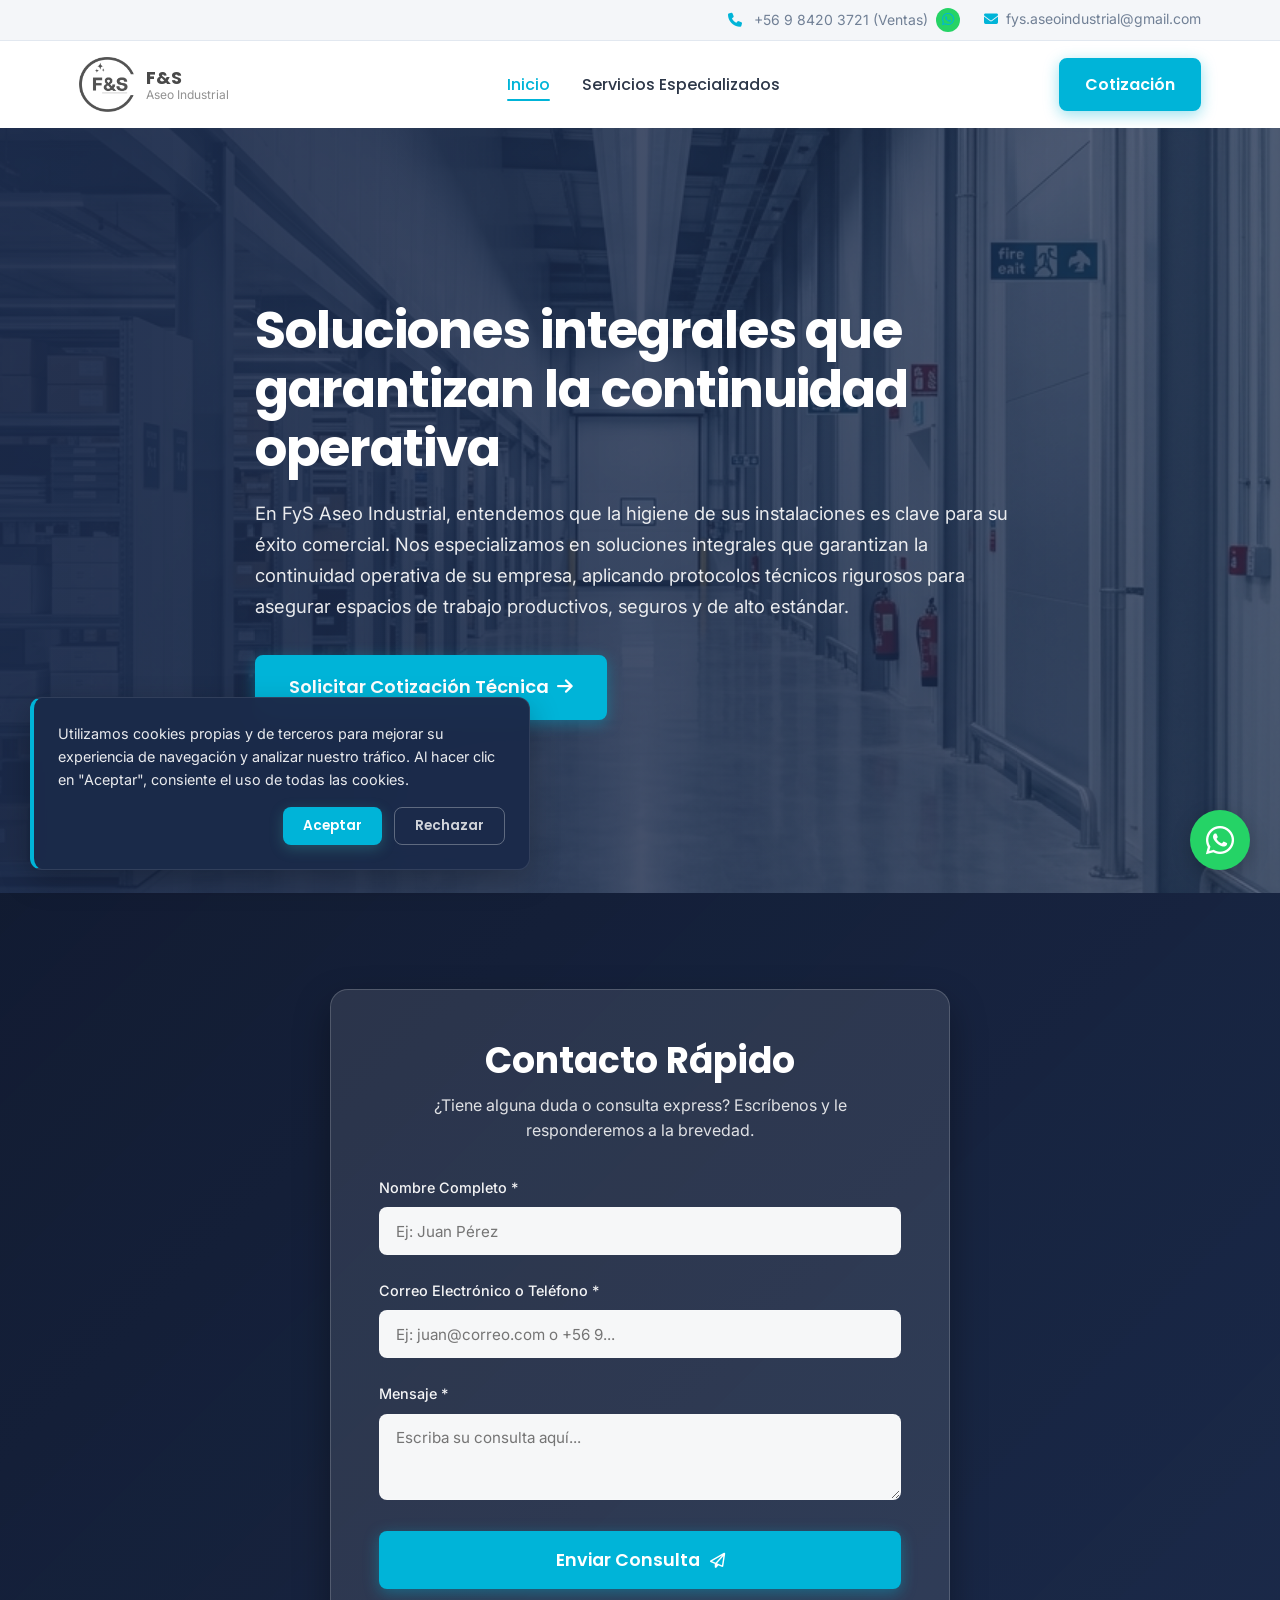
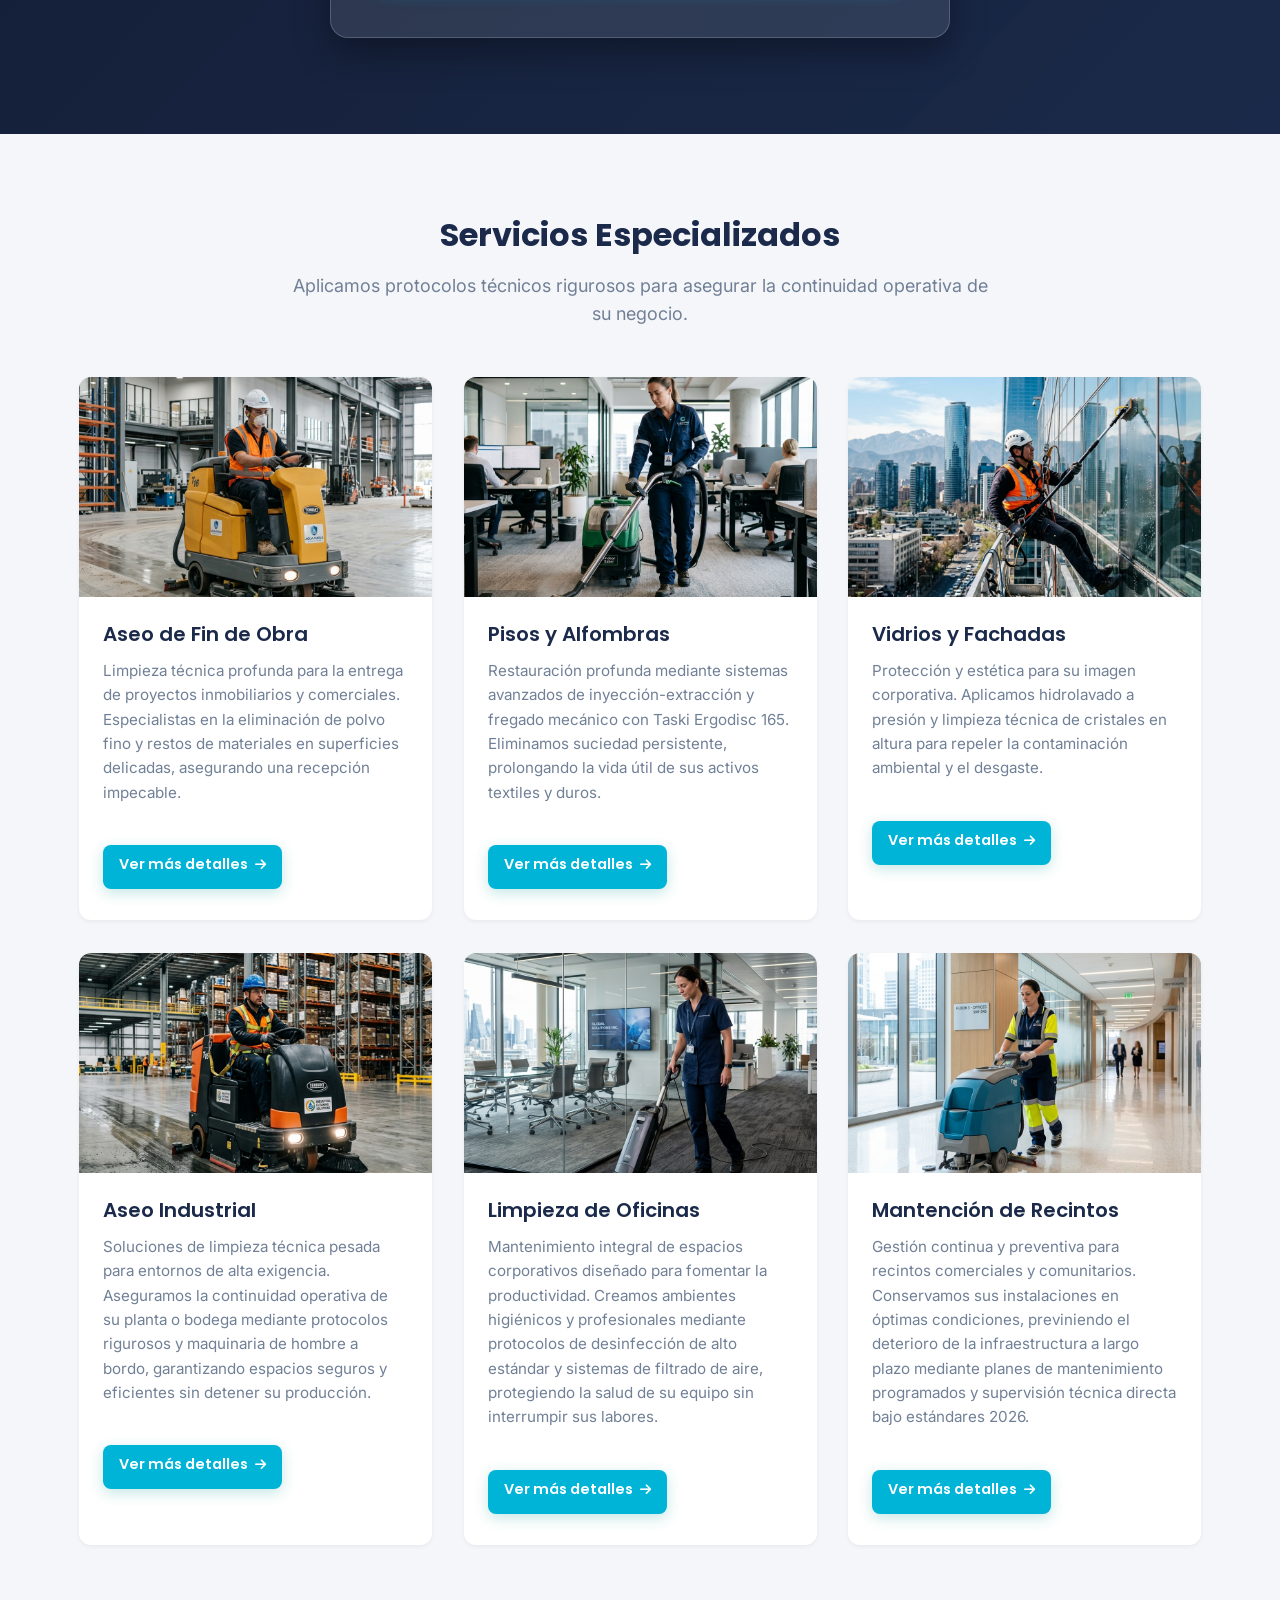
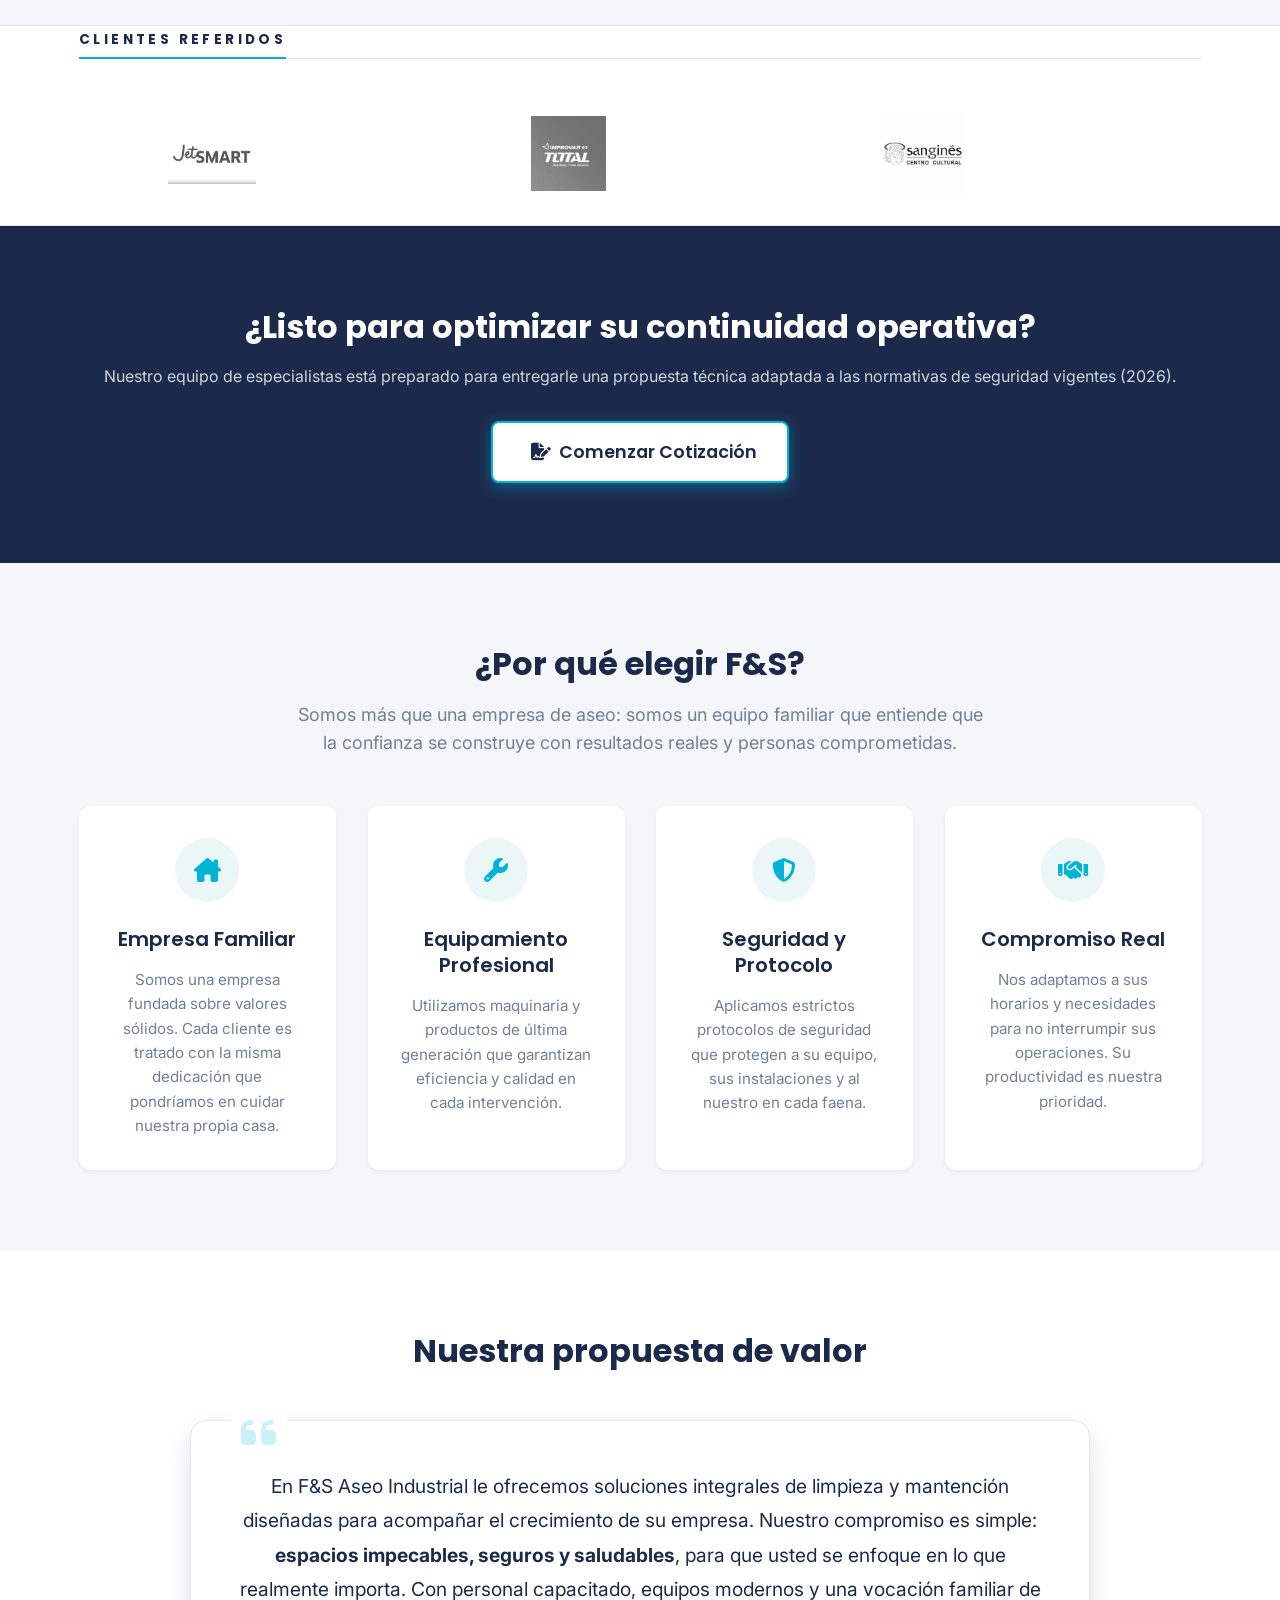
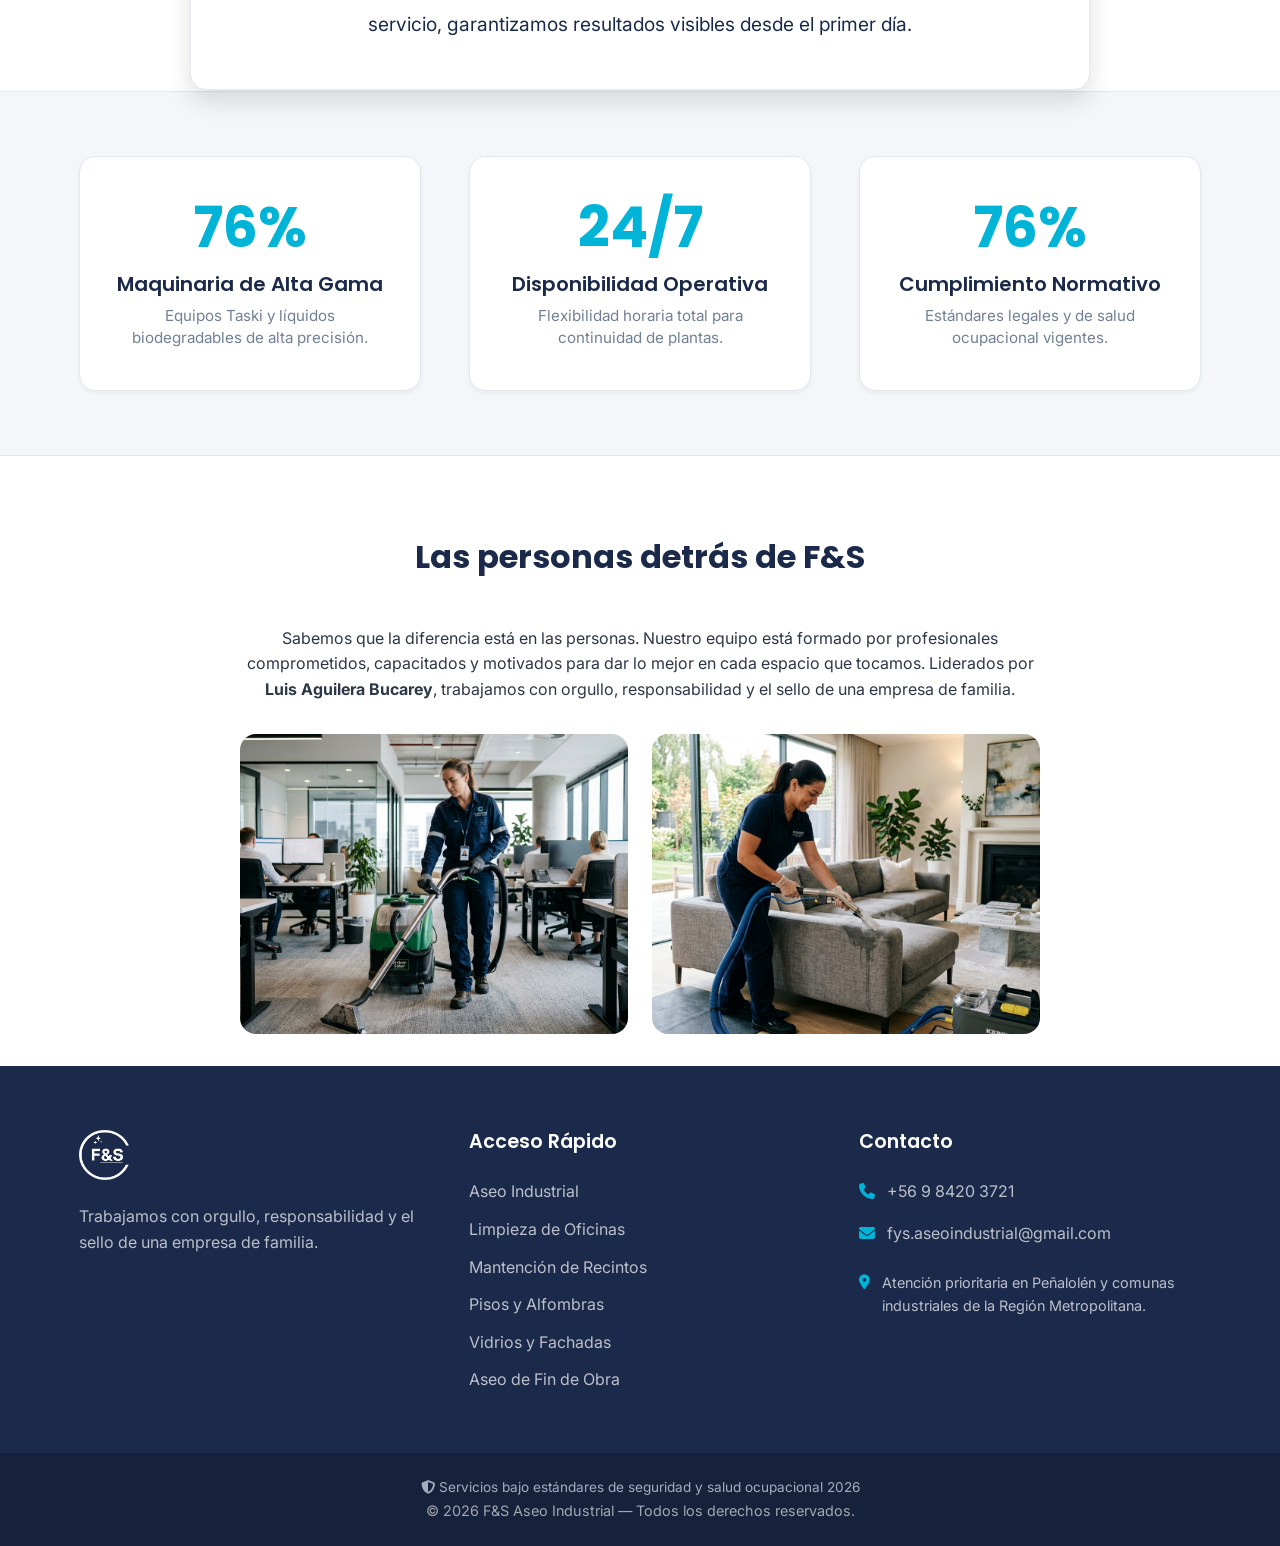
==== index.html @ cfaced99 "Update contact number to Chilean phone number +56 9 8420 3721 and update WhatsApp links project-wide" ====
<!DOCTYPE html>
<html lang="es">

<head>
    <meta charset="UTF-8">
    <meta name="viewport" content="width=device-width, initial-scale=1.0">
    <link rel="icon" type="image/png" href="favicon.png">
    <title>Aseo industrial, Limpieza de bodegas, Empresa de aseo Peñalolén - FyS Aseo Industrial</title>
    <meta name="description"
        content="FyS Aseo Industrial. Soluciones integrales para la continuidad operativa de su empresa. Aseo industrial y limpieza de bodegas.">
    <!-- Google Fonts -->
    <link rel="preconnect" href="https://fonts.googleapis.com">
    <link rel="preconnect" href="https://fonts.gstatic.com" crossorigin>
    <link href="https://fonts.googleapis.com/css2?family=Inter:wght@400;500&family=Poppins:wght@600;700&display=swap"
        rel="stylesheet">
    <!-- FontAwesome for Icons -->
    <link rel="stylesheet" href="https://cdnjs.cloudflare.com/ajax/libs/font-awesome/6.4.0/css/all.min.css">
    <!-- Custom CSS -->
    <link rel="stylesheet" href="css/styles.css">
    <!-- Local Business Structured Data for SEO -->
    <script type="application/ld+json">
    {
      "@context": "https://schema.org",
      "@type": "HomeAndConstructionBusiness",
      "name": "F&S Aseo Industrial",
      "image": "https://www.fysaseo.cl/img/FS_logo_azul_oscuro.png",
      "telephone": "+56971923896",
      "email": "fys.aseoindustrial@gmail.com",
      "url": "https://www.fysaseo.cl",
      "address": {
        "@type": "PostalAddress",
        "addressLocality": "Peñalolén",
        "addressRegion": "Metropolitana",
        "addressCountry": "CL"
      },
      "geo": {
        "@type": "GeoCoordinates",
        "latitude": "-33.4833",
        "longitude": "-70.55"
      },
      "areaServed": [
        {
          "@type": "AdministrativeArea",
          "name": "Peñalolén"
        },
        {
          "@type": "AdministrativeArea",
          "name": "Región Metropolitana"
        }
      ],
      "description": "Empresa familiar chilena líder en soluciones integrales de aseo industrial, limpieza técnica de bodegas, alfombras y mantención de recintos corporativos.",
      "sameAs": []
    }
    </script>
</head>

<body>
    <!-- 1. Top Bar -->
    <div class="top-bar">
        <div class="container top-bar-content">
            <span style="display: inline-flex; align-items: center; gap: 8px;">
                <i class="fa-solid fa-phone"></i> +56 9 8420 3721 (Ventas)
                <a href="https://wa.me/56984203721?text=Hola,%20quiero%20hacer%20una%20consulta%20sobre%20sus%20servicios"
                    target="_blank" rel="noopener noreferrer" class="btn-whatsapp-small" title="Chatear por WhatsApp"
                    style="background-color: #25D366; color: white; width: 24px; height: 24px; display: inline-flex; justify-content: center; align-items: center; border-radius: 50%; text-decoration: none; transition: background-color 0.2s;">
                    <i class="fa-brands fa-whatsapp" style="margin: 0; font-size: 0.85rem;"></i>
                </a>
            </span>
            <span><i class="fa-solid fa-envelope"></i> fys.aseoindustrial@gmail.com</span>
        </div>
    </div>

    <!-- 2. Navbar -->
    <header class="navbar" id="navbar">
        <div class="container nav-content">
            <a href="#" class="logo brand-logo">
                <div class="logo-img-wrapper">
                    <img src="img/FS_logo_azul_oscuro.png" alt="F&S Aseo Industrial Logo">
                </div>
                <div class="logo-text">
                    <span class="logo-title">F&S</span>
                    <span class="logo-subtitle">Aseo Industrial</span>
                </div>
            </a>

            <button class="menu-toggle" id="mobile-menu-btn" aria-label="Abrir menú">
                <i class="fa-solid fa-bars"></i>
            </button>

            <nav class="nav-links" id="nav-links">
                <a href="#inicio">Inicio</a>
                <a href="#servicios-especializados">Servicios Especializados</a>
                <a href="cotizacion.html" class="btn btn-primary btn-cta d-mobile-only">Cotización</a>
            </nav>

            <a href="cotizacion.html" class="btn btn-primary btn-cta d-desktop-only">Cotización</a>
        </div>
    </header>

    <!-- 3. Hero Section -->
    <section class="hero" id="inicio">
        <div class="hero-bg" data-parallax="0.3"></div>
        <div class="hero-overlay"></div>
        <div class="container hero-content fade-in">
            <h1>Soluciones integrales que garantizan la continuidad operativa</h1>
            <p>En FyS Aseo Industrial, entendemos que la higiene de sus instalaciones es clave para su éxito comercial.
                Nos especializamos en soluciones integrales que garantizan la continuidad operativa de su empresa,
                aplicando protocolos técnicos rigurosos para asegurar espacios de trabajo productivos, seguros y de alto
                estándar.</p>
            <a href="cotizacion.html" class="btn btn-primary btn-cta btn-large">Solicitar Cotización Técnica <i
                    class="fa-solid fa-arrow-right"></i></a>
        </div>
    </section>

    <!-- New Hero Express Contact Section (Video Background + Form) -->
    <section id="hero-express-contact">
        <!-- Video Background Loop -->
        <video autoplay muted loop playsinline preload="auto" disablePictureInPicture disableRemotePlayback controlslist="nodownload nofullscreen noremoteplayback" class="bg-video">
            <source src="img/Video De Entrada liviano.mp4" type="video/mp4">
        </video>
        
        <!-- Dark Overlay for Readability -->
        <div class="video-overlay"></div>
        
        <!-- Foreground Content -->
        <div class="container form-content-container fade-in">
            <div class="express-form-card">
                <h2>Contacto Rápido</h2>
                <p class="subtitle">¿Tiene alguna duda o consulta express? Escríbenos y le responderemos a la brevedad.</p>
                
                <form id="fast-contact-form" name="contacto-rapido" method="POST" data-netlify="true" netlify-honeypot="bot-field" class="express-form">
                    <input type="hidden" name="form-name" value="contacto-rapido" />
                    <p style="display: none;">
                        <label>No completar: <input name="bot-field" /></label>
                    </p>
                    <div class="form-group">
                        <label for="fast-nombre">Nombre Completo *</label>
                        <input type="text" id="fast-nombre" name="nombre" required placeholder="Ej: Juan Pérez">
                    </div>
                    <div class="form-group">
                        <label for="fast-email">Correo Electrónico o Teléfono *</label>
                        <input type="text" id="fast-email" name="contacto" required placeholder="Ej: juan@correo.com o +56 9...">
                    </div>
                    <div class="form-group">
                        <label for="fast-mensaje">Mensaje *</label>
                        <textarea id="fast-mensaje" name="mensaje" rows="3" required placeholder="Escriba su consulta aquí..."></textarea>
                    </div>
                    <button type="submit" class="btn-cyan">Enviar Consulta <i class="fa-regular fa-paper-plane"></i></button>
                    <div id="fast-form-status" style="display: none; margin-top: 15px; padding: 15px; border-radius: 5px; text-align: center; font-weight: 500;"></div>
                </form>
            </div>
        </div>
    </section>

    <!-- 4. Servicios Especializados -->
    <section class="section bg-light" id="servicios-especializados">
        <div class="container">
            <div class="section-header fade-in">
                <h2>Servicios Especializados</h2>
                <p>Aplicamos protocolos técnicos rigurosos para asegurar la continuidad operativa de su negocio.</p>
            </div>

            <div class="grid-3 services-grid">
                <!-- Card 1 -->
                <div class="service-card fade-in">
                    <div class="service-img"
                        style="background-color: var(--color-primary); display: flex; align-items: center; justify-content: center; height: 220px; overflow: hidden;">
                        <img src="img/aseo_fin_obra.png" alt="Aseo de Fin de Obra - Personal con EPP" loading="lazy"
                            style="width: 100%; height: 100%; object-fit: cover;">
                    </div>
                    <div class="service-content">
                        <h3>Aseo de Fin de Obra</h3>
                        <p>Limpieza técnica profunda para la entrega de proyectos inmobiliarios y comerciales.
                            Especialistas en la eliminación de polvo fino y restos de materiales en superficies
                            delicadas, asegurando una recepción impecable.</p>
                        <a href="aseo-fin-obra.html" class="btn btn-primary"
                            style="margin-top: 16px; display: inline-block; padding: 8px 16px; font-size: 0.9rem;">Ver
                            más detalles <i class="fa-solid fa-arrow-right"
                                style="font-size: 0.8rem; margin-left: 4px;"></i></a>
                    </div>
                </div>

                <!-- Card 2 -->
                <div class="service-card fade-in" style="transition-delay: 100ms">
                    <div class="service-img"
                        style="background-color: var(--color-primary); display: flex; align-items: center; justify-content: center; height: 220px; overflow: hidden;">
                        <img src="img/carpet_cleaning.png" alt="Limpieza de Alfombras y Tapices" loading="lazy"
                            style="width: 100%; height: 100%; object-fit: cover;">
                    </div>
                    <div class="service-content">
                        <h3>Pisos y Alfombras</h3>
                        <p>Restauración profunda mediante sistemas avanzados de inyección-extracción y fregado mecánico
                            con Taski Ergodisc 165. Eliminamos suciedad persistente, prolongando la vida útil de sus
                            activos textiles y duros.</p>
                        <a href="servicios/alfombras-y-tapices.html" class="btn btn-primary"
                            style="margin-top: 16px; display: inline-block; padding: 8px 16px; font-size: 0.9rem;">Ver
                            más detalles <i class="fa-solid fa-arrow-right"
                                style="font-size: 0.8rem; margin-left: 4px;"></i></a>
                    </div>
                </div>

                <!-- Card 3 -->
                <div class="service-card fade-in" style="transition-delay: 200ms">
                    <div class="service-img"
                        style="background-color: var(--color-primary); display: flex; align-items: center; justify-content: center; height: 220px; overflow: hidden;">
                        <img src="img/fachadas_cleaning_pro.png"
                            alt="Mantenimiento de Vidrios y Fachadas con EPP Certificado" loading="lazy"
                            style="width: 100%; height: 100%; object-fit: cover;">
                    </div>
                    <div class="service-content">
                        <h3>Vidrios y Fachadas</h3>
                        <p>Protección y estética para su imagen corporativa. Aplicamos hidrolavado a presión y limpieza
                            técnica de cristales en altura para repeler la contaminación ambiental y el desgaste.</p>
                        <a href="servicios/vidrios-y-fachadas.html" class="btn btn-primary"
                            style="margin-top: 16px; display: inline-block; padding: 8px 16px; font-size: 0.9rem;">Ver
                            más detalles <i class="fa-solid fa-arrow-right"
                                style="font-size: 0.8rem; margin-left: 4px;"></i></a>
                    </div>
                </div>

                <!-- Card 4 -->
                <div class="service-card fade-in" style="transition-delay: 0ms">
                    <div class="service-img"
                        style="background-color: var(--color-primary); display: flex; align-items: center; justify-content: center; height: 220px; overflow: hidden;">
                        <img src="img/aseo_industrial_pro.png" alt="Aseo Industrial Técnico" loading="lazy"
                            style="width: 100%; height: 100%; object-fit: cover;">
                    </div>
                    <div class="service-content">
                        <h3>Aseo Industrial</h3>
                        <p>Soluciones de limpieza técnica pesada para entornos de alta exigencia. Aseguramos la
                            continuidad operativa de su planta o bodega mediante protocolos rigurosos y maquinaria de
                            hombre a bordo, garantizando espacios seguros y eficientes sin detener su producción.</p>
                        <a href="servicios/aseo-industrial.html" class="btn btn-primary"
                            style="margin-top: 16px; display: inline-block; padding: 8px 16px; font-size: 0.9rem;">Ver
                            más detalles <i class="fa-solid fa-arrow-right"
                                style="font-size: 0.8rem; margin-left: 4px;"></i></a>
                    </div>
                </div>

                <!-- Card 5 -->
                <div class="service-card fade-in" style="transition-delay: 100ms">
                    <div class="service-img"
                        style="background-color: var(--color-primary); display: flex; align-items: center; justify-content: center; height: 220px; overflow: hidden;">
                        <img src="img/oficinas_cleaning_pro.png" alt="Limpieza de Oficinas Corporativas" loading="lazy"
                            style="width: 100%; height: 100%; object-fit: cover;">
                    </div>
                    <div class="service-content">
                        <h3>Limpieza de Oficinas</h3>
                        <p>Mantenimiento integral de espacios corporativos diseñado para fomentar la productividad.
                            Creamos ambientes higiénicos y profesionales mediante protocolos de desinfección de alto
                            estándar y sistemas de filtrado de aire, protegiendo la salud de su equipo sin interrumpir
                            sus labores.</p>
                        <a href="servicios/limpieza-de-oficinas.html" class="btn btn-primary"
                            style="margin-top: 16px; display: inline-block; padding: 8px 16px; font-size: 0.9rem;">Ver
                            más detalles <i class="fa-solid fa-arrow-right"
                                style="font-size: 0.8rem; margin-left: 4px;"></i></a>
                    </div>
                </div>

                <!-- Card 6 -->
                <div class="service-card fade-in" style="transition-delay: 200ms">
                    <div class="service-img"
                        style="background-color: var(--color-primary); display: flex; align-items: center; justify-content: center; height: 220px; overflow: hidden;">
                        <img src="img/mantencion_recintos_pro.png" alt="Mantención de Recintos Comerciales"
                            loading="lazy" style="width: 100%; height: 100%; object-fit: cover;">
                    </div>
                    <div class="service-content">
                        <h3>Mantención de Recintos</h3>
                        <p>Gestión continua y preventiva para recintos comerciales y comunitarios. Conservamos sus
                            instalaciones en óptimas condiciones, previniendo el deterioro de la infraestructura a largo
                            plazo mediante planes de mantenimiento programados y supervisión técnica directa bajo
                            estándares 2026.</p>
                        <a href="servicios/mantencion-de-recintos.html" class="btn btn-primary"
                            style="margin-top: 16px; display: inline-block; padding: 8px 16px; font-size: 0.9rem;">Ver
                            más detalles <i class="fa-solid fa-arrow-right"
                                style="font-size: 0.8rem; margin-left: 4px;"></i></a>
                    </div>
                </div>
            </div>
        </div>
    </section>

    <!-- 5. Logos Clientes (Carrusel Infinito) -->
    <section class="py-4 bg-white" style="border-top: 1px solid var(--color-border); border-bottom: 1px solid var(--color-border); overflow: hidden;">
        <div class="container fade-in">
            <!-- Cabecera: Clientes Referidos -->
            <div class="marquee-header" style="margin-bottom: 1.5rem; text-align: left; border-bottom: 1px solid var(--color-border); position: relative;">
                <h4 class="marquee-title" style="font-family: var(--font-heading); font-size: 0.85rem; font-weight: 700; text-transform: uppercase; letter-spacing: 0.25em; color: var(--color-primary); margin-bottom: -1px; display: inline-block; border-bottom: 2px solid var(--color-accent); padding-bottom: 0.5rem;">Clientes Referidos</h4>
            </div>

            <div class="marquee-container">
                <!-- Capas de difuminado degradado a los lados (Efecto Glass Edge) -->
                <div class="marquee-fade marquee-fade-left"></div>
                <div class="marquee-fade marquee-fade-right"></div>
                
                <!-- Pista del Marquee -->
                <div class="marquee-track">
                    <!-- Grupo 1 -->
                    <div class="marquee-group">
                        <a href="https://www.jetsmart.com" target="_blank" rel="noopener noreferrer" class="marquee-logo-link" title="Visitar JetSmart Airlines">
                            <img src="img/logo/jetsmart.png" alt="JetSmart Airlines" class="brand-logo logo-jetsmart">
                        </a>
                        <a href="https://www.improvar.cl" target="_blank" rel="noopener noreferrer" class="marquee-logo-link" title="Visitar Improvar">
                            <img src="img/logo/improvar.png" alt="Improvar" class="brand-logo logo-improvar">
                        </a>
                        <a href="https://sangines.cl" target="_blank" rel="noopener noreferrer" class="marquee-logo-link" title="Visitar Teatro San Ginés">
                            <img src="img/logo/sangines.png" alt="Teatro San Ginés" class="brand-logo logo-sangines">
                        </a>
                        <a href="https://www.jetsmart.com" target="_blank" rel="noopener noreferrer" class="marquee-logo-link" title="Visitar JetSmart Airlines">
                            <img src="img/logo/jetsmart.png" alt="JetSmart Airlines" class="brand-logo logo-jetsmart">
                        </a>
                        <a href="https://www.improvar.cl" target="_blank" rel="noopener noreferrer" class="marquee-logo-link" title="Visitar Improvar">
                            <img src="img/logo/improvar.png" alt="Improvar" class="brand-logo logo-improvar">
                        </a>
                        <a href="https://sangines.cl" target="_blank" rel="noopener noreferrer" class="marquee-logo-link" title="Visitar Teatro San Ginés">
                            <img src="img/logo/sangines.png" alt="Teatro San Ginés" class="brand-logo logo-sangines">
                        </a>
                        <a href="https://www.jetsmart.com" target="_blank" rel="noopener noreferrer" class="marquee-logo-link" title="Visitar JetSmart Airlines">
                            <img src="img/logo/jetsmart.png" alt="JetSmart Airlines" class="brand-logo logo-jetsmart">
                        </a>
                        <a href="https://www.improvar.cl" target="_blank" rel="noopener noreferrer" class="marquee-logo-link" title="Visitar Improvar">
                            <img src="img/logo/improvar.png" alt="Improvar" class="brand-logo logo-improvar">
                        </a>
                        <a href="https://sangines.cl" target="_blank" rel="noopener noreferrer" class="marquee-logo-link" title="Visitar Teatro San Ginés">
                            <img src="img/logo/sangines.png" alt="Teatro San Ginés" class="brand-logo logo-sangines">
                        </a>
                    </div>
                    <!-- Grupo 2 (Copia idéntica para loop infinito sin cortes) -->
                    <div class="marquee-group" aria-hidden="true">
                        <a href="https://www.jetsmart.com" target="_blank" rel="noopener noreferrer" class="marquee-logo-link" title="Visitar JetSmart Airlines">
                            <img src="img/logo/jetsmart.png" alt="JetSmart Airlines" class="brand-logo logo-jetsmart">
                        </a>
                        <a href="https://www.improvar.cl" target="_blank" rel="noopener noreferrer" class="marquee-logo-link" title="Visitar Improvar">
                            <img src="img/logo/improvar.png" alt="Improvar" class="brand-logo logo-improvar">
                        </a>
                        <a href="https://sangines.cl" target="_blank" rel="noopener noreferrer" class="marquee-logo-link" title="Visitar Teatro San Ginés">
                            <img src="img/logo/sangines.png" alt="Teatro San Ginés" class="brand-logo logo-sangines">
                        </a>
                        <a href="https://www.jetsmart.com" target="_blank" rel="noopener noreferrer" class="marquee-logo-link" title="Visitar JetSmart Airlines">
                            <img src="img/logo/jetsmart.png" alt="JetSmart Airlines" class="brand-logo logo-jetsmart">
                        </a>
                        <a href="https://www.improvar.cl" target="_blank" rel="noopener noreferrer" class="marquee-logo-link" title="Visitar Improvar">
                            <img src="img/logo/improvar.png" alt="Improvar" class="brand-logo logo-improvar">
                        </a>
                        <a href="https://sangines.cl" target="_blank" rel="noopener noreferrer" class="marquee-logo-link" title="Visitar Teatro San Ginés">
                            <img src="img/logo/sangines.png" alt="Teatro San Ginés" class="brand-logo logo-sangines">
                        </a>
                        <a href="https://www.jetsmart.com" target="_blank" rel="noopener noreferrer" class="marquee-logo-link" title="Visitar JetSmart Airlines">
                            <img src="img/logo/jetsmart.png" alt="JetSmart Airlines" class="brand-logo logo-jetsmart">
                        </a>
                        <a href="https://www.improvar.cl" target="_blank" rel="noopener noreferrer" class="marquee-logo-link" title="Visitar Improvar">
                            <img src="img/logo/improvar.png" alt="Improvar" class="brand-logo logo-improvar">
                        </a>
                        <a href="https://sangines.cl" target="_blank" rel="noopener noreferrer" class="marquee-logo-link" title="Visitar Teatro San Ginés">
                            <img src="img/logo/sangines.png" alt="Teatro San Ginés" class="brand-logo logo-sangines">
                        </a>
                    </div>
                </div>
            </div>
        </div>
    </section>

    <!-- 6. Get Started CTA -->
    <section class="section bg-primary text-white text-center py-5">
        <div class="container fade-in">
            <h2 class="text-white mb-3">¿Listo para optimizar su continuidad operativa?</h2>
            <p class="text-white-80 mb-4 max-w-2xl mx-auto">Nuestro equipo de especialistas está preparado para
                entregarle una propuesta técnica adaptada a las normativas de seguridad vigentes (2026).</p>
            <a href="cotizacion.html" class="btn btn-accent btn-large btn-cta"
                style="font-size: 1.1rem; padding: 15px 30px;">
                <i class="fa-solid fa-file-signature" style="margin-right: 8px;"></i> Comenzar Cotización
            </a>
        </div>
    </section>

    <!-- 7. Diferenciadores -->
    <section class="section bg-light" id="diferenciadores">
        <div class="container">
            <div class="section-header fade-in">
                <h2>¿Por qué elegir F&S?</h2>
                <p>Somos más que una empresa de aseo: somos un equipo familiar que entiende que la confianza se
                    construye con resultados reales y personas comprometidas.</p>
            </div>

            <div class="grid-4 features-grid">
                <div class="feature-card fade-in">
                    <div class="icon-wrapper"><i class="fa-solid fa-house-chimney"></i></div>
                    <h3>Empresa Familiar</h3>
                    <p>Somos una empresa fundada sobre valores sólidos. Cada cliente es tratado con la misma dedicación
                        que pondríamos en cuidar nuestra propia casa.</p>
                </div>
                <div class="feature-card fade-in" style="transition-delay: 100ms">
                    <div class="icon-wrapper"><i class="fa-solid fa-wrench"></i></div>
                    <h3>Equipamiento Profesional</h3>
                    <p>Utilizamos maquinaria y productos de última generación que garantizan eficiencia y calidad en
                        cada intervención.</p>
                </div>
                <div class="feature-card fade-in" style="transition-delay: 200ms">
                    <div class="icon-wrapper"><i class="fa-solid fa-shield-halved"></i></div>
                    <h3>Seguridad y Protocolo</h3>
                    <p>Aplicamos estrictos protocolos de seguridad que protegen a su equipo, sus instalaciones y al
                        nuestro en cada faena.</p>
                </div>
                <div class="feature-card fade-in" style="transition-delay: 300ms">
                    <div class="icon-wrapper"><i class="fa-solid fa-handshake"></i></div>
                    <h3>Compromiso Real</h3>
                    <p>Nos adaptamos a sus horarios y necesidades para no interrumpir sus operaciones. Su productividad
                        es nuestra prioridad.</p>
                </div>
            </div>
        </div>
    </section>

    <!-- 8. Propuesta de Valor -->
    <section class="section prop-valor pb-0" id="nosotros">
        <div class="container text-center fade-in">
            <h2 class="mb-gutter">Nuestra propuesta de valor</h2>
            <div class="narrative-box">
                <p class="lead-text">En F&S Aseo Industrial le ofrecemos soluciones integrales de limpieza y mantención
                    diseñadas para acompañar el crecimiento de su empresa. Nuestro compromiso es simple:
                    <strong>espacios impecables, seguros y saludables</strong>, para que usted se enfoque en lo que
                    realmente importa. Con personal capacitado, equipos modernos y una vocación familiar de servicio,
                    garantizamos resultados visibles desde el primer día.
                </p>
            </div>
        </div>
    </section>

    <!-- Sección de Respaldo Corporativo FyS (Actualizada) -->
    <section class="section bg-light" id="metricas" style="padding: 4rem 0; border-top: 1px solid var(--color-border); border-bottom: 1px solid var(--color-border);">
        <div class="container">
            <div class="grid-3 text-center metrics-grid">
              
              <!-- Tarjeta 1: Tecnología y Sustentabilidad -->
              <div class="metric-card fade-in">
                <span class="metric-number" data-target="100" data-suffix="%">0%</span>
                <h4 class="metric-title">Maquinaria de Alta Gama</h4>
                <p class="metric-subtext">Equipos Taski y líquidos biodegradables de alta precisión.</p>
              </div>

              <!-- Tarjeta 2: Operación -->
              <div class="metric-card fade-in" style="transition-delay: 100ms">
                <span class="metric-number" data-target="24" data-suffix="/7">0/7</span>
                <h4 class="metric-title">Disponibilidad Operativa</h4>
                <p class="metric-subtext">Flexibilidad horaria total para continuidad de plantas.</p>
              </div>

              <!-- Tarjeta 3: Legal/Seguridad -->
              <div class="metric-card fade-in" style="transition-delay: 200ms">
                <span class="metric-number" data-target="100" data-suffix="%">0%</span>
                <h4 class="metric-title">Cumplimiento Normativo</h4>
                <p class="metric-subtext">Estándares legales y de salud ocupacional vigentes.</p>
              </div>

            </div>
        </div>
    </section>

    <!-- 9. Equipo -->
    <section class="section pb-2">
        <div class="container text-center fade-in">
            <h2 class="mb-gutter">Las personas detrás de F&S</h2>
            <p class="mb-4 max-w-3xl mx-auto">Sabemos que la diferencia está en las personas. Nuestro equipo está
                formado por profesionales comprometidos, capacitados y motivados para dar lo mejor en cada espacio que
                tocamos. Liderados por <strong>Luis Aguilera Bucarey</strong>, trabajamos con orgullo, responsabilidad y
                el sello de una empresa de familia.</p>

            <div class="team-grid">
                <div class="team-member">
                    <img src="img/carpet_cleaning.png" alt="Limpieza industrial de alfombras" loading="lazy">
                </div>
                <div class="team-member">
                    <img src="img/upholstery_cleaning.png" alt="Lavado profesional de tapices" loading="lazy">
                </div>
            </div>
        </div>
    </section>


    <!-- 10. Footer -->
    <footer class="footer">
        <div class="container footer-content">
            <div class="footer-brand">
                <img src="img/FS_logo_azul_oscuro.png" alt="F&S Aseo Industrial Logo" class="footer-logo"
                    loading="lazy">
                <p>Trabajamos con orgullo, responsabilidad y el sello de una empresa de familia.</p>
            </div>

            <div class="footer-links">
                <h3>Acceso Rápido</h3>
                <ul>
                    <li><a href="servicios/aseo-industrial.html">Aseo Industrial</a></li>
                    <li><a href="servicios/limpieza-de-oficinas.html">Limpieza de Oficinas</a></li>
                    <li><a href="servicios/mantencion-de-recintos.html">Mantención de Recintos</a></li>
                    <li><a href="servicios/alfombras-y-tapices.html">Pisos y Alfombras</a></li>
                    <li><a href="servicios/vidrios-y-fachadas.html">Vidrios y Fachadas</a></li>
                    <li><a href="aseo-fin-obra.html">Aseo de Fin de Obra</a></li>
                </ul>
            </div>

            <div class="footer-contact">
                <h3>Contacto</h3>
                <p><i class="fa-solid fa-phone"></i> +56 9 8420 3721</p>
                <p><i class="fa-solid fa-envelope"></i> fys.aseoindustrial@gmail.com</p>
                <p class="mt-3 text-white-80" style="font-size: 0.9rem;"><i class="fa-solid fa-location-dot"></i>
                    Atención prioritaria en Peñalolén y comunas industriales de la Región Metropolitana.</p>
            </div>
        </div>
        <div class="footer-bottom text-center">
            <p class="mb-2" style="font-size: 0.85rem; color: #a0aec0;"><i class="fa-solid fa-shield-halved"></i>
                Servicios bajo estándares de seguridad y salud ocupacional 2026</p>
            <p>&copy; 2026 F&S Aseo Industrial — Todos los derechos reservados.</p>
        </div>
    </footer>

    <!-- FAB for Mobile -->
    <a href="cotizacion.html" class="fab-mobile" title="Solicitar Cotización">
        <i class="fa-solid fa-file-invoice"></i> Cotizar
    </a>

    <!-- Floating WhatsApp Widget -->
    <div class="wsp-widget" id="wsp-widget">
        <div class="wsp-bubble" id="wsp-bubble">
            <span class="wsp-close" id="wsp-close-bubble">&times;</span>
            <p>¿Necesita una cotización express? Escríbenos directamente.</p>
        </div>
        <a href="https://wa.me/56984203721?text=Hola,%20quiero%20hacer%20una%20consulta%20sobre%20sus%20servicios" target="_blank" rel="noopener noreferrer" class="wsp-button" aria-label="Chatear por WhatsApp">
            <i class="fa-brands fa-whatsapp"></i>
        </a>
    </div>

    <!-- Script -->
    <script src="js/script.js"></script>
</body>

</html>
---- css/styles.css ----
/* ROOT VARIABLES & RESET */
:root {
  --color-primary:     #1B2A4A;   /* Azul marino oscuro */
  --color-accent:      #00B4D8;   /* Teal Vibrante / Industrial Blue */
  --color-accent-hover:#0096B4;   /* Teal darker for hover */
  --color-accent-light:#CAF0F8;   /* Teal claro */
  --color-bg:          #FFFFFF;   /* Fondo principal */
  --color-bg-alt:      #F4F6F9;   /* Fondo alternativo */
  --color-text:        #2D3748;   /* Texto principal */
  --color-text-light:  #718096;   /* Texto secundario */
  --color-border:      #E2E8F0;   /* Bordes suaves */

  --font-heading: 'Poppins', sans-serif;
  --font-body: 'Inter', sans-serif;

  --transition-fast: 0.2s ease-in-out;
  --transition-normal: 0.3s ease-in-out;
  
  --shadow-sm: 0 2px 4px rgba(0,0,0,0.05);
  --shadow-md: 0 4px 12px rgba(0,0,0,0.08);
  --shadow-lg: 0 12px 24px rgba(0,0,0,0.12);
}

html {
    scroll-behavior: smooth;
    scroll-padding-top: 80px; /* Leave space for sticky navbar */
}

* {
    margin: 0;
    padding: 0;
    box-sizing: border-box;
}

body {
    font-family: var(--font-body);
    color: var(--color-text);
    background-color: var(--color-bg);
    line-height: 1.6;
    overflow-x: hidden;
}

h1, h2, h3, h4, h5, h6 {
    font-family: var(--font-heading);
    color: var(--color-primary);
    line-height: 1.3;
    margin-bottom: 1rem;
}

h1 { font-size: 2.5rem; }
h2 { font-size: 2rem; }
h3 { font-size: 1.25rem; font-weight: 600; }

a {
    color: var(--color-accent);
    text-decoration: none;
    transition: color var(--transition-fast);
}
a:hover {
    color: var(--color-primary);
}

img {
    max-width: 100%;
    height: auto;
    display: block;
}

/* UTILITY CLASSES */
.container {
    width: 90%;
    max-width: 1200px;
    margin: 0 auto;
    padding: 0 15px;
}
.text-center { text-align: center; }
.text-sm { font-size: 0.875rem; }
.text-muted { color: var(--color-text-light); }
.text-white { color: #fff !important; }
.text-white-80 { color: rgba(255,255,255,0.8); }
.bg-light { background-color: var(--color-bg-alt); }
.bg-primary { background-color: var(--color-primary); }

.section { padding: 5rem 0; }
.py-3 { padding: 3rem 0; }
.pb-0 { padding-bottom: 0; }
.pb-2 { padding-bottom: 2rem; }
.mt-3 { margin-top: 1.5rem; }
.mt-4 { margin-top: 2rem; }
.mb-4 { margin-bottom: 2rem; }
.mb-gutter { margin-bottom: 3rem; }
.mx-auto { margin-left: auto; margin-right: auto; }
.max-w-3xl { max-width: 800px; }

.section-header {
    text-align: center;
    max-width: 700px;
    margin: 0 auto 3rem auto;
}
.section-header p {
    color: var(--color-text-light);
    font-size: 1.125rem;
}

/* BUTTONS */
.btn {
    display: inline-flex;
    align-items: center;
    justify-content: center;
    padding: 0.75rem 1.5rem;
    border-radius: 8px;
    font-family: var(--font-heading);
    font-weight: 600;
    text-align: center;
    cursor: pointer;
    transition: all var(--transition-fast);
    border: none;
    font-size: 1rem;
    min-height: 44px;
    min-width: 44px;
}
.btn-primary {
    background-color: var(--color-accent);
    color: #fff;
    box-shadow: 0 4px 14px rgba(58, 175, 169, 0.3);
    position: relative;
    overflow: hidden;
}
.btn-primary:hover {
    background-color: var(--color-accent-hover);
    color: #fff;
    transform: translateY(-2px);
    box-shadow: 0 6px 20px rgba(58, 175, 169, 0.4);
}

.btn-cta {
    background-color: var(--color-accent);
    color: var(--color-bg);
    box-shadow: 0 4px 15px rgba(0, 180, 216, 0.4);
    border: 2px solid var(--color-accent);
    position: relative;
    overflow: hidden;
}
.btn-cta:hover {
    background-color: transparent;
    color: var(--color-accent);
    transform: translateY(-3px);
    box-shadow: 0 8px 25px rgba(0, 180, 216, 0.5);
}

/* Shimmer (Shine) Animation */
.btn-primary::after, .btn-cta::after {
    content: '';
    position: absolute;
    top: 0;
    left: -150%;
    width: 50%;
    height: 100%;
    background: linear-gradient(
        to right,
        rgba(255, 255, 255, 0) 0%,
        rgba(255, 255, 255, 0.4) 50%,
        rgba(255, 255, 255, 0) 100%
    );
    transform: skewX(-25deg);
    transition: none;
}
.btn-primary:hover::after, .btn-cta:hover::after {
    animation: btn-shine 0.85s ease-in-out;
}
@keyframes btn-shine {
    100% {
        left: 150%;
    }
}

.btn-accent {
    background-color: #fff;
    color: var(--color-primary);
}
.btn-accent:hover {
    background-color: var(--color-bg-alt);
    color: var(--color-primary);
}

.btn-whatsapp {
    background-color: #25D366;
    color: #fff;
    box-shadow: 0 4px 14px rgba(37, 211, 102, 0.3);
}
.btn-whatsapp:hover {
    background-color: #1DA851;
    color: #fff;
    transform: translateY(-2px);
    box-shadow: 0 6px 20px rgba(37, 211, 102, 0.4);
}
.btn-large {
    padding: 1rem 2rem;
    font-size: 1.125rem;
}
.btn-block {
    display: block;
    width: 100%;
}
.btn i { margin-left: 0.5rem; }

/* TOP BAR */
.top-bar {
    background-color: var(--color-bg-alt);
    color: var(--color-text-light);
    font-size: 0.875rem;
    padding: 0.5rem 0;
    border-bottom: 1px solid var(--color-border);
}
.top-bar-content {
    display: flex;
    justify-content: flex-end;
    gap: 1.5rem;
}
.top-bar i { color: var(--color-accent); margin-right: 0.25rem; }

/* NAVBAR */
.navbar {
    background-color: var(--color-bg);
    padding: 1rem 0;
    position: sticky;
    top: 0;
    z-index: 1000;
    transition: transform 0.3s cubic-bezier(0.25, 0.46, 0.45, 0.94), background 0.3s ease, box-shadow 0.3s ease;
    will-change: transform;
}
.navbar.hidden {
    transform: translateY(-100%);
}
.navbar.scrolled {
    box-shadow: 0 4px 30px rgba(0, 0, 0, 0.03);
    background: rgba(255, 255, 255, 0.82);
    backdrop-filter: blur(16px);
    -webkit-backdrop-filter: blur(16px);
    border-bottom: 1px solid rgba(255, 255, 255, 0.4);
}
.nav-content {
    display: flex;
    justify-content: space-between;
    align-items: center;
}
.brand-logo {
    display: flex;
    align-items: center;
    gap: 12px;
}
.logo-img-wrapper {
    display: flex;
    justify-content: center;
    align-items: center;
}
.logo img {
    height: 55px;
    object-fit: contain;
}
.logo-text {
    display: flex;
    flex-direction: column;
    justify-content: center;
    line-height: 1.2;
}
.logo-title {
    font-size: 18px;
    font-weight: 700;
    color: var(--color-primary);
    font-family: var(--font-heading);
}
.logo-subtitle {
    font-size: 12px;
    color: var(--color-text-light);
    font-family: var(--font-body);
}
.nav-links {
    display: flex;
    align-items: center;
    gap: 2rem;
}
.nav-links a {
    color: var(--color-text);
    font-weight: 500;
    font-family: var(--font-heading);
    position: relative;
}
.nav-links a:hover, .nav-links a.active {
    color: var(--color-accent);
}
.nav-links a.active::after {
    content: '';
    position: absolute;
    bottom: -4px;
    left: 0;
    width: 100%;
    height: 2px;
    background-color: var(--color-accent);
    border-radius: 2px;
}
.nav-links .btn {
    color: #fff;
}

/* Dropsown Menu */
.dropdown {
    position: relative;
    padding: 10px 0; /* Ensures hover area covers the gap */
}
.dropdown-menu {
    position: absolute;
    top: 100%;
    left: 0;
    background: var(--color-bg);
    min-width: 220px;
    box-shadow: var(--shadow-lg);
    border-radius: 8px;
    border: 1px solid var(--color-border);
    padding: 0.5rem 0;
    opacity: 0;
    visibility: hidden;
    transform: translateY(10px);
    transition: all var(--transition-fast);
    list-style: none;
    z-index: 100;
}
.dropdown:hover .dropdown-menu {
    opacity: 1;
    visibility: visible;
    transform: translateY(0);
}
.dropdown-menu li a {
    display: block;
    padding: 0.75rem 1.5rem;
    font-size: 0.95rem;
    font-family: var(--font-body);
    font-weight: 400; /* reset from nav-links */
}
.dropdown-menu li a:hover {
    background-color: var(--color-bg-alt);
    color: var(--color-accent);
}

.menu-toggle {
    display: none;
    background: none;
    border: none;
    font-size: 1.5rem;
    color: var(--color-primary);
    cursor: pointer;
}

.d-mobile-only { display: none; }

/* HERO */
.hero {
    position: relative;
    height: 85vh;
    min-height: 600px;
    display: flex;
    align-items: center;
    overflow: hidden;
}
.hero-bg {
    position: absolute;
    top: -10%; left: -10%; right: -10%; bottom: -10%;
    background-image: url('../img/hero_bg.png');
    background-size: cover;
    background-position: center;
    z-index: 0;
    will-change: transform;
    transform: translateZ(0);
}
.hero-overlay {
    position: absolute;
    top: 0; left: 0; right: 0; bottom: 0;
    background: linear-gradient(90deg, rgba(27,42,74,0.95) 0%, rgba(27,42,74,0.7) 100%);
    z-index: 1;
}
.hero-content {
    position: relative;
    z-index: 2;
    color: #fff;
    max-width: 800px;
}
.hero h1 {
    color: #fff;
    font-size: 3.2rem;
    line-height: 1.15;
    font-weight: 700;
    letter-spacing: -0.02em;
    margin-bottom: 1.25rem;
}
.hero p {
    font-size: 1.15rem;
    line-height: 1.7;
    font-weight: 400;
    margin-bottom: 2rem;
    color: rgba(255,255,255,0.9);
}

/* DIFERENCIADORES */
.grid-4 {
    display: grid;
    grid-template-columns: repeat(auto-fit, minmax(240px, 1fr));
    gap: 2rem;
}
.feature-card {
    background: var(--color-bg);
    padding: 2rem;
    border-radius: 12px;
    text-align: center;
    box-shadow: var(--shadow-sm);
    transition: transform var(--transition-fast), box-shadow var(--transition-fast);
}
.feature-card:hover {
    transform: translateY(-5px);
    box-shadow: var(--shadow-md);
}
.feature-card .icon-wrapper {
    width: 64px;
    height: 64px;
    background: rgba(58, 175, 169, 0.1);
    color: var(--color-accent);
    border-radius: 50%;
    display: flex;
    align-items: center;
    justify-content: center;
    font-size: 1.5rem;
    margin: 0 auto 1.5rem auto;
}
.feature-card h3 { margin-bottom: 1rem; }
.feature-card p { color: var(--color-text-light); font-size: 0.95rem; }

/* PROPUESTA DE VALOR */
.narrative-box {
    background: #fff;
    padding: 3rem;
    border-radius: 16px;
    border: 1px solid var(--color-border);
    box-shadow: var(--shadow-lg);
    max-width: 900px;
    margin: auto;
    position: relative;
}
.narrative-box::before {
    content: "\f10d"; /* quote-left */
    font-family: "Font Awesome 6 Free";
    font-weight: 900;
    position: absolute;
    top: -20px;
    left: 40px;
    font-size: 2.5rem;
    color: var(--color-accent-light);
    background: #fff;
    padding: 0 10px;
}
.lead-text {
    font-size: 1.2rem;
    color: var(--color-primary);
    line-height: 1.8;
}

/* EQUIPO */
.team-grid {
    display: grid;
    grid-template-columns: repeat(2, 1fr);
    gap: 1.5rem;
    max-width: 800px;
    margin: 0 auto;
}
.team-member {
    border-radius: 16px;
    overflow: hidden;
    height: 300px;
}
.team-member img {
    width: 100%;
    height: 100%;
    object-fit: cover;
    transition: transform var(--transition-normal);
}
.team-member:hover img { transform: scale(1.05); }

/* SERVICIOS */
.grid-3 {
    display: grid;
    grid-template-columns: repeat(auto-fit, minmax(280px, 1fr));
    gap: 2rem;
}
.service-card {
    background: var(--color-bg);
    border-radius: 12px;
    overflow: hidden;
    box-shadow: var(--shadow-sm);
    transition: transform var(--transition-fast), box-shadow var(--transition-fast);
}
.service-card:hover {
    transform: translateY(-8px);
    box-shadow: var(--shadow-lg);
}
.service-img {
    height: 220px;
    overflow: hidden;
}
.service-img img {
    width: 100%;
    height: 100%;
    object-fit: cover;
    transition: transform var(--transition-normal);
}
.service-card:hover .service-img img {
    transform: scale(1.05);
}
.service-content {
    padding: 1.5rem;
}
.service-content h3 { margin-bottom: 0.75rem; }
.service-content p {
    color: var(--color-text-light);
    font-size: 0.95rem;
    margin-bottom: 1.5rem;
}
.service-link {
    font-family: var(--font-heading);
    font-weight: 600;
    font-size: 0.9rem;
    display: flex;
    align-items: center;
    gap: 0.5rem;
}

/* SERVICIOS DESTACADOS */
#servicios-destacados {
    background-color: var(--color-primary);
    padding: 5rem 0;
}
.sd-container {
    width: 90%;
    max-width: 1400px;
    margin: 0 auto;
}
.sd-grid {
    display: grid;
    grid-template-columns: repeat(4, 1fr);
    gap: 0;
}
.sd-card {
    padding: 2.5rem 2rem;
    border-right: 0.5px solid #222;
    display: flex;
    flex-direction: column;
    align-items: center;
    text-align: center;
}
.sd-card:last-child {
    border-right: none;
}
.sd-icon {
    width: 64px;
    height: 64px;
    margin-bottom: 1.5rem;
    stroke: #ffffff;
    stroke-width: 2px;
    fill: none;
    stroke-linecap: round;
    stroke-linejoin: round;
}
.sd-title {
    color: #4da6ff; /* Lighter blue for better contrast against #1B2A4A */
    font-family: var(--font-heading);
    font-weight: 600;
    font-size: 14px;
    letter-spacing: 0.05em;
    margin-bottom: 1rem;
    min-height: 40px;
    text-transform: uppercase;
    line-height: 1.4;
}
.sd-desc {
    color: #b0bec5;
    font-size: 13px;
    line-height: 1.6;
    margin-bottom: 2rem;
    flex-grow: 1;
}
.sd-desc-strong {
    color: #ffffff;
    font-weight: 600;
}
.sd-btn {
    border: 1px solid #4da6ff;
    color: #4da6ff;
    background: transparent;
    font-size: 11px;
    letter-spacing: 0.15em;
    text-transform: uppercase;
    padding: 0.8rem 1.5rem;
    cursor: pointer;
    font-weight: 600;
    transition: all var(--transition-fast);
    border-radius: 4px;
}
.sd-btn:hover {
    background-color: #4da6ff;
    color: #ffffff;
}

/* CLIENTES & CARRUSEL (ESTILO MARQUEE INFINITO) */
.marquee-container {
    position: relative;
    width: 100%;
    overflow: hidden;
    padding: 1rem 0;
    user-select: none;
    -webkit-user-select: none;
}
.marquee-fade {
    position: absolute;
    top: 0;
    bottom: 0;
    width: 80px;
    z-index: 2;
    pointer-events: none;
}
.marquee-fade-left {
    left: 0;
    background: linear-gradient(to right, #ffffff 0%, rgba(255, 255, 255, 0) 100%);
}
.marquee-fade-right {
    right: 0;
    background: linear-gradient(to left, #ffffff 0%, rgba(255, 255, 255, 0) 100%);
}
.marquee-track {
    display: flex;
    align-items: center;
    width: max-content;
}
.marquee-group {
    display: flex;
    align-items: center;
    justify-content: space-around;
    gap: 6rem;
    padding-right: 6rem; /* Ensures seamless gap spacing */
    min-width: 100%;
    animation: marquee-scroll 32s linear infinite;
}
@keyframes marquee-scroll {
    from {
        transform: translateX(0%);
    }
    to {
        transform: translateX(-100%);
    }
}
.marquee-track:hover .marquee-group {
    animation-play-state: paused;
}
.marquee-logo-link {
    display: flex;
    align-items: center;
    justify-content: center;
    height: 110px;
    transition: transform var(--transition-fast);
}
.marquee-logo-link:hover {
    transform: scale(1.05);
}
.brand-logo {
    width: auto;
    max-width: 100%;
    object-fit: contain;
    filter: grayscale(100%) opacity(0.85); /* Cleaner and more visible default state */
    transition: filter var(--transition-normal), transform var(--transition-normal);
}
.marquee-logo-link:hover .brand-logo {
    filter: grayscale(0%) opacity(1);
}
.brand-logo.logo-improvar {
    height: 75px;
}
.brand-logo.logo-sangines {
    height: 85px;
}
.brand-logo.logo-jetsmart {
    height: 60px;
}




/* CONTACTO */
.flex-row {
    display: flex;
    flex-wrap: wrap;
    gap: 4rem;
}
.contact-info { flex: 1; min-width: 300px; }
.contact-form-wrapper { flex: 1.5; min-width: 320px; }
.contact-list { list-style: none; }
.contact-list li {
    margin-bottom: 1rem;
    display: flex;
    align-items: center;
    gap: 1rem;
    font-size: 1.1rem;
}
.contact-list i { color: var(--color-accent); font-size: 1.25rem; }

.contact-form {
    background: #fff;
    padding: 2.5rem;
    border-radius: 12px;
    color: var(--color-text);
    box-shadow: var(--shadow-lg);
}
.form-group { margin-bottom: 1.5rem; }
.grid-2 { display: grid; grid-template-columns: 1fr 1fr; gap: 1.5rem; }
label {
    display: block;
    margin-bottom: 0.5rem;
    font-weight: 500;
    font-size: 0.9rem;
}
input, select, textarea {
    width: 100%;
    padding: 0.75rem;
    border: 1px solid var(--color-border);
    border-radius: 6px;
    font-family: var(--font-body);
    font-size: 1rem;
    transition: border-color var(--transition-fast), box-shadow var(--transition-fast);
}
input:focus, select:focus, textarea:focus {
    outline: none;
    border-color: var(--color-accent);
    box-shadow: 0 0 0 3px rgba(58, 175, 169, 0.2);
}

/* FOOTER */
.footer {
    background: var(--color-primary);
    color: #fff;
    padding: 4rem 0 0 0;
}
.footer-content {
    display: grid;
    grid-template-columns: repeat(auto-fit, minmax(250px, 1fr));
    gap: 3rem;
    margin-bottom: 3rem;
}
.footer-logo {
    height: 50px;
    margin-bottom: 1.5rem;
    filter: brightness(0) invert(1); /* makes logo white */
}
.footer-brand p { color: rgba(255,255,255,0.7); }
.footer h3 {
    color: #fff;
    margin-bottom: 1.5rem;
    font-size: 1.2rem;
}
.footer-links ul { list-style: none; }
.footer-links li { margin-bottom: 0.75rem; }
.footer-links a {
    color: rgba(255,255,255,0.7);
    transition: color var(--transition-fast);
}
.footer-links a:hover { color: var(--color-accent); }
.footer-contact p {
    color: rgba(255,255,255,0.7);
    margin-bottom: 1rem;
    display: flex;
    align-items: flex-start;
    gap: 0.75rem;
}
.footer-contact i { color: var(--color-accent); margin-top: 0.25rem; }
.footer-bottom {
    background: rgba(0,0,0,0.2);
    padding: 1.5rem 0;
    font-size: 0.9rem;
    color: rgba(255,255,255,0.6);
}

/* ANIMATIONS */
.fade-in {
    opacity: 0;
    transform: translateY(24px);
    transition: opacity 0.6s cubic-bezier(0.25, 0.46, 0.45, 0.94), transform 0.6s cubic-bezier(0.25, 0.46, 0.45, 0.94);
    will-change: transform, opacity;
    backface-visibility: hidden;
    -webkit-backface-visibility: hidden;
}
.fade-in.visible {
    opacity: 1;
    transform: translateY(0);
}

@media (prefers-reduced-motion: reduce) {
    .fade-in {
        opacity: 1;
        transform: none;
        transition: none;
        will-change: auto;
    }
}

/* RESPONSIVE */
@media (max-width: 991px) {
    .top-bar-content { justify-content: center; }
    .hero h1 { font-size: 2.5rem; }
    .hero p { font-size: 1.1rem; }
    
    .sd-grid {
        grid-template-columns: repeat(2, 1fr);
    }
    .sd-card:nth-child(2) {
        border-right: none;
    }
    .sd-card:nth-child(1), .sd-card:nth-child(2) {
        border-bottom: 0.5px solid #222;
    }
}

@media (max-width: 768px) {
    .top-bar-content {
        flex-direction: column;
        align-items: center;
        gap: 0.5rem;
        text-align: center;
    }
    .section {
        padding: 3rem 0;
    }
    .logo-subtitle { display: none; }
    .menu-toggle { display: block; }
    .nav-links {
        position: fixed;
        top: 70px; /* navbar height */
        left: -100%;
        width: 100%;
        height: calc(100vh - 70px);
        background: var(--color-bg);
        flex-direction: column;
        justify-content: flex-start;
        padding-top: 2rem;
        transition: left 0.3s ease-in-out;
    }
    .nav-links.active { left: 0; }
    .dropdown-menu {
        position: static;
        opacity: 1; visibility: visible;
        box-shadow: none;
        border: none;
        transform: none;
        background: var(--color-bg-alt);
        margin-top: 1rem;
    }
    .d-mobile-only { display: block; margin-top: 1rem;}
    .d-desktop-only { display: none; }
    
    .grid-2, .team-grid { grid-template-columns: 1fr; }
    .flex-row { gap: 2rem; }
    .contact-form { padding: 1.5rem; }
    
    .marquee-container {
        padding: 0.75rem 0;
    }
    .marquee-group {
        gap: 3rem;
        padding-right: 3rem;
    }
    .marquee-logo-link {
        height: 85px;
    }
    .brand-logo.logo-improvar {
        height: 60px;
    }
    .brand-logo.logo-sangines {
        height: 75px;
    }
    .brand-logo.logo-jetsmart {
        height: 50px;
    }



    
    .sd-grid {
        grid-template-columns: 1fr;
    }
    .sd-card {
        border-right: none;
        border-bottom: 0.5px solid #222;
    }
    .sd-card:last-child {
        border-bottom: none;
    }
}

@media (max-width: 480px) {
    .hero { height: auto; padding: 7rem 0 4rem 0; }
    .hero h1 { font-size: 2rem; }
    .narrative-box { padding: 2rem 1.5rem; }
    .narrative-box::before { left: 10px; font-size: 2rem; }
}

/* FAB MOBILE */
.fab-mobile {
    position: fixed;
    bottom: 20px;
    left: 20px;
    background-color: var(--color-accent);
    color: #fff;
    padding: 15px 20px;
    border-radius: 50px;
    box-shadow: 0 4px 15px rgba(0, 0, 0, 0.3);
    z-index: 1000;
    font-weight: 600;
    font-size: 1rem;
    display: flex;
    align-items: center;
    gap: 8px;
    text-decoration: none;
    transition: all 0.3s ease;
}
.fab-mobile:hover {
    transform: translateY(-3px) scale(1.05);
    box-shadow: 0 6px 20px rgba(0, 0, 0, 0.4);
    color: #fff;
}
@media (min-width: 768px) {
    .fab-mobile {
        display: none;
    }
}

/* COOKIE BANNER */
.cookie-banner {
    position: fixed;
    bottom: -150px;
    left: 20px;
    right: 20px;
    background: rgba(27, 42, 74, 0.98);
    backdrop-filter: blur(12px);
    -webkit-backdrop-filter: blur(12px);
    border: 1px solid rgba(255, 255, 255, 0.1);
    border-left: 4px solid var(--color-accent);
    padding: 1.5rem;
    border-radius: 12px;
    box-shadow: 0 10px 30px rgba(0, 0, 0, 0.25);
    z-index: 9999;
    transition: bottom 0.4s cubic-bezier(0.25, 0.46, 0.45, 0.94), opacity 0.4s ease;
    opacity: 0;
    max-width: 500px;
}
@media (min-width: 768px) {
    .cookie-banner {
        right: auto;
        left: 30px;
        bottom: -200px;
    }
    .cookie-banner.show {
        bottom: 30px;
        opacity: 1;
    }
}
@media (max-width: 767px) {
    .cookie-banner {
        left: 15px;
        right: 15px;
        bottom: -250px;
        padding: 1.25rem;
    }
    .cookie-banner.show {
        bottom: 15px;
        opacity: 1;
    }
}
.cookie-banner-content {
    display: flex;
    flex-direction: column;
    gap: 1rem;
}
.cookie-banner-content p {
    color: rgba(255, 255, 255, 0.9);
    font-size: 0.9rem;
    line-height: 1.6;
    margin: 0;
    text-align: left;
}
.cookie-banner-buttons {
    display: flex;
    gap: 12px;
    justify-content: flex-end;
}
.btn-cookie-accept {
    padding: 0.5rem 1.25rem !important;
    font-size: 0.85rem !important;
    min-height: 38px !important;
}
.btn-cookie-decline {
    background: transparent;
    border: 1px solid rgba(255, 255, 255, 0.3);
    color: rgba(255, 255, 255, 0.8);
    padding: 0.5rem 1.25rem;
    border-radius: 8px;
    font-family: var(--font-heading);
    font-weight: 600;
    font-size: 0.85rem;
    cursor: pointer;
    min-height: 38px;
    transition: all var(--transition-fast);
}
.btn-cookie-decline:hover {
    border-color: rgba(255, 255, 255, 0.6);
    color: #fff;
    background: rgba(255, 255, 255, 0.05);
}

/* ==========================================
   NUEVAS MEJORAS VISUALES Y FUNCIONALES 2026
   ========================================== */

/* METRICS COUNTER SECTION */
.metrics-grid {
    align-items: center;
    gap: 3rem;
}
.metric-card {
    background: #fff;
    padding: 2.5rem 2rem;
    border-radius: 16px;
    box-shadow: var(--shadow-sm);
    border: 1px solid var(--color-border);
    transition: transform var(--transition-fast), box-shadow var(--transition-fast);
}
.metric-card:hover {
    transform: translateY(-5px);
    box-shadow: var(--shadow-md);
}
.metric-number {
    display: block;
    font-size: 3.5rem;
    font-weight: 700;
    color: var(--color-accent);
    font-family: var(--font-heading);
    line-height: 1.1;
    margin-bottom: 0.75rem;
    text-align: center;
}
.metric-title {
    font-size: 1.25rem;
    font-weight: 600;
    color: var(--color-primary);
    margin-bottom: 0.5rem;
    text-align: center;
    font-family: var(--font-heading);
    line-height: 1.3;
}
.metric-subtext {
    font-size: 0.95rem;
    color: var(--color-text-light);
    line-height: 1.5;
    text-align: center;
    margin: 0;
}

/* BENTO GRID TESTIMONIALS */
.bento-grid {
    display: grid;
    grid-template-columns: repeat(2, 1fr);
    gap: 2rem;
    margin-top: 3rem;
}
.bento-card {
    background: #fff;
    padding: 2.5rem;
    border-radius: 18px;
    border: 1px solid var(--color-border);
    box-shadow: var(--shadow-sm);
    transition: transform var(--transition-fast), box-shadow var(--transition-fast);
    display: flex;
    flex-direction: column;
    justify-content: space-between;
}
.bento-card:hover {
    transform: translateY(-5px);
    box-shadow: var(--shadow-md);
}
.bento-large {
    grid-column: span 2;
    background: linear-gradient(135deg, #ffffff 0%, #f9fbfd 100%);
    border-left: 5px solid var(--color-accent);
}
.bento-header {
    display: flex;
    align-items: center;
    gap: 1.25rem;
    margin-bottom: 1.5rem;
    flex-wrap: wrap;
    position: relative;
}
.bento-logo {
    height: 45px;
    width: auto;
    object-fit: contain;
    filter: none; /* Keep original color */
}
.logo-jetsmart-bento { height: 35px; }
.logo-improvar-bento { height: 45px; }
.logo-sangines-bento { height: 45px; }
.bento-user {
    flex-grow: 1;
}
.bento-user h4 {
    margin: 0;
    font-size: 1.05rem;
    font-weight: 600;
    color: var(--color-primary);
}
.bento-user span {
    font-size: 0.85rem;
    color: var(--color-text-light);
}
.verified-badge {
    background: rgba(0, 180, 216, 0.1);
    color: var(--color-accent);
    padding: 4px 10px;
    border-radius: 50px;
    font-size: 0.75rem;
    font-weight: 600;
    display: inline-flex;
    align-items: center;
    gap: 4px;
}
.stars {
    color: #ffb100;
    font-size: 0.95rem;
    margin-bottom: 1rem;
}
.quote {
    font-size: 1.05rem;
    line-height: 1.7;
    color: var(--color-text);
    font-style: italic;
}
@media (max-width: 768px) {
    .bento-grid {
        grid-template-columns: 1fr;
    }
    .bento-large {
        grid-column: span 1;
    }
    .bento-card {
        padding: 1.75rem;
    }
}

/* FLOATING WHATSAPP WIDGET */
.wsp-widget {
    position: fixed;
    bottom: 30px;
    right: 30px;
    z-index: 9999;
    display: flex;
    flex-direction: column;
    align-items: flex-end;
    pointer-events: none;
}
.wsp-widget * {
    pointer-events: auto;
}
.wsp-button {
    width: 60px;
    height: 60px;
    background-color: #25D366;
    color: #fff;
    border-radius: 50%;
    display: flex;
    align-items: center;
    justify-content: center;
    font-size: 2rem;
    box-shadow: 0 6px 20px rgba(0, 0, 0, 0.2);
    transition: transform var(--transition-fast), background-color var(--transition-fast);
    text-decoration: none;
}
.wsp-button:hover {
    transform: scale(1.1);
    background-color: #1ed760;
    color: #fff;
}
.wsp-bubble {
    background: #fff;
    border-radius: 12px;
    box-shadow: 0 10px 25px rgba(0, 0, 0, 0.15);
    padding: 1rem;
    width: 250px;
    margin-bottom: 15px;
    border: 1px solid var(--color-border);
    position: relative;
    opacity: 0;
    transform: translateY(20px) scale(0.9);
    transition: opacity 0.4s ease, transform 0.4s cubic-bezier(0.175, 0.885, 0.32, 1.275);
    visibility: hidden;
}
.wsp-bubble.show {
    opacity: 1;
    transform: translateY(0) scale(1);
    visibility: visible;
}
.wsp-bubble p {
    font-size: 0.9rem;
    margin: 0;
    line-height: 1.5;
    color: var(--color-text);
}
.wsp-close {
    position: absolute;
    top: 5px;
    right: 10px;
    cursor: pointer;
    font-size: 1.2rem;
    font-weight: 700;
    color: var(--color-text-light);
}
.wsp-close:hover {
    color: var(--color-primary);
}
@media (max-width: 768px) {
    .wsp-widget {
        bottom: 20px;
        right: 20px;
    }
    .wsp-button {
        width: 50px;
        height: 50px;
        font-size: 1.6rem;
    }
    .wsp-bubble {
        width: 220px;
        padding: 0.75rem;
    }
}

/* CALCULATOR LAYOUT */
.calculator-layout {
    display: grid;
    grid-template-columns: 1.2fr 0.8fr;
    gap: 2.5rem;
    max-width: 1200px;
    margin: 0 auto;
    align-items: start;
}
.calc-sidebar {
    background: #fff;
    padding: 40px;
    border-radius: 12px;
    box-shadow: 0 10px 30px rgba(0,0,0,0.05);
    border: 1px solid var(--color-border);
    position: sticky;
    top: 110px;
}
.calc-sidebar h3 {
    font-size: 1.35rem;
    font-weight: 700;
    color: var(--color-primary);
    margin-bottom: 1rem;
    display: flex;
    align-items: center;
    gap: 8px;
    border-bottom: 2px solid var(--color-accent-light);
    padding-bottom: 0.5rem;
}
.calc-intro {
    font-size: 0.95rem;
    color: var(--color-text-light);
    line-height: 1.6;
    margin-bottom: 1.5rem;
}
.calc-results-placeholder {
    text-align: center;
    padding: 3rem 1rem;
    color: var(--color-text-light);
    border: 2px dashed var(--color-border);
    border-radius: 8px;
    background: var(--color-bg-alt);
}
.calc-results-placeholder i {
    font-size: 2.5rem;
    color: var(--color-accent-light);
    margin-bottom: 1rem;
}
.calc-results {
    animation: calcFadeIn 0.4s ease-out;
}
@keyframes calcFadeIn {
    from { opacity: 0; transform: translateY(10px); }
    to { opacity: 1; transform: translateY(0); }
}
.calc-item {
    margin-bottom: 1.25rem;
    background: var(--color-bg-alt);
    padding: 15px;
    border-radius: 8px;
    border-left: 4px solid var(--color-accent);
}
.calc-item-label {
    display: block;
    font-size: 0.85rem;
    text-transform: uppercase;
    font-weight: 600;
    color: var(--color-text-light);
    margin-bottom: 4px;
}
.calc-item-label i {
    color: var(--color-accent);
    margin-right: 4px;
}
.calc-item-val {
    font-size: 1.15rem;
    font-weight: 700;
    color: var(--color-primary);
}
.calc-note {
    margin-top: 1.5rem;
    display: flex;
    gap: 8px;
    font-size: 0.8rem;
    color: var(--color-text-light);
    line-height: 1.5;
    background: rgba(27, 42, 74, 0.03);
    padding: 12px;
    border-radius: 6px;
}
.calc-note i {
    color: var(--color-primary);
    margin-top: 2px;
}
@media (max-width: 991px) {
    .calculator-layout {
        grid-template-columns: 1fr;
    }
    .calc-sidebar {
        position: static;
        padding: 30px;
    }
}

/* HERO EXPRESS CONTACT WITH VIDEO BACKGROUND */
#hero-express-contact {
    position: relative;
    overflow: hidden;
    padding: 6rem 0;
    width: 100%;
    min-height: 580px;
    display: flex;
    align-items: center;
    justify-content: center;
    background-color: var(--color-primary);
}
.bg-video {
    position: absolute;
    top: 50%;
    left: 50%;
    min-width: 100%;
    min-height: 100%;
    width: auto;
    height: auto;
    z-index: 1;
    transform: translate(-50%, -50%);
    object-fit: cover;
    pointer-events: none !important;
    user-select: none;
    -webkit-user-drag: none;
}
.video-overlay {
    position: absolute;
    top: 0;
    left: 0;
    width: 100%;
    height: 100%;
    background: linear-gradient(135deg, rgba(15, 23, 42, 0.75) 0%, rgba(27, 42, 74, 0.65) 100%);
    z-index: 2;
    pointer-events: none;
}
.form-content-container {
    position: relative;
    z-index: 3;
    width: 90%;
    max-width: 650px;
    margin: 0 auto;
}
.express-form-card {
    background: rgba(255, 255, 255, 0.1);
    backdrop-filter: blur(14px);
    -webkit-backdrop-filter: blur(14px);
    border: 1px solid rgba(255, 255, 255, 0.18);
    border-radius: 18px;
    padding: 3rem;
    box-shadow: 0 15px 35px rgba(0, 0, 0, 0.35);
}
.express-form-card h2 {
    color: #fff;
    text-align: center;
    margin-bottom: 0.5rem;
    font-size: 2.25rem;
    font-weight: 700;
    font-family: var(--font-heading);
}
.express-form-card .subtitle {
    color: rgba(255, 255, 255, 0.85);
    text-align: center;
    font-size: 1rem;
    margin-bottom: 2rem;
    line-height: 1.6;
    max-width: 480px;
    margin-left: auto;
    margin-right: auto;
}
.express-form .form-group {
    margin-bottom: 1.5rem;
}
.express-form label {
    color: rgba(255, 255, 255, 0.95);
    font-size: 0.9rem;
    font-weight: 500;
    display: block;
    margin-bottom: 0.5rem;
}
.express-form input,
.express-form textarea {
    background: rgba(255, 255, 255, 0.96);
    border: 1px solid rgba(255, 255, 255, 0.1);
    color: var(--color-primary);
    border-radius: 8px;
    padding: 0.85rem 1rem;
    width: 100%;
    font-size: 0.95rem;
    font-family: var(--font-body);
    transition: all var(--transition-fast);
}
.express-form input:focus,
.express-form textarea:focus {
    outline: none;
    border-color: #00B4D8;
    box-shadow: 0 0 0 3px rgba(0, 180, 216, 0.4);
    background: #fff;
}
.btn-cyan {
    width: 100%;
    background-color: #00B4D8;
    color: #fff;
    font-family: var(--font-heading);
    font-weight: 600;
    font-size: 1.1rem;
    padding: 1rem;
    border-radius: 8px;
    border: none;
    cursor: pointer;
    display: flex;
    align-items: center;
    justify-content: center;
    gap: 10px;
    box-shadow: 0 4px 15px rgba(0, 180, 216, 0.4);
    transition: all var(--transition-fast);
    position: relative;
    overflow: hidden;
}
.btn-cyan:hover {
    background-color: #0096B4;
    transform: translateY(-2px);
    box-shadow: 0 6px 20px rgba(0, 180, 216, 0.55);
    color: #fff;
}
.btn-cyan i {
    font-size: 0.95rem;
    transition: transform var(--transition-fast);
}
.btn-cyan:hover i {
    transform: translate(3px, -3px);
}
.btn-cyan::after {
    content: '';
    position: absolute;
    top: 0;
    left: -150%;
    width: 50%;
    height: 100%;
    background: linear-gradient(
        to right,
        rgba(255, 255, 255, 0) 0%,
        rgba(255, 255, 255, 0.4) 50%,
        rgba(255, 255, 255, 0) 100%
    );
    transform: skewX(-25deg);
    transition: none;
}
.btn-cyan:hover::after {
    animation: btn-shine 0.85s ease-in-out;
}

@media (max-width: 576px) {
    #hero-express-contact {
        padding: 4rem 0;
    }
    .express-form-card {
        padding: 1.75rem;
    }
    .express-form-card h2 {
        font-size: 1.75rem;
    }
}
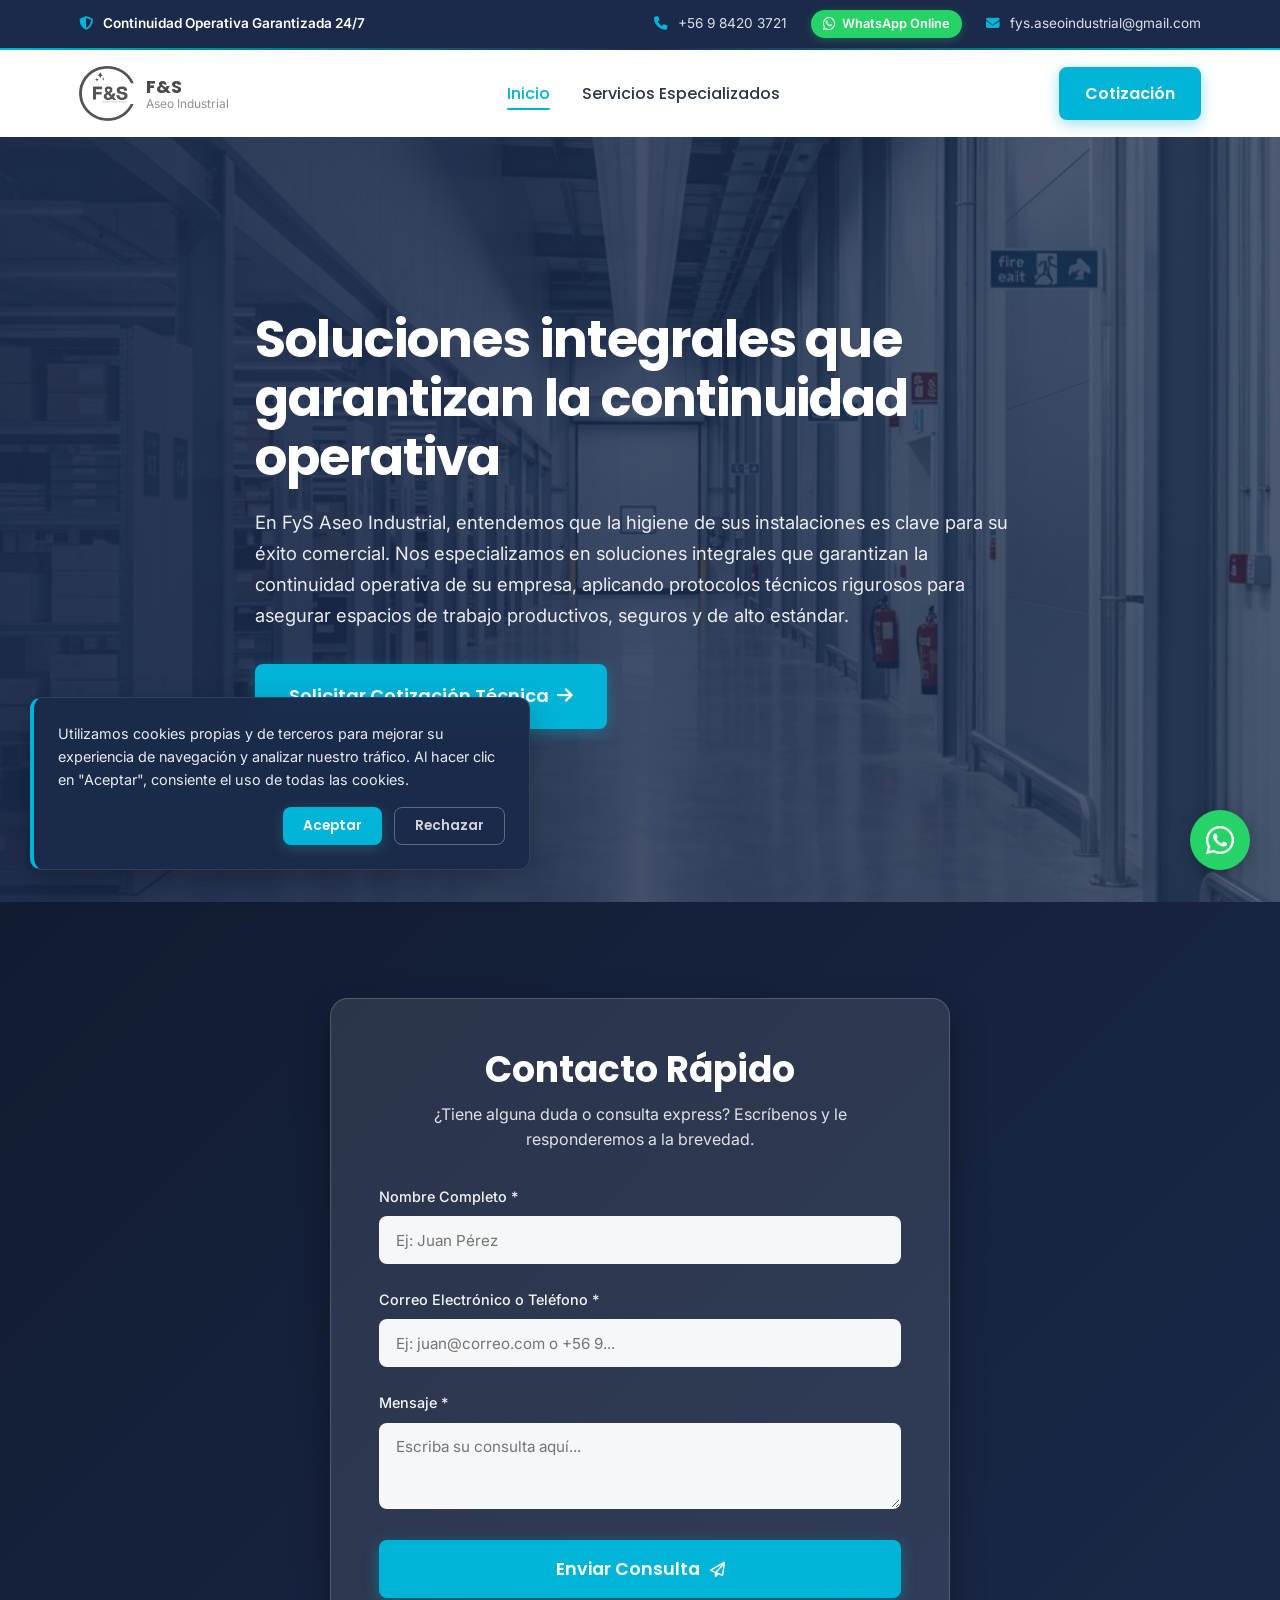
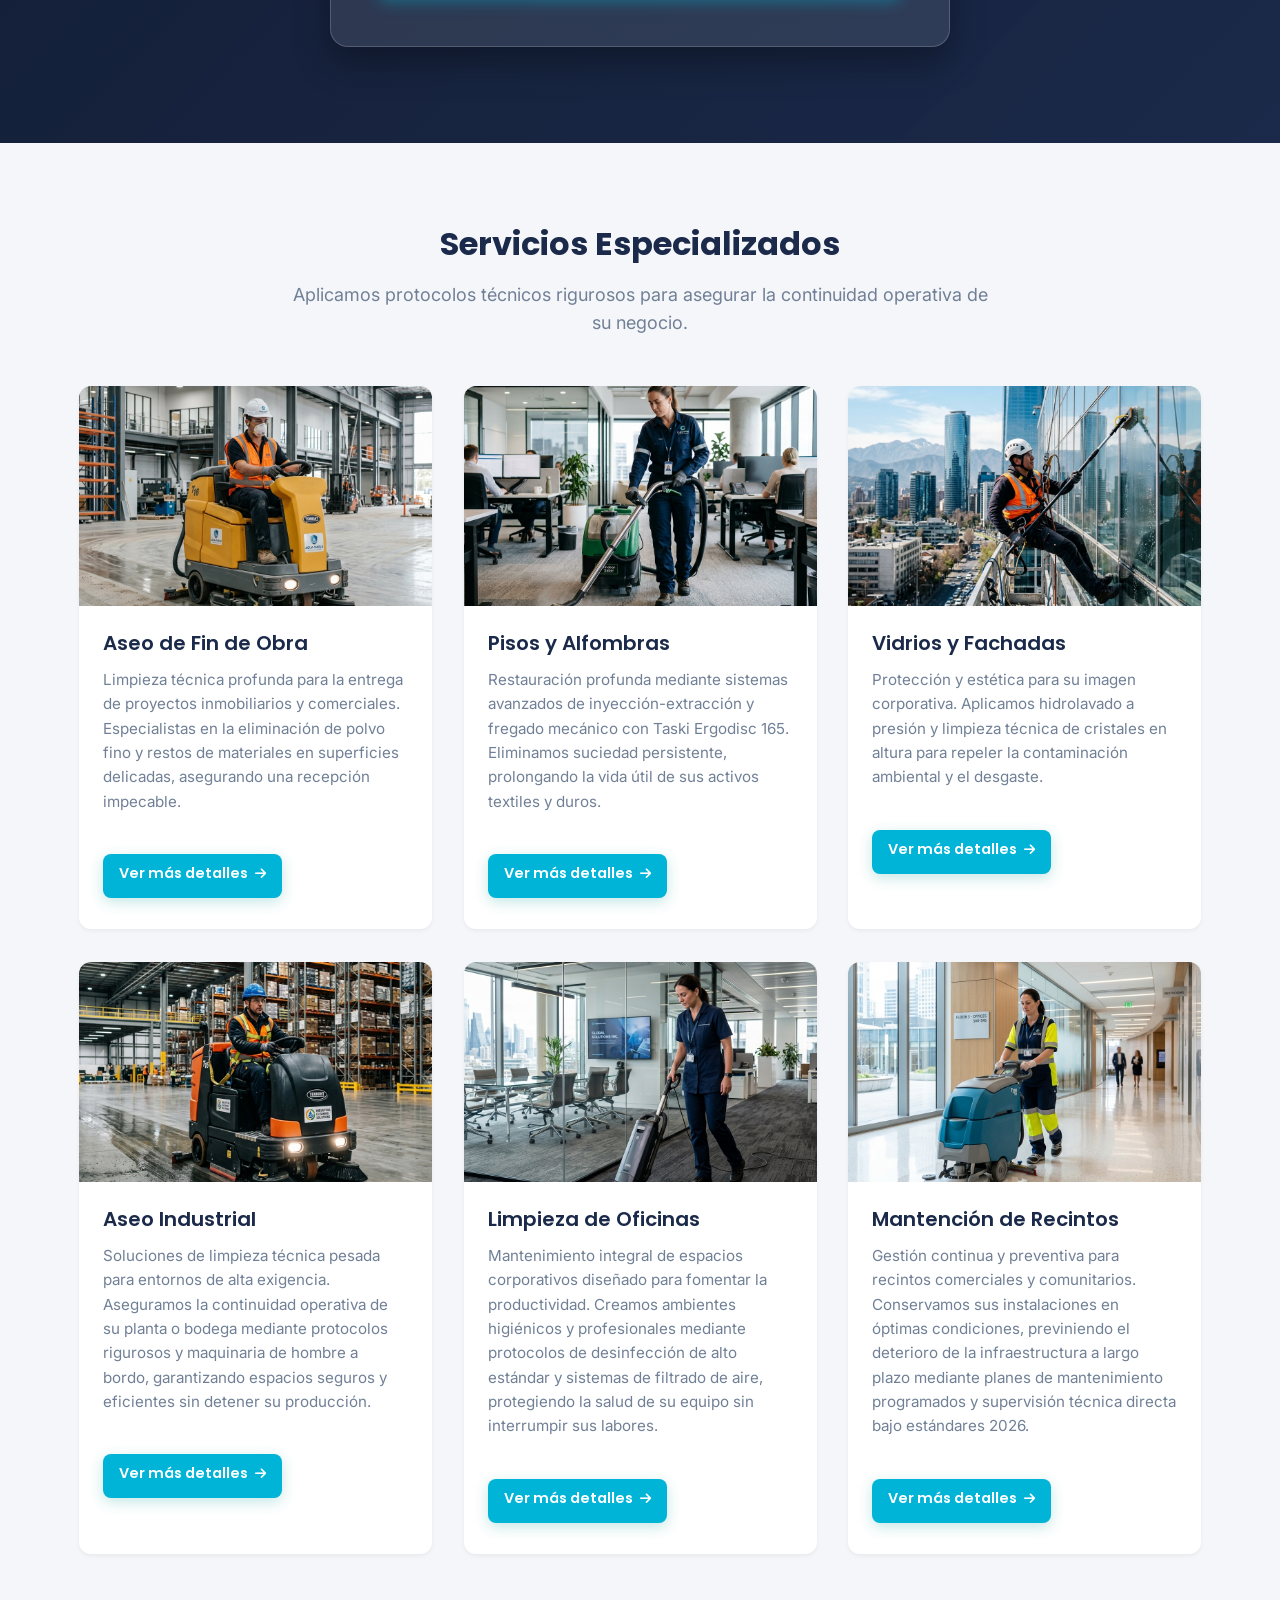
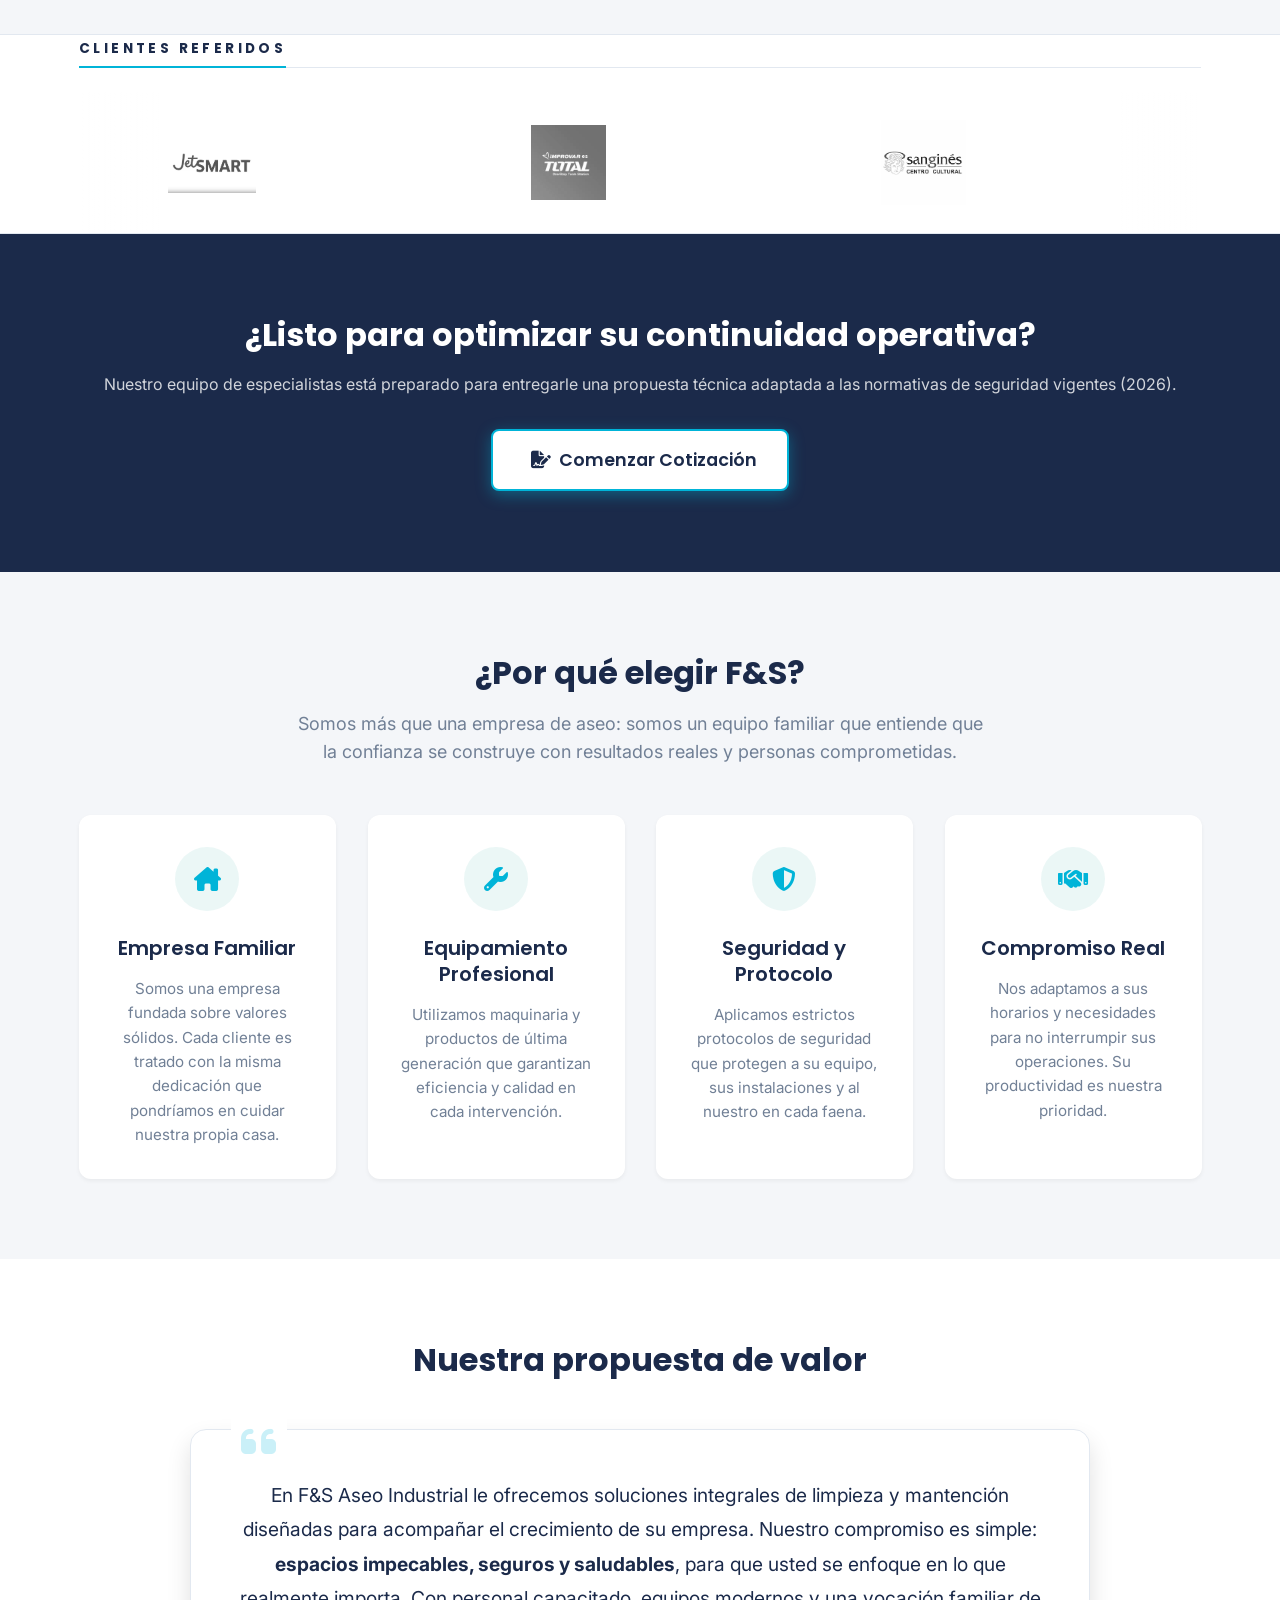
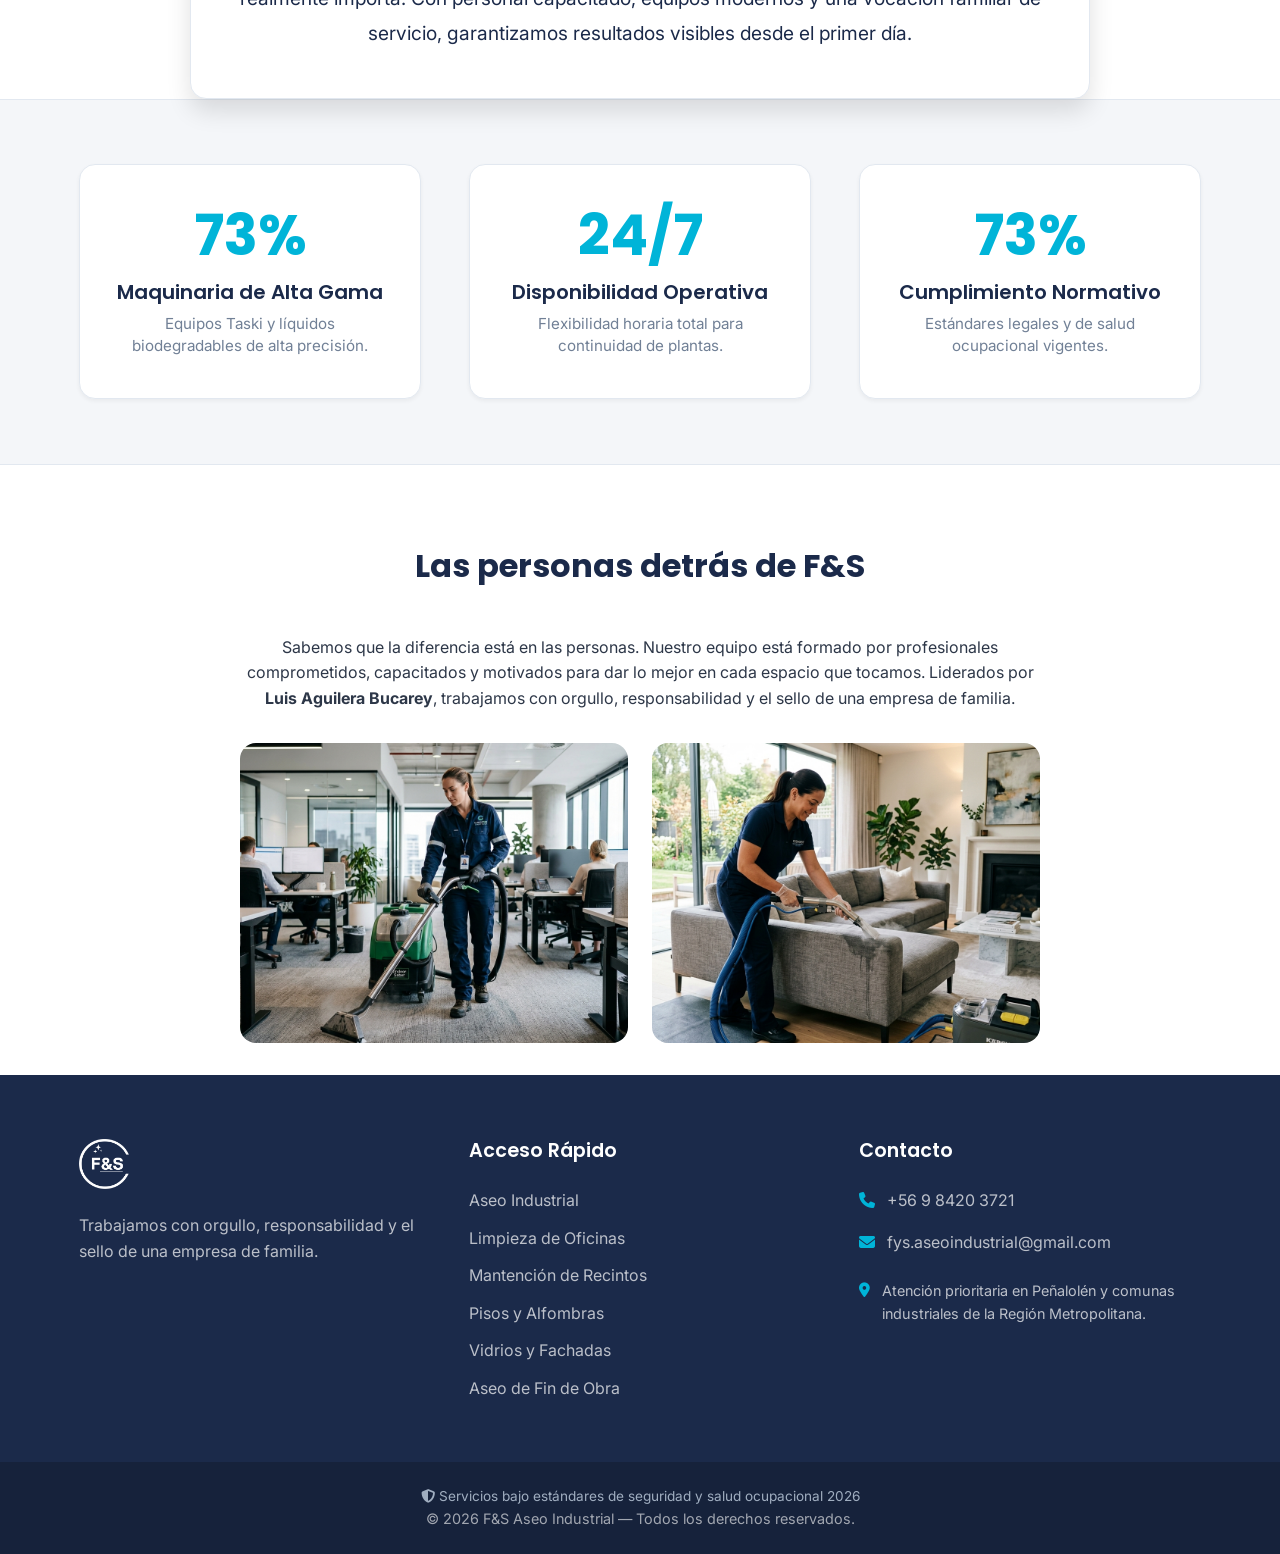
==== commit d1158d99: "Implement premium top-bar design (dark background, 'Continuidad operativa' badge, WhatsApp pill butt" ====
--- a/index.html
+++ b/index.html
@@ -55,18 +55,20 @@
 </head>
 
 <body>
-    <!-- 1. Top Bar -->
+        <!-- 1. Top Bar -->
     <div class="top-bar">
         <div class="container top-bar-content">
-            <span style="display: inline-flex; align-items: center; gap: 8px;">
-                <i class="fa-solid fa-phone"></i> +56 9 8420 3721 (Ventas)
+            <div class="top-bar-left">
+                <span class="top-bar-badge"><i class="fa-solid fa-shield-halved"></i> Continuidad Operativa Garantizada 24/7</span>
+            </div>
+            <div class="top-bar-right">
+                <a href="tel:+56984203721" class="top-bar-link"><i class="fa-solid fa-phone"></i> +56 9 8420 3721</a>
                 <a href="https://wa.me/56984203721?text=Hola,%20quiero%20hacer%20una%20consulta%20sobre%20sus%20servicios"
-                    target="_blank" rel="noopener noreferrer" class="btn-whatsapp-small" title="Chatear por WhatsApp"
-                    style="background-color: #25D366; color: white; width: 24px; height: 24px; display: inline-flex; justify-content: center; align-items: center; border-radius: 50%; text-decoration: none; transition: background-color 0.2s;">
-                    <i class="fa-brands fa-whatsapp" style="margin: 0; font-size: 0.85rem;"></i>
+                    target="_blank" rel="noopener noreferrer" class="top-bar-wsp-pill" title="Chatear por WhatsApp">
+                    <i class="fa-brands fa-whatsapp"></i> WhatsApp Online
                 </a>
-            </span>
-            <span><i class="fa-solid fa-envelope"></i> fys.aseoindustrial@gmail.com</span>
+                <a href="mailto:fys.aseoindustrial@gmail.com" class="top-bar-link"><i class="fa-solid fa-envelope"></i> fys.aseoindustrial@gmail.com</a>
+            </div>
         </div>
     </div>
 
--- a/css/styles.css
+++ b/css/styles.css
@@ -205,19 +205,130 @@
 .btn i { margin-left: 0.5rem; }
 
 /* TOP BAR */
+/* TOP BAR */
 .top-bar {
-    background-color: var(--color-bg-alt);
-    color: var(--color-text-light);
-    font-size: 0.875rem;
-    padding: 0.5rem 0;
-    border-bottom: 1px solid var(--color-border);
+    background-color: var(--color-primary);
+    color: rgba(255, 255, 255, 0.85);
+    font-size: 0.85rem;
+    padding: 0.6rem 0;
+    border-bottom: 2px solid transparent;
+    border-image: linear-gradient(to right, #00B4D8, var(--color-primary), #00B4D8) 1;
 }
 .top-bar-content {
     display: flex;
-    justify-content: flex-end;
+    justify-content: space-between;
+    align-items: center;
+}
+.top-bar-left {
+    display: flex;
+    align-items: center;
+}
+.top-bar-right {
+    display: flex;
+    align-items: center;
     gap: 1.5rem;
 }
-.top-bar i { color: var(--color-accent); margin-right: 0.25rem; }
+.top-bar-badge {
+    font-weight: 600;
+    color: #fff;
+    display: inline-flex;
+    align-items: center;
+    gap: 6px;
+}
+.top-bar-badge i {
+    color: #00B4D8;
+    margin-right: 0.25rem;
+}
+.top-bar-link {
+    color: rgba(255, 255, 255, 0.85);
+    text-decoration: none;
+    display: inline-flex;
+    align-items: center;
+    gap: 6px;
+    transition: all 0.3s ease;
+}
+.top-bar-link:hover {
+    color: #00B4D8;
+}
+.top-bar-link i {
+    color: #00B4D8;
+    margin-right: 0.25rem;
+    transition: transform 0.3s ease;
+}
+.top-bar-link:hover i {
+    animation: top-bar-wiggle 0.5s ease-in-out;
+}
+
+/* WhatsApp Pill */
+.top-bar-wsp-pill {
+    background-color: #25D366;
+    color: #fff;
+    padding: 4px 12px;
+    border-radius: 50px;
+    font-weight: 600;
+    font-size: 0.8rem;
+    display: inline-flex;
+    align-items: center;
+    gap: 6px;
+    text-decoration: none;
+    box-shadow: 0 2px 8px rgba(37, 211, 102, 0.3);
+    transition: all 0.3s ease;
+    position: relative;
+    overflow: hidden;
+}
+.top-bar-wsp-pill::after {
+    content: '';
+    position: absolute;
+    top: 0;
+    left: -150%;
+    width: 50%;
+    height: 100%;
+    background: linear-gradient(
+        to right,
+        rgba(255, 255, 255, 0) 0%,
+        rgba(255, 255, 255, 0.3) 50%,
+        rgba(255, 255, 255, 0) 100%
+    );
+    transform: skewX(-25deg);
+}
+.top-bar-wsp-pill:hover::after {
+    animation: btn-shine 0.85s ease-in-out;
+}
+.top-bar-wsp-pill:hover {
+    background-color: #1ed760;
+    transform: translateY(-1px);
+    box-shadow: 0 4px 12px rgba(37, 211, 102, 0.45);
+    color: #fff;
+}
+.top-bar-wsp-pill i {
+    font-size: 0.9rem;
+    margin: 0;
+    color: #fff !important;
+}
+
+@keyframes top-bar-wiggle {
+    0%, 100% { transform: translateY(0); }
+    25% { transform: translateY(-3px); }
+    75% { transform: translateY(1px); }
+}
+
+@media (max-width: 768px) {
+    .top-bar-content {
+        flex-direction: column;
+        align-items: center;
+        gap: 0.5rem;
+        text-align: center;
+    }
+    .top-bar-left {
+        justify-content: center;
+    }
+    .top-bar-right {
+        flex-direction: column;
+        align-items: center;
+        gap: 0.5rem;
+        width: 100%;
+    }
+}
 
 /* NAVBAR */
 .navbar {
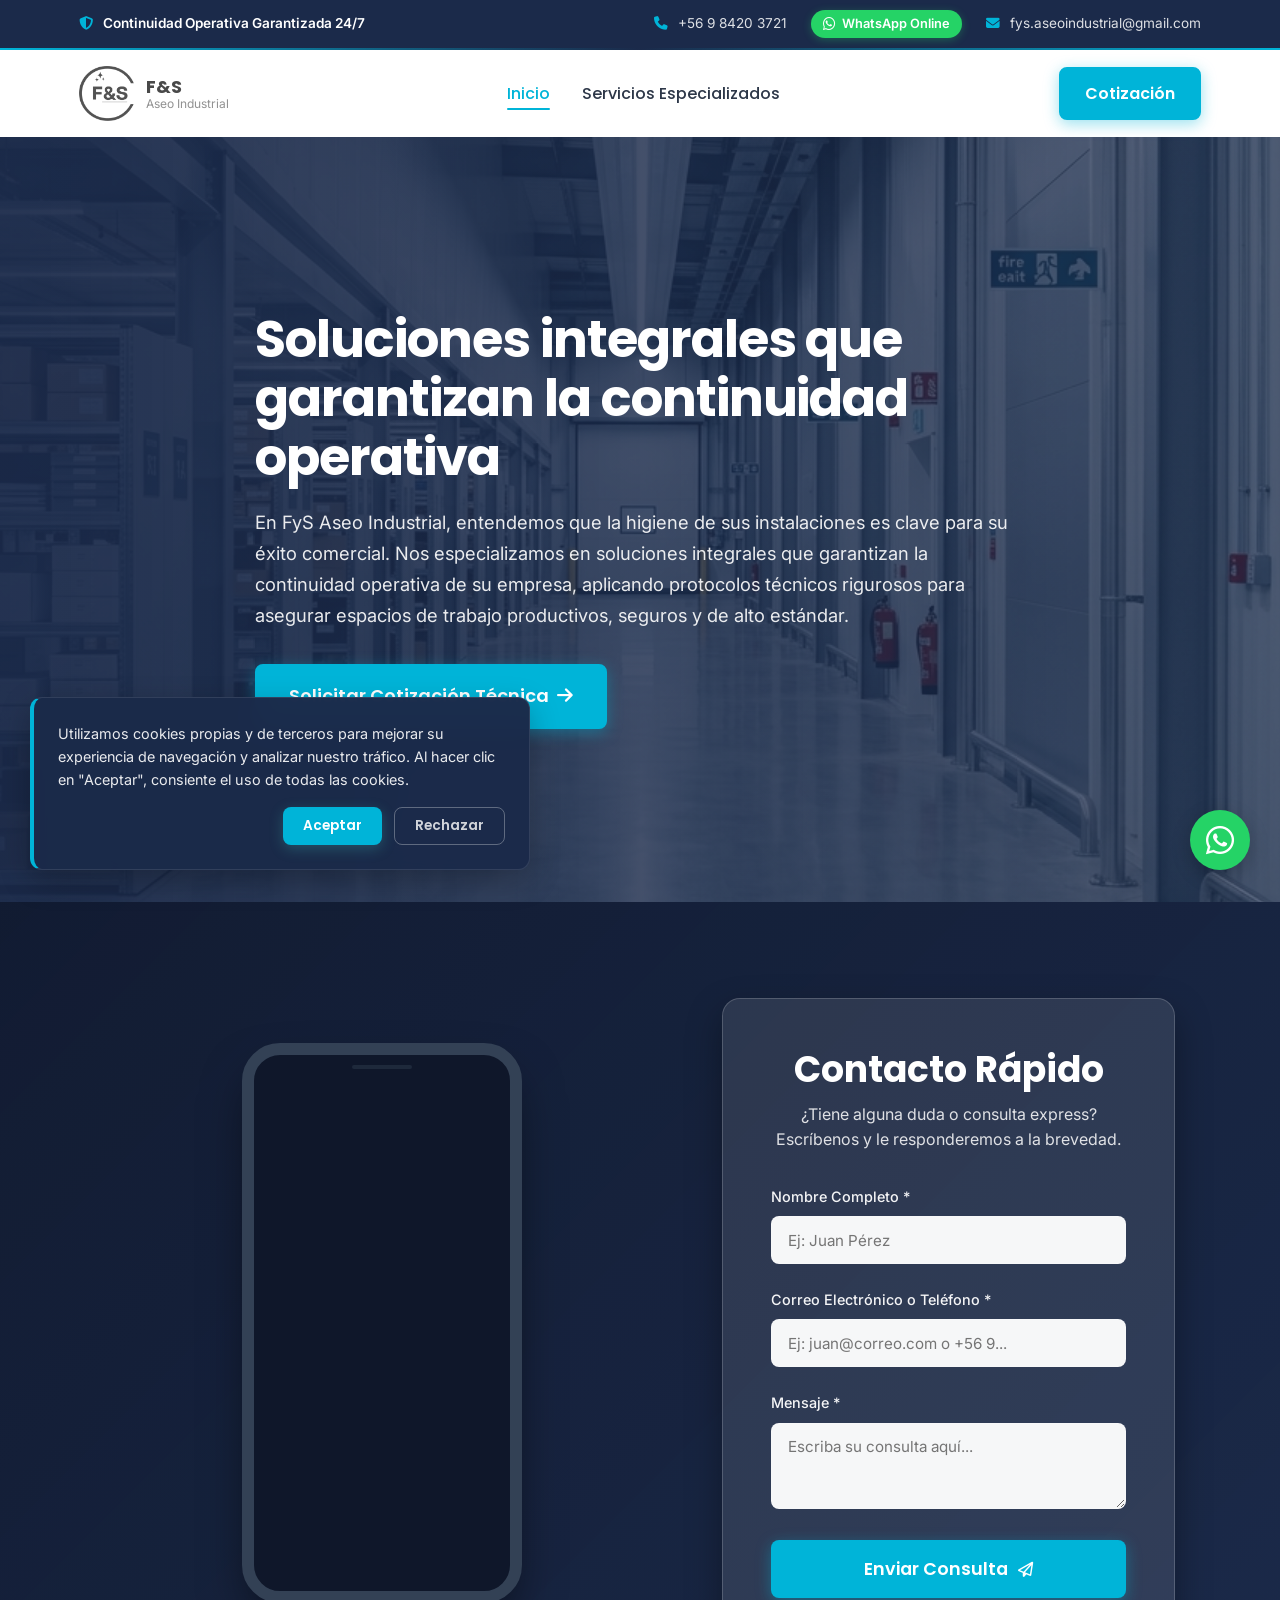
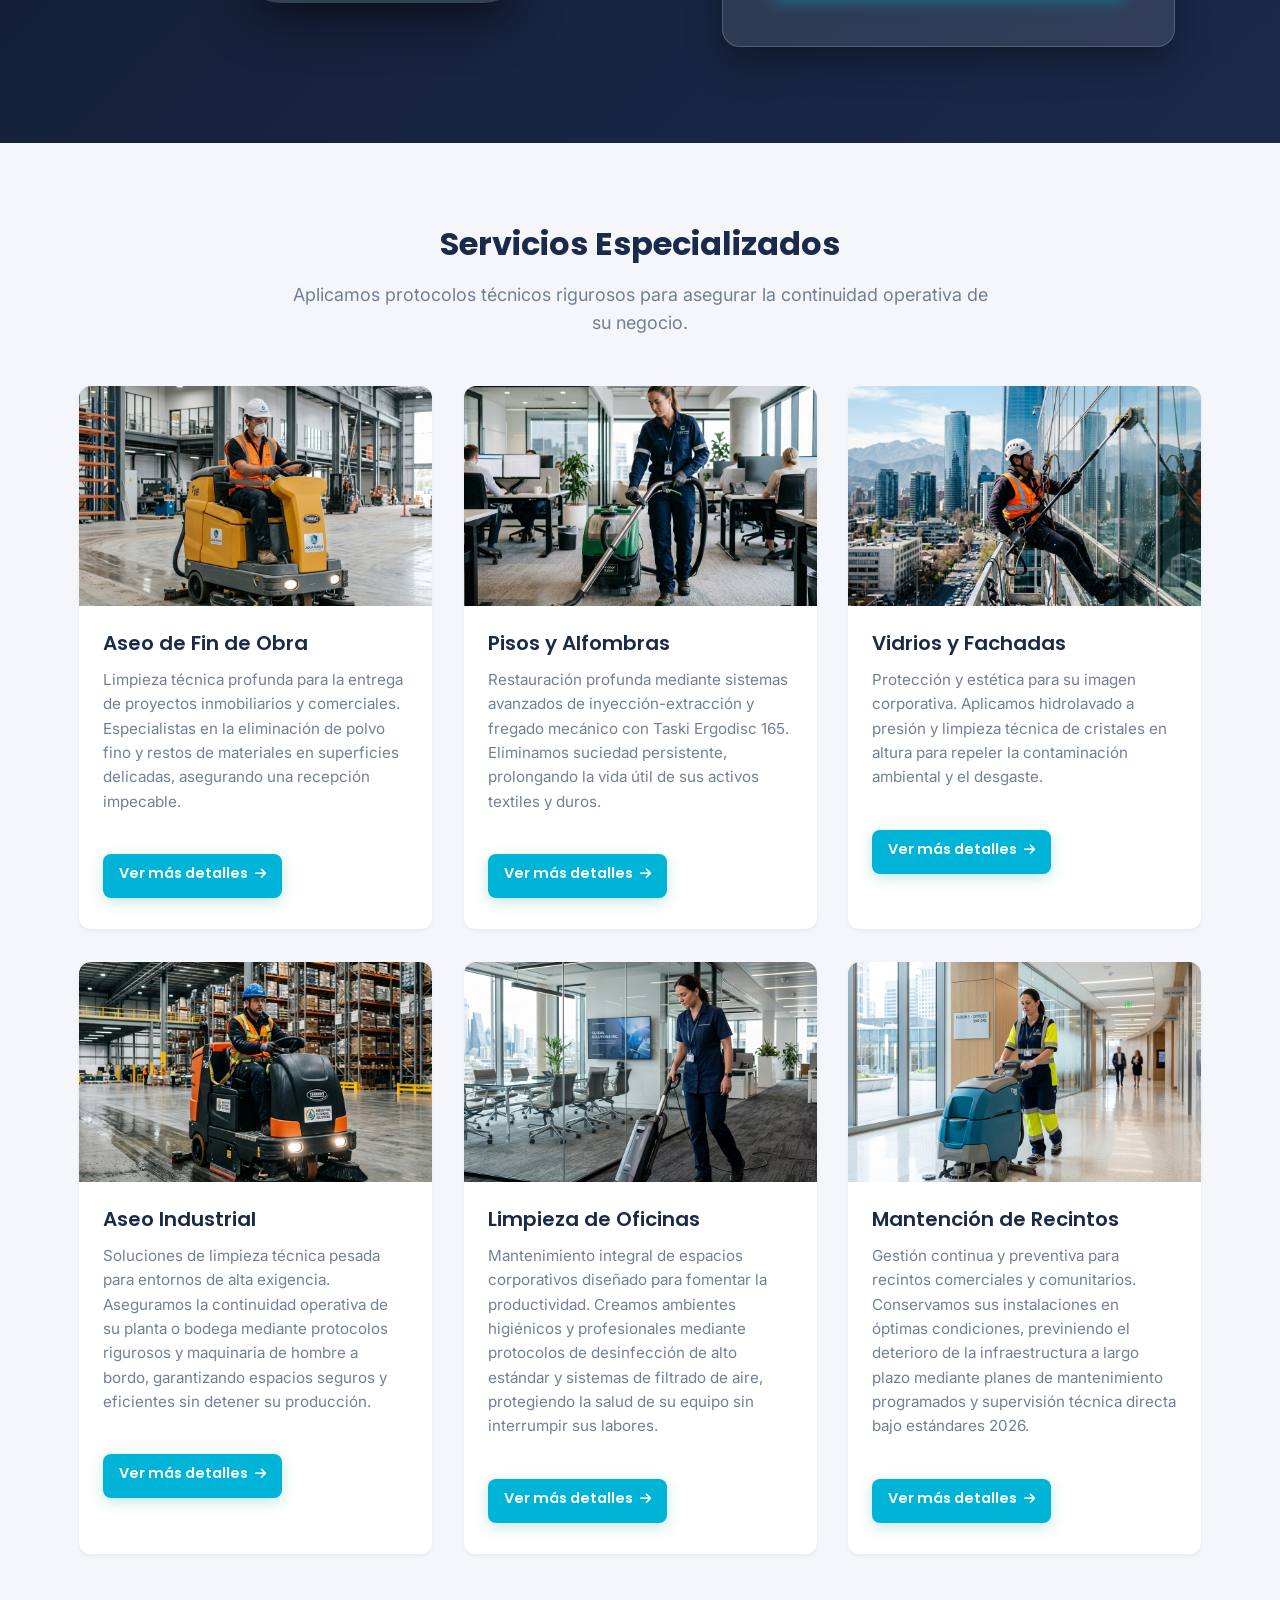
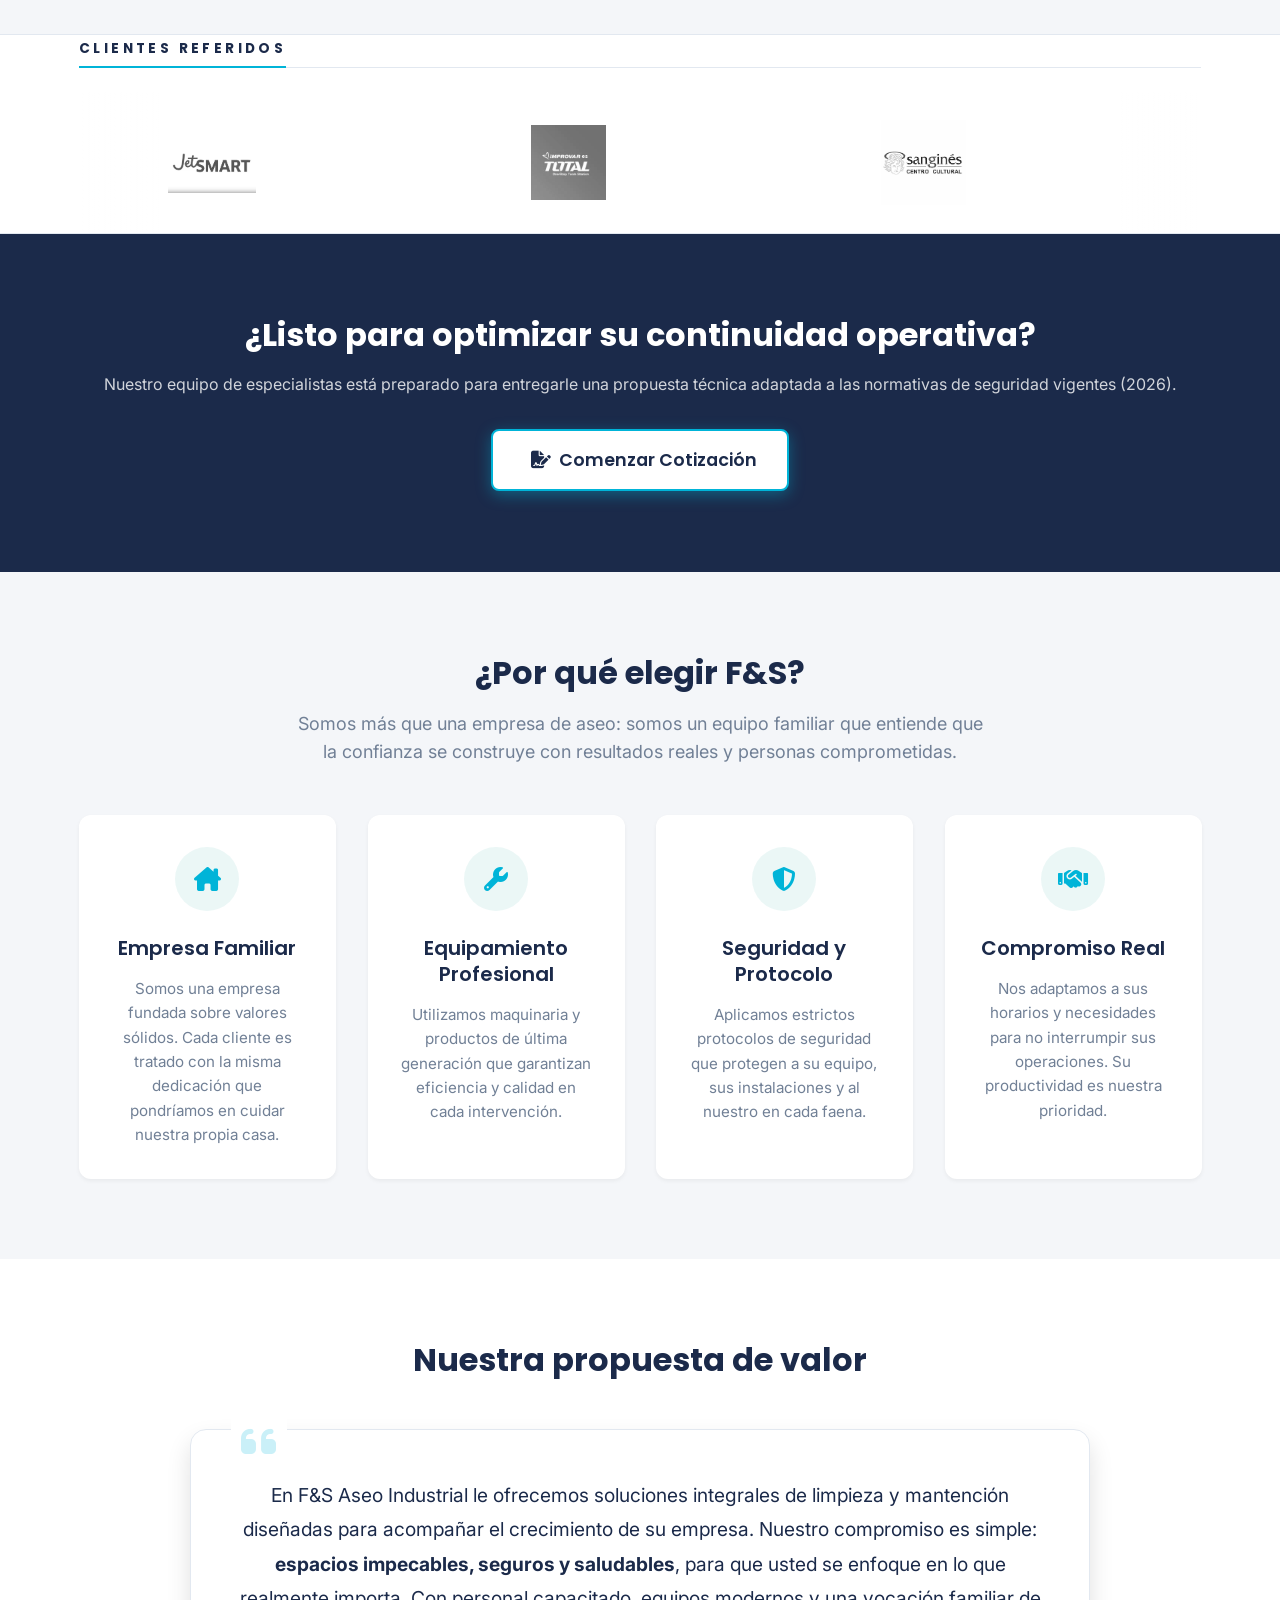
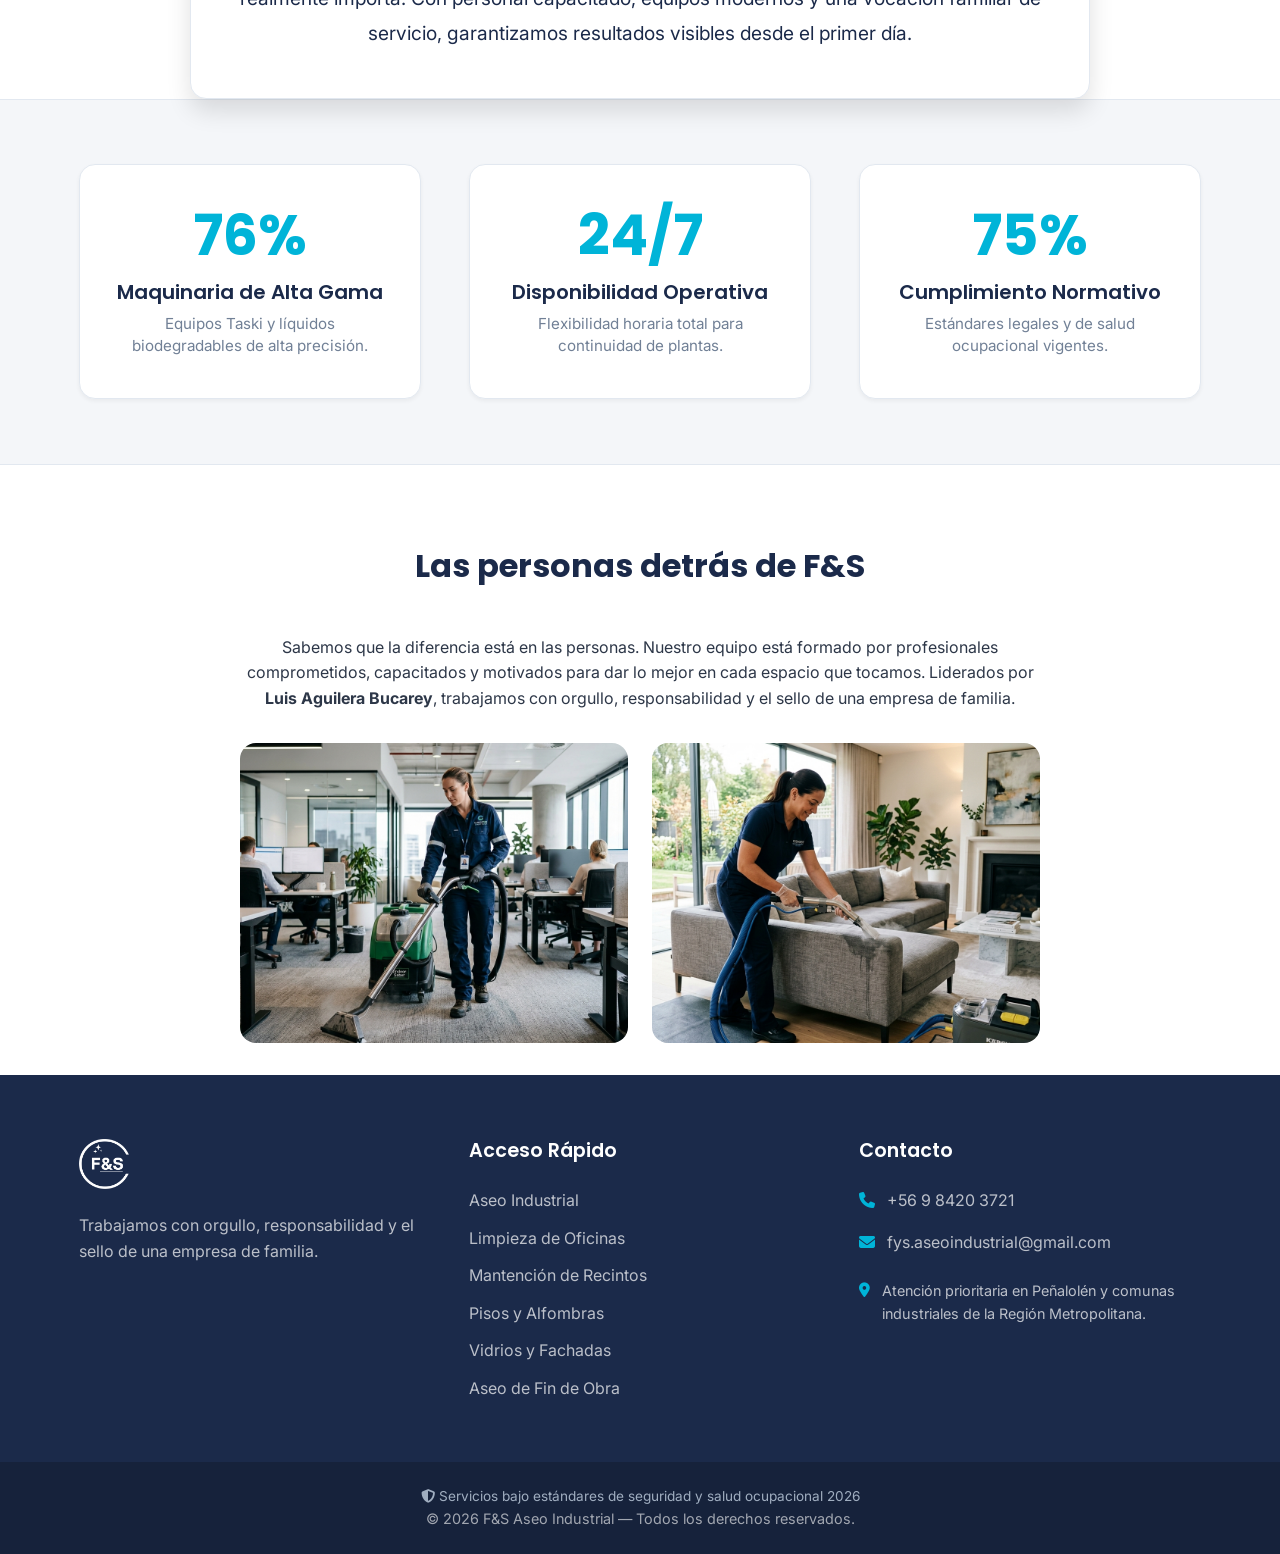
==== commit 899683c4: "Implement responsive double layout for video contact section (desktop 2-column mockup / mobile fulls" ====
--- a/index.html
+++ b/index.html
@@ -116,16 +116,21 @@
 
     <!-- New Hero Express Contact Section (Video Background + Form) -->
     <section id="hero-express-contact">
-        <!-- Video Background Loop -->
-        <video autoplay muted loop playsinline preload="auto" disablePictureInPicture disableRemotePlayback controlslist="nodownload nofullscreen noremoteplayback" class="bg-video">
-            <source src="img/Video De Entrada liviano.mp4" type="video/mp4">
-        </video>
-        
         <!-- Dark Overlay for Readability -->
         <div class="video-overlay"></div>
         
-        <!-- Foreground Content -->
-        <div class="container form-content-container fade-in">
+        <!-- Main Container -->
+        <div class="container express-contact-container fade-in">
+            <!-- Left Column: Video Mockup (becomes full-screen background on mobile) -->
+            <div class="express-video-mockup">
+                <div class="phone-frame">
+                    <video autoplay muted loop playsinline preload="auto" disablePictureInPicture disableRemotePlayback controlslist="nodownload nofullscreen noremoteplayback" class="bg-video">
+                        <source src="img/Video De Entrada liviano.mp4" type="video/mp4">
+                    </video>
+                </div>
+            </div>
+            
+            <!-- Right Column: Contact Form -->
             <div class="express-form-card">
                 <h2>Contacto Rápido</h2>
                 <p class="subtitle">¿Tiene alguna duda o consulta express? Escríbenos y le responderemos a la brevedad.</p>
--- a/css/styles.css
+++ b/css/styles.css
@@ -1471,21 +1471,6 @@
     justify-content: center;
     background-color: var(--color-primary);
 }
-.bg-video {
-    position: absolute;
-    top: 50%;
-    left: 50%;
-    min-width: 100%;
-    min-height: 100%;
-    width: auto;
-    height: auto;
-    z-index: 1;
-    transform: translate(-50%, -50%);
-    object-fit: cover;
-    pointer-events: none !important;
-    user-select: none;
-    -webkit-user-drag: none;
-}
 .video-overlay {
     position: absolute;
     top: 0;
@@ -1496,12 +1481,117 @@
     z-index: 2;
     pointer-events: none;
 }
-.form-content-container {
-    position: relative;
-    z-index: 3;
-    width: 90%;
-    max-width: 650px;
-    margin: 0 auto;
+
+/* RESPONSIVE DOUBLE-LAYOUT (Desktop vs Mobile) */
+
+/* 1. Desktop version (min-width: 992px) */
+@media (min-width: 992px) {
+    .express-contact-container {
+        display: grid;
+        grid-template-columns: 1.1fr 0.9fr;
+        gap: 4rem;
+        align-items: center;
+        width: 100%;
+        max-width: 1100px;
+        margin: 0 auto;
+        position: relative;
+        z-index: 3;
+    }
+    .express-video-mockup {
+        display: flex;
+        justify-content: center;
+        align-items: center;
+        z-index: 3;
+    }
+    .phone-frame {
+        width: 280px;
+        height: 560px;
+        background: #0f172a;
+        border: 12px solid #334155;
+        border-radius: 38px;
+        position: relative;
+        overflow: hidden;
+        box-shadow: 0 25px 50px -12px rgba(0, 0, 0, 0.6);
+    }
+    .phone-frame::before {
+        /* Speaker notch */
+        content: '';
+        position: absolute;
+        top: 10px;
+        left: 50%;
+        transform: translateX(-50%);
+        width: 60px;
+        height: 4px;
+        background: #1e293b;
+        border-radius: 10px;
+        z-index: 4;
+    }
+    .phone-frame video {
+        width: 100% !important;
+        height: 100% !important;
+        object-fit: cover !important;
+        pointer-events: none !important;
+        user-select: none;
+        -webkit-user-drag: none;
+    }
+    .express-form-card {
+        z-index: 3;
+        width: 100%;
+        max-width: 500px;
+    }
+}
+
+/* 2. Mobile version (max-width: 991px) */
+@media (max-width: 991px) {
+    .express-contact-container {
+        display: flex;
+        flex-direction: column;
+        align-items: center;
+        width: 100%;
+        position: relative;
+        z-index: 3;
+        padding: 0 15px;
+    }
+    .express-video-mockup {
+        position: absolute;
+        top: 0;
+        left: 0;
+        width: 100%;
+        height: 100%;
+        z-index: 1;
+        pointer-events: none;
+    }
+    .phone-frame {
+        width: 100%;
+        height: 100%;
+        border: none;
+        border-radius: 0;
+        background: transparent;
+        box-shadow: none;
+        position: absolute;
+        top: 0;
+        left: 0;
+    }
+    .phone-frame video {
+        position: absolute;
+        top: 50%;
+        left: 50%;
+        min-width: 100%;
+        min-height: 100%;
+        width: auto;
+        height: auto;
+        transform: translate(-50%, -50%);
+        object-fit: cover;
+        z-index: 1;
+        pointer-events: none !important;
+        user-select: none;
+        -webkit-user-drag: none;
+    }
+    .express-form-card {
+        z-index: 3;
+        width: 100%;
+        max-width: 500px;
+    }
 }
 .express-form-card {
     background: rgba(255, 255, 255, 0.1);
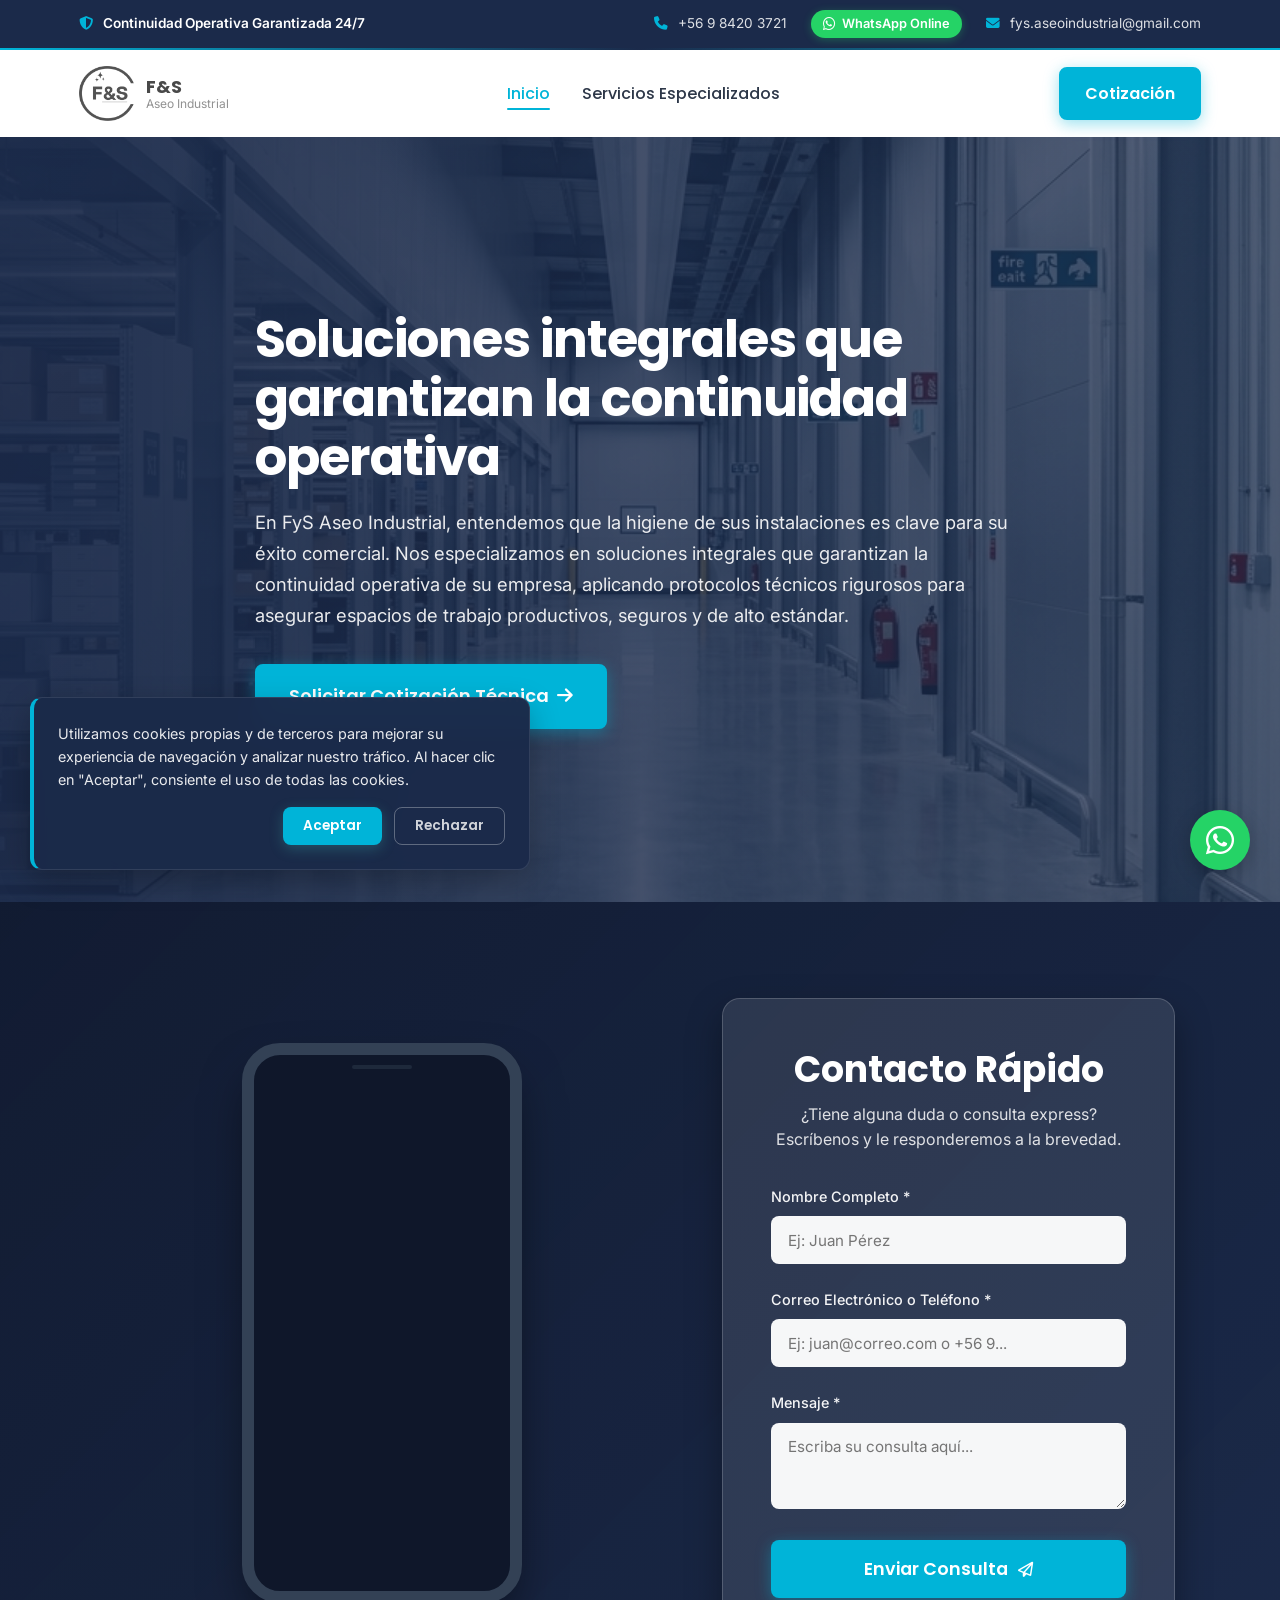
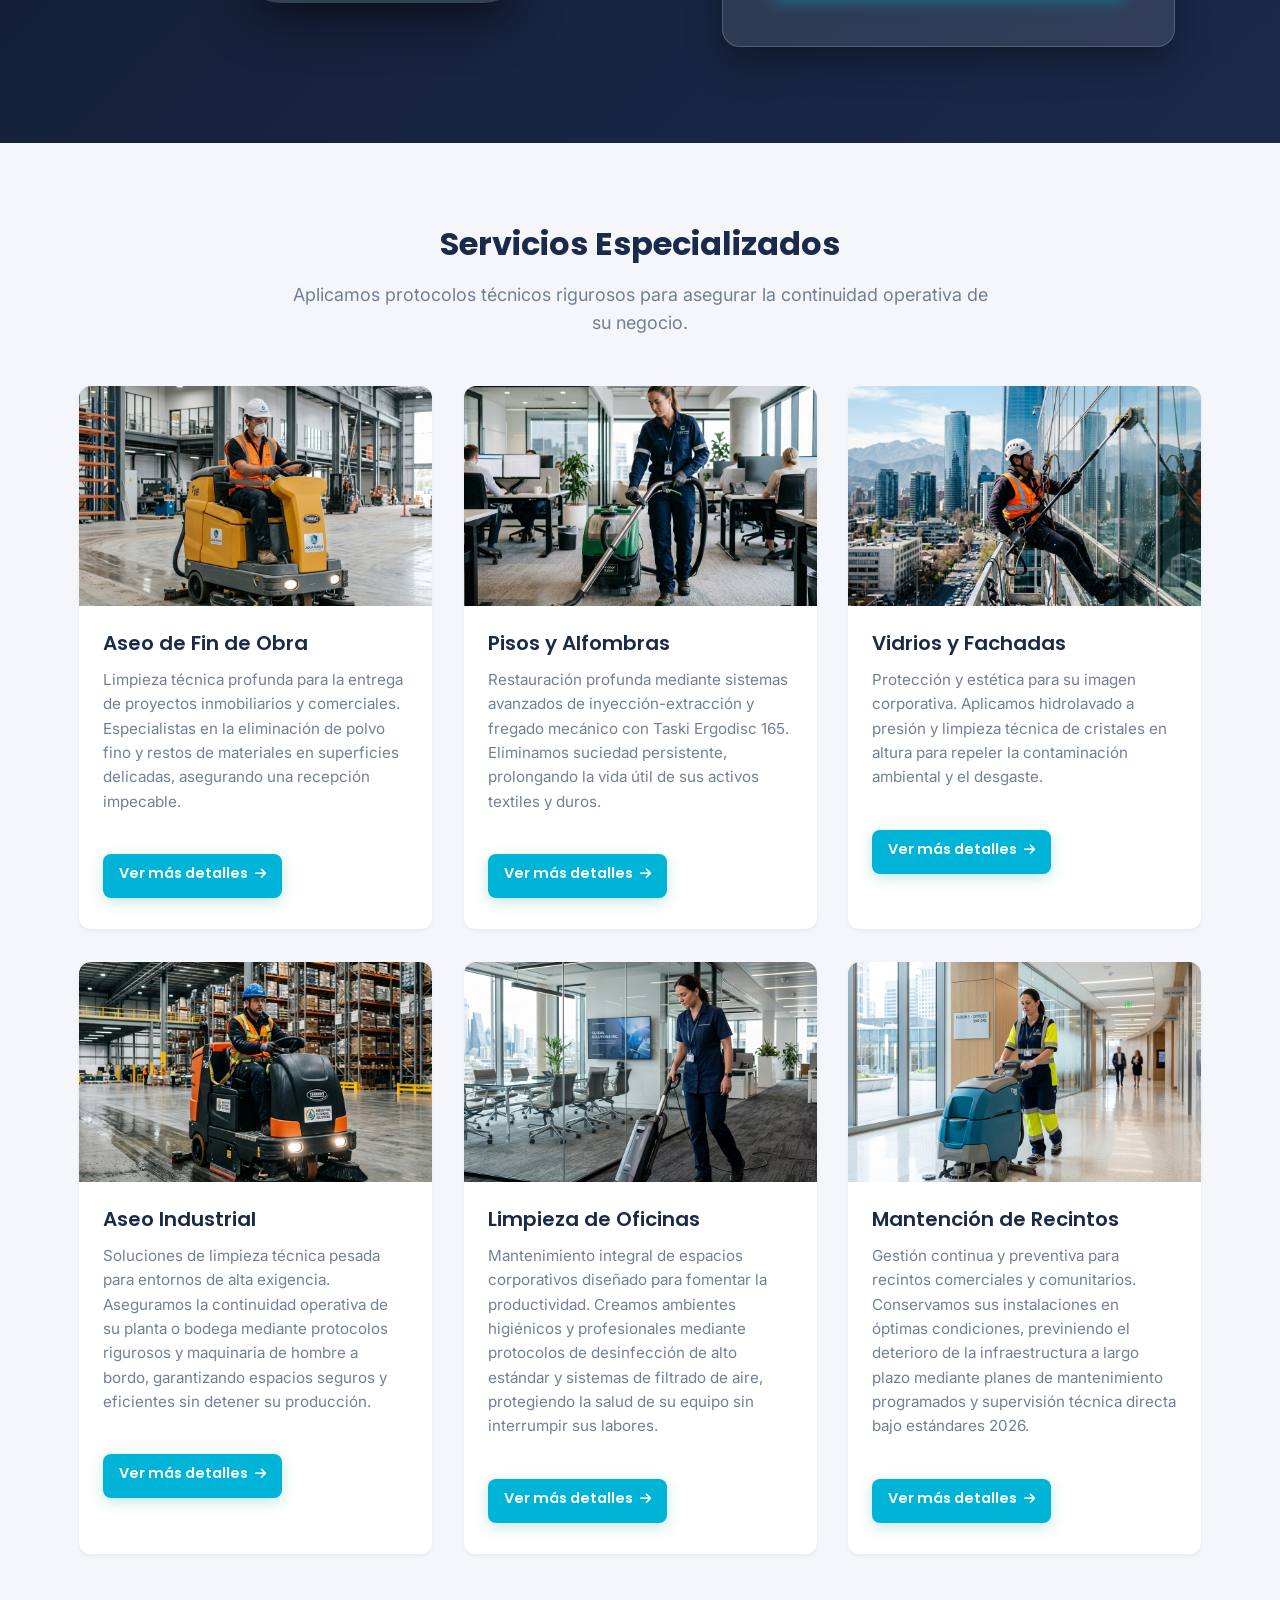
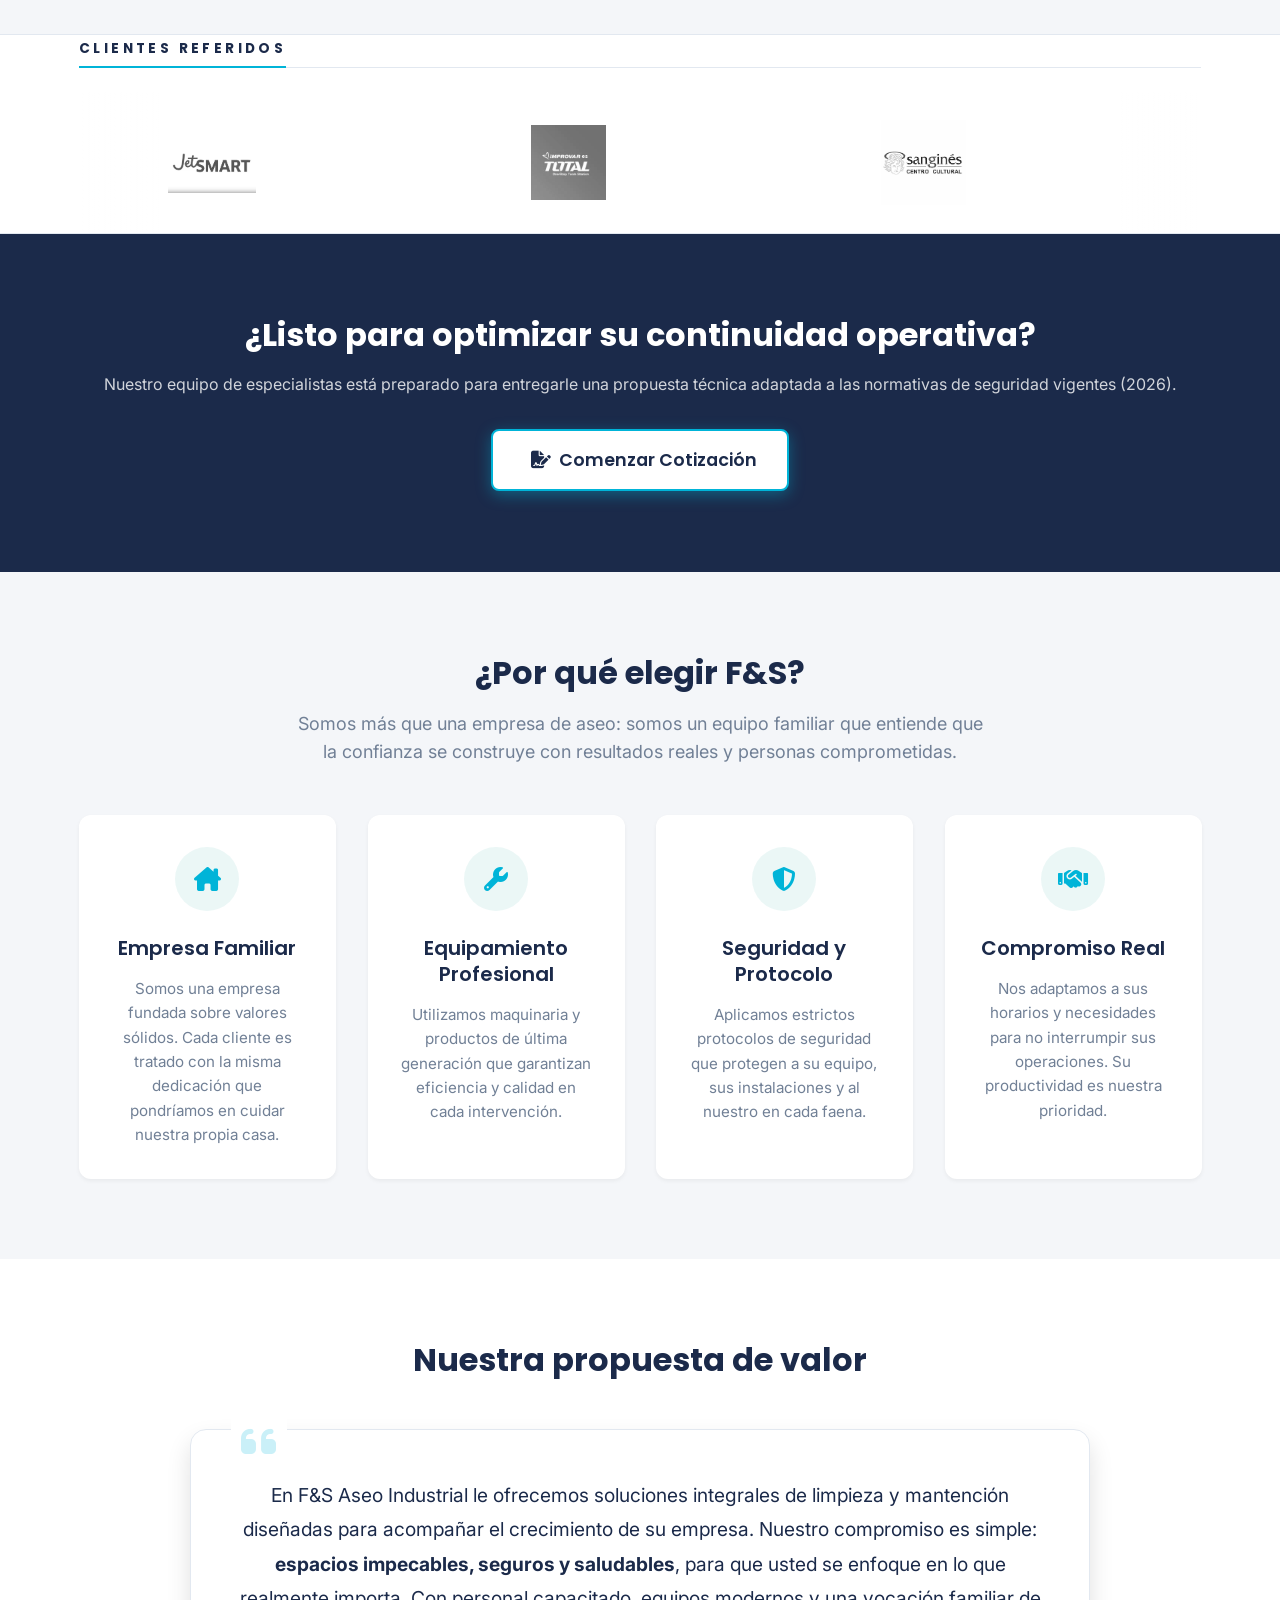
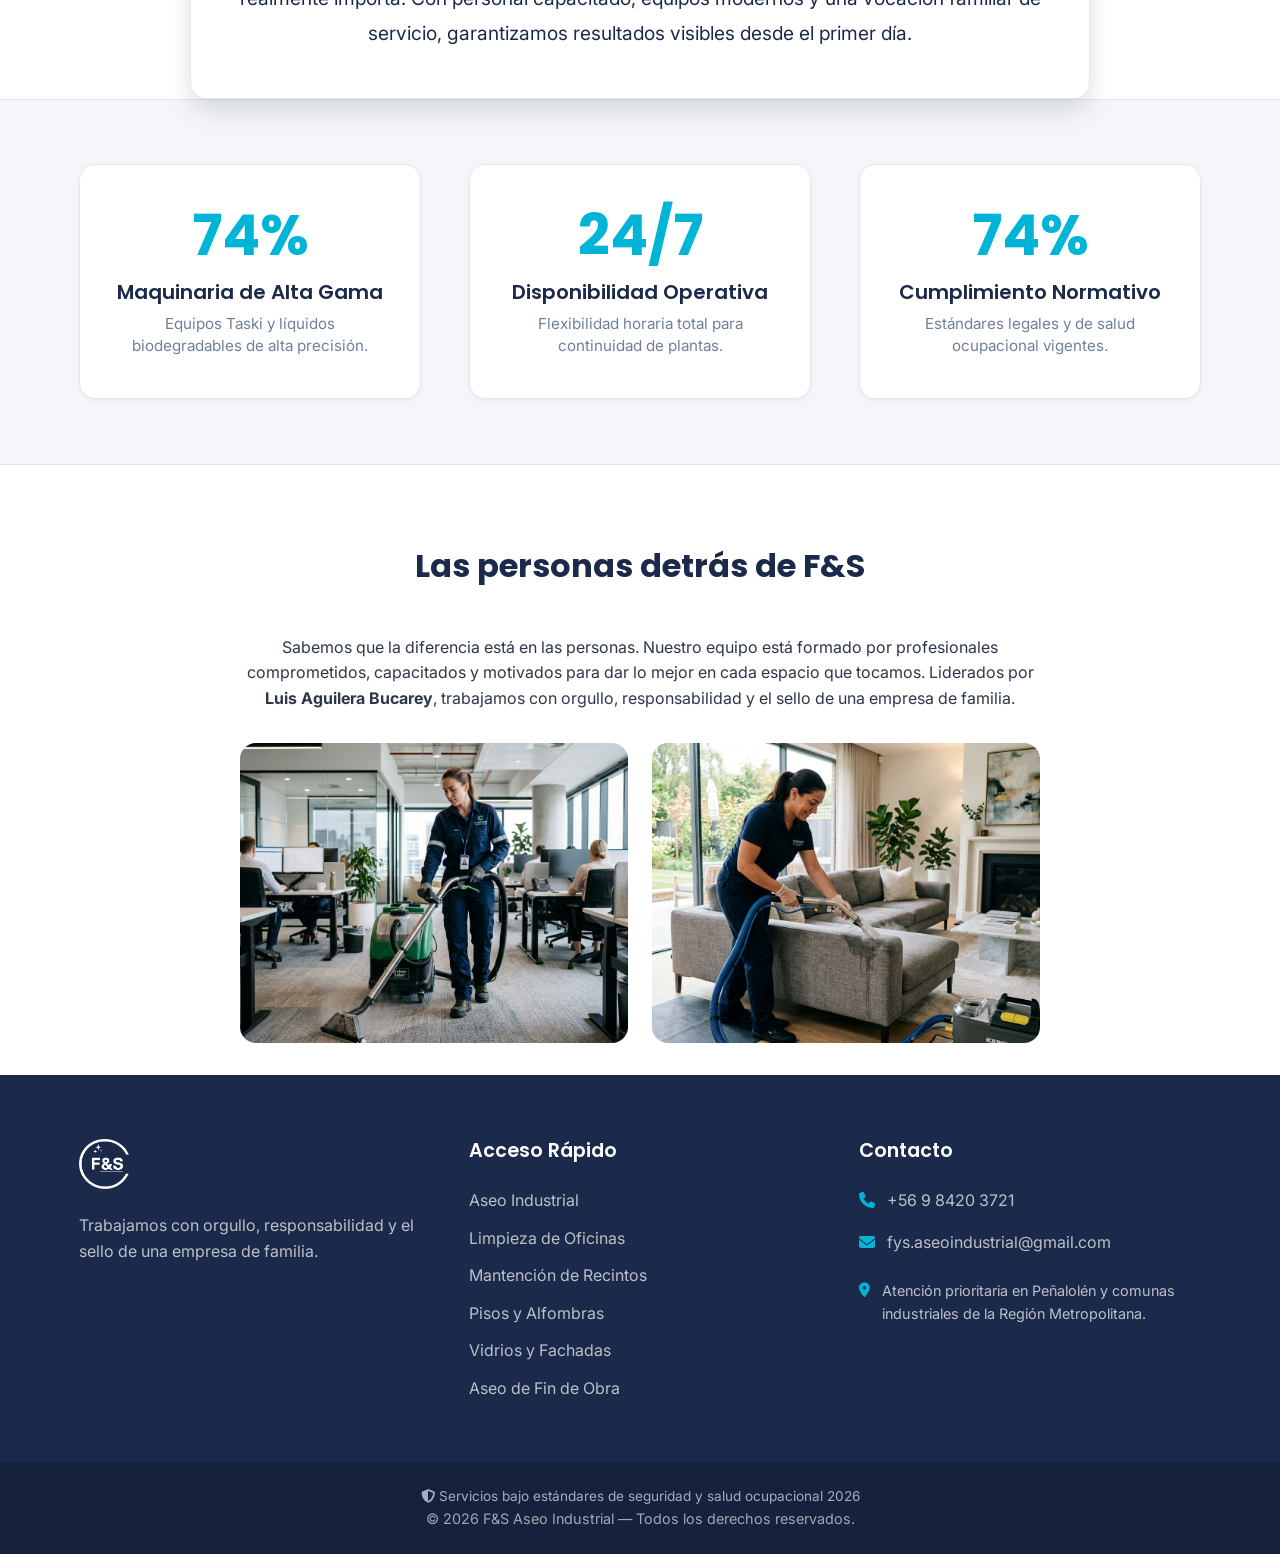
==== commit 46b26b34: "Optimize local SEO (OpenGraph cards, Geo meta tags for RM/Peñalolén, updated Schema telephone) and p" ====
--- a/index.html
+++ b/index.html
@@ -8,6 +8,24 @@
     <title>Aseo industrial, Limpieza de bodegas, Empresa de aseo Peñalolén - FyS Aseo Industrial</title>
     <meta name="description"
         content="FyS Aseo Industrial. Soluciones integrales para la continuidad operativa de su empresa. Aseo industrial y limpieza de bodegas.">
+        <!-- Social Media OpenGraph Cards -->
+    <meta property="og:locale" content="es_CL">
+    <meta property="og:type" content="website">
+    <meta property="og:site_name" content="FyS Aseo Industrial">
+    <meta property="og:title" content="Aseo industrial, Limpieza de bodegas, Empresa de aseo Peñalolén - FyS Aseo Industrial">
+    <meta property="og:description" content="FyS Aseo Industrial. Soluciones integrales para la continuidad operativa de su empresa. Aseo industrial y limpieza de bodegas.">
+    <meta property="og:image" content="https://fysaseoindustrial.netlify.app/img/FS_logo_azul_oscuro.png">
+    
+    <!-- Geo Meta Tags for Local SEO (Peñalolén / Región Metropolitana) -->
+    <meta name="geo.region" content="CL-RM">
+    <meta name="geo.placename" content="Peñalolén, Santiago, Región Metropolitana, Chile">
+    <meta name="geo.position" content="-33.4833;-70.55">
+    <meta name="ICBM" content="-33.4833, -70.55">
+    <meta name="robots" content="index, follow">
+    
+    <!-- Performance & Preconnect Hints -->
+    <link rel="dns-prefetch" href="https://fonts.googleapis.com">
+    <link rel="dns-prefetch" href="https://cdnjs.cloudflare.com">
     <!-- Google Fonts -->
     <link rel="preconnect" href="https://fonts.googleapis.com">
     <link rel="preconnect" href="https://fonts.gstatic.com" crossorigin>
@@ -24,7 +42,7 @@
       "@type": "HomeAndConstructionBusiness",
       "name": "F&S Aseo Industrial",
       "image": "https://www.fysaseo.cl/img/FS_logo_azul_oscuro.png",
-      "telephone": "+56971923896",
+      "telephone": "+56984203721",
       "email": "fys.aseoindustrial@gmail.com",
       "url": "https://www.fysaseo.cl",
       "address": {
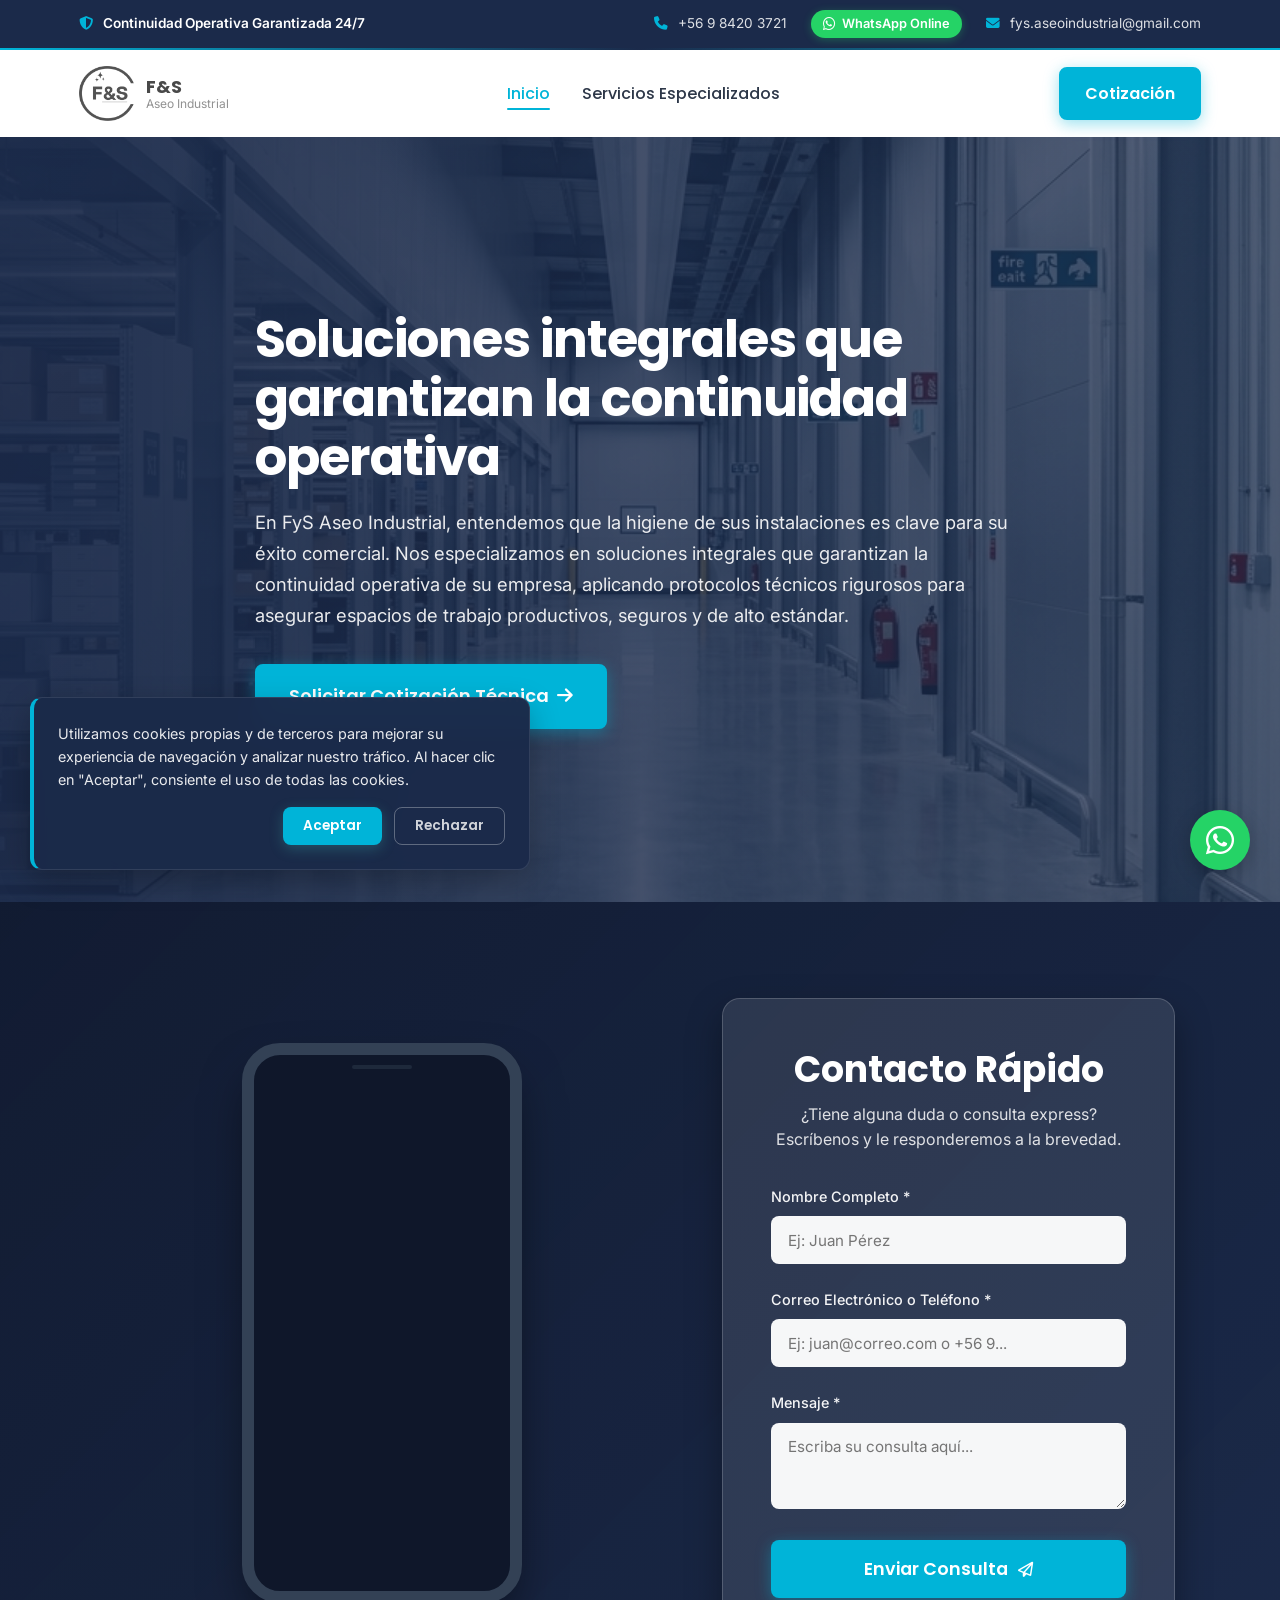
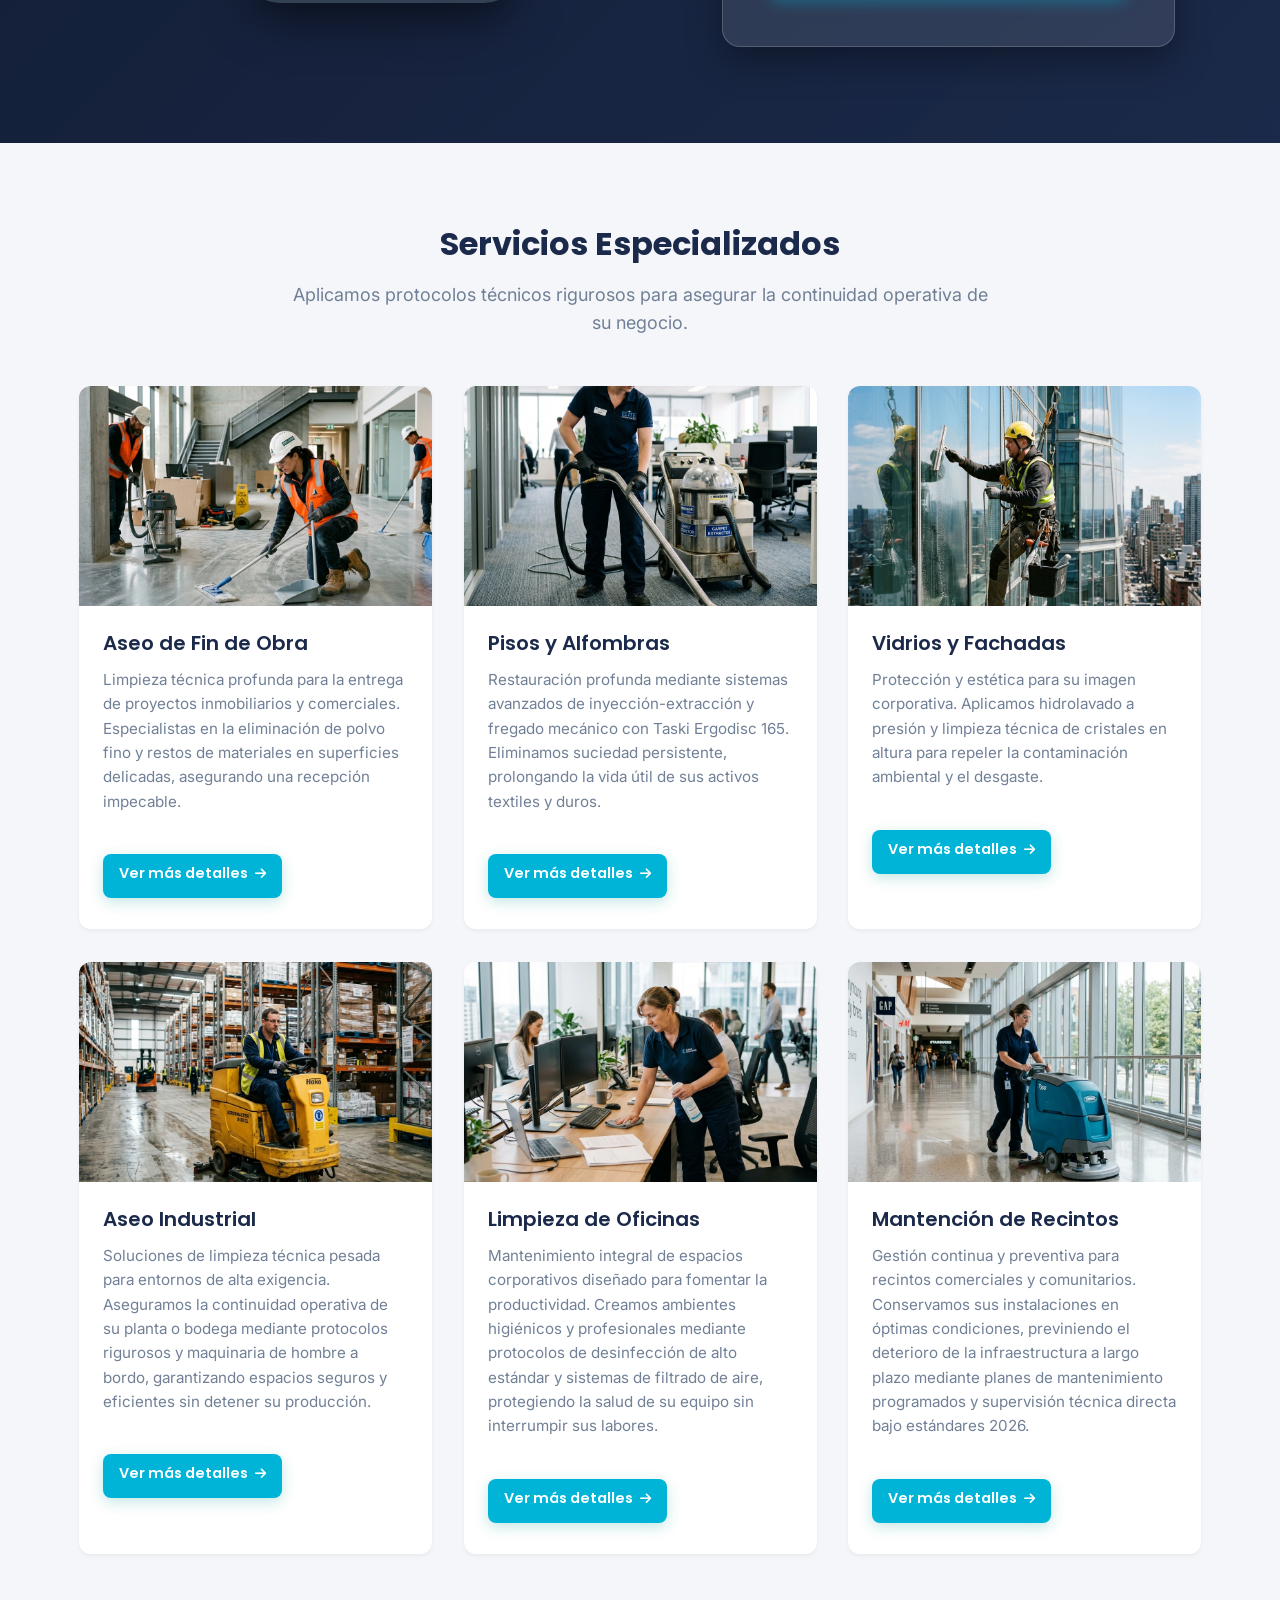
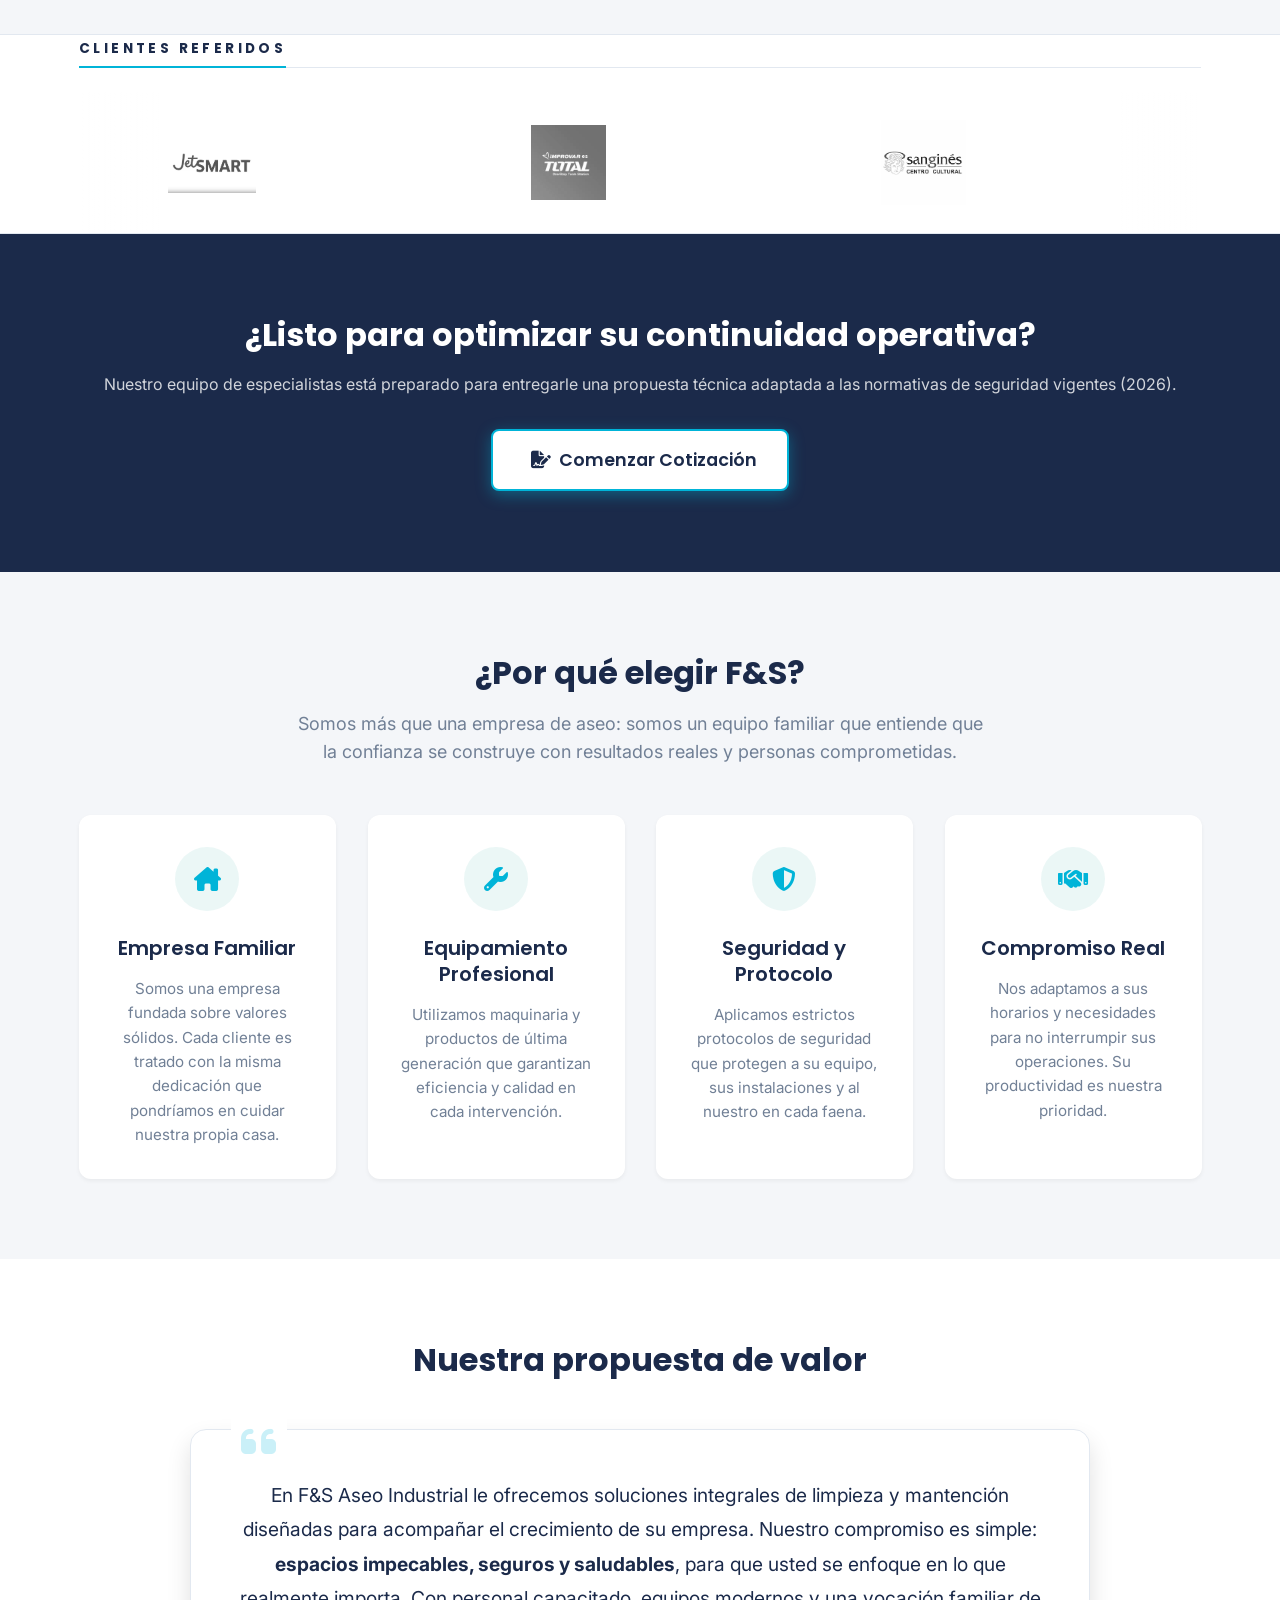
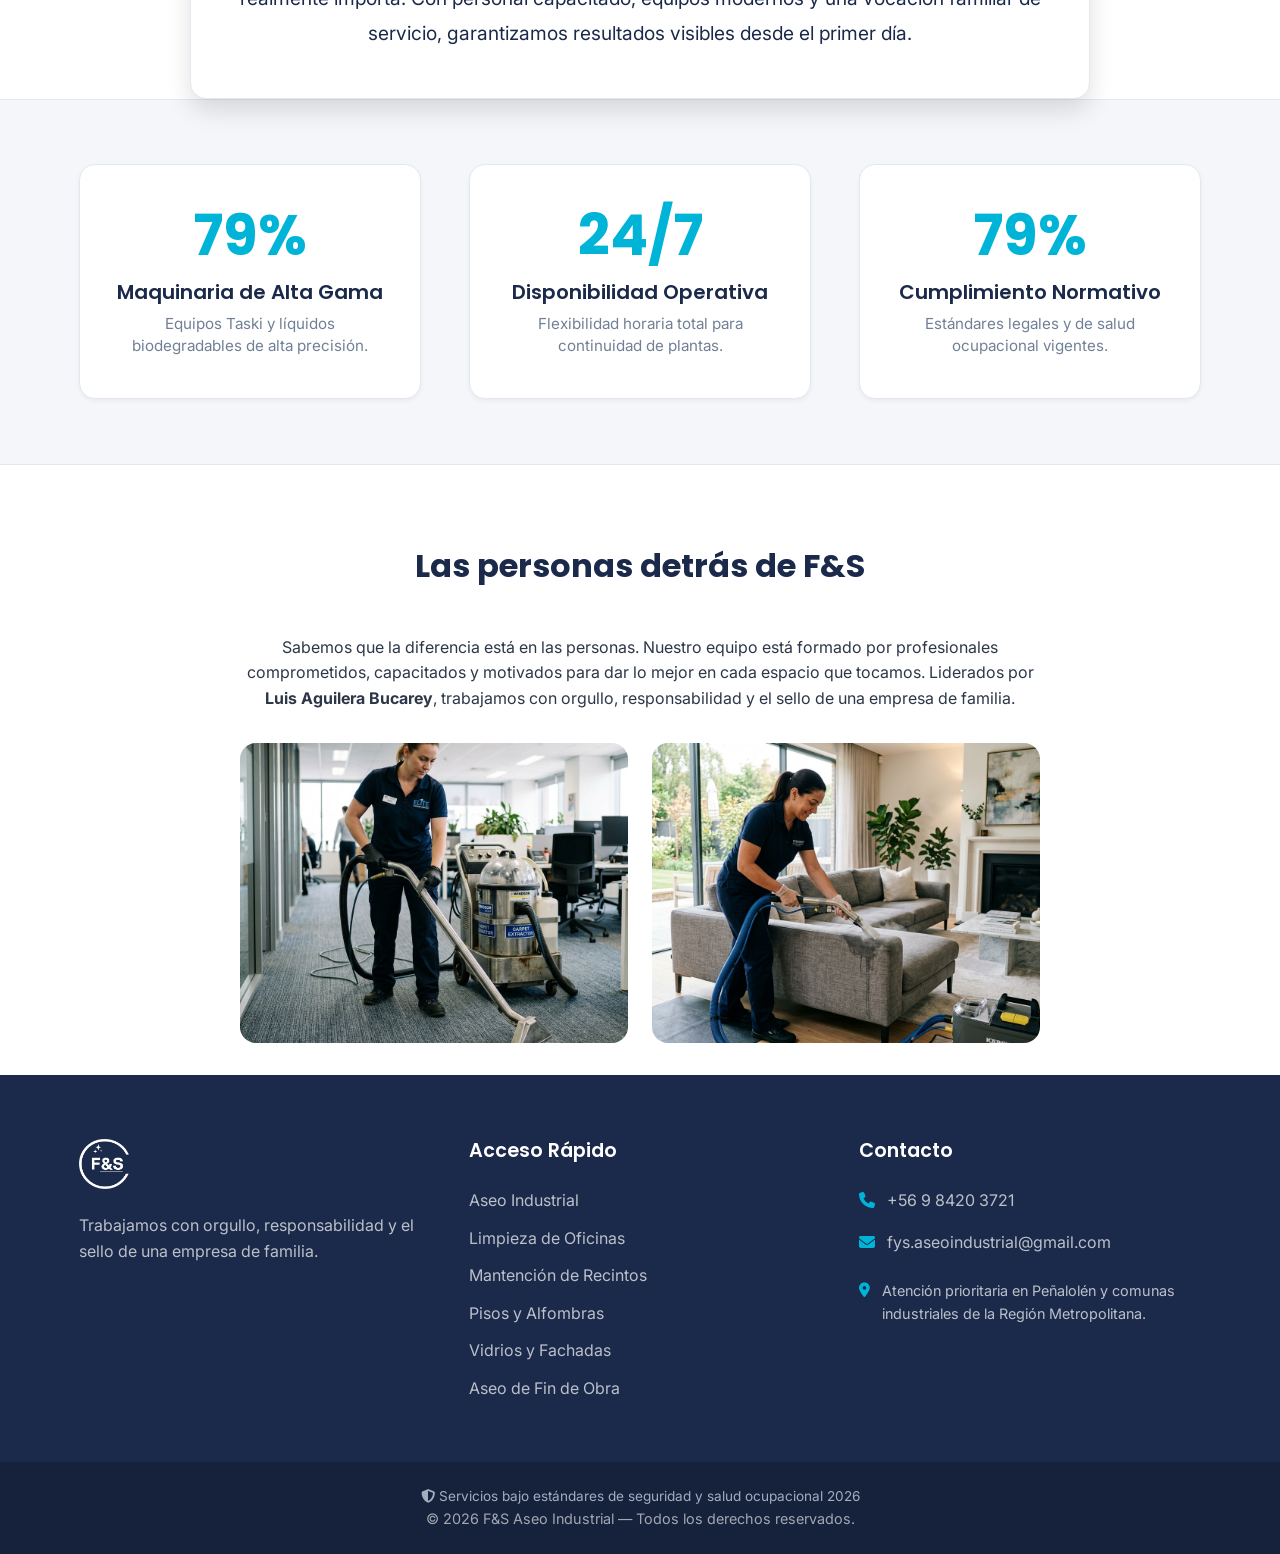
==== commit 8c006a42: "Replace 3D/AI service card images with realistic high-resolution photography for all 6 specialized s" ====
--- a/index.html
+++ b/index.html
@@ -190,7 +190,7 @@
                 <div class="service-card fade-in">
                     <div class="service-img"
                         style="background-color: var(--color-primary); display: flex; align-items: center; justify-content: center; height: 220px; overflow: hidden;">
-                        <img src="img/aseo_fin_obra.png" alt="Aseo de Fin de Obra - Personal con EPP" loading="lazy"
+                        <img src="img/aseo_fin_obra_real.png" alt="Aseo de Fin de Obra - Personal con EPP" loading="lazy"
                             style="width: 100%; height: 100%; object-fit: cover;">
                     </div>
                     <div class="service-content">
@@ -209,7 +209,7 @@
                 <div class="service-card fade-in" style="transition-delay: 100ms">
                     <div class="service-img"
                         style="background-color: var(--color-primary); display: flex; align-items: center; justify-content: center; height: 220px; overflow: hidden;">
-                        <img src="img/carpet_cleaning.png" alt="Limpieza de Alfombras y Tapices" loading="lazy"
+                        <img src="img/carpet_cleaning_real.png" alt="Limpieza de Alfombras y Tapices" loading="lazy"
                             style="width: 100%; height: 100%; object-fit: cover;">
                     </div>
                     <div class="service-content">
@@ -228,7 +228,7 @@
                 <div class="service-card fade-in" style="transition-delay: 200ms">
                     <div class="service-img"
                         style="background-color: var(--color-primary); display: flex; align-items: center; justify-content: center; height: 220px; overflow: hidden;">
-                        <img src="img/fachadas_cleaning_pro.png"
+                        <img src="img/fachadas_cleaning_real.png"
                             alt="Mantenimiento de Vidrios y Fachadas con EPP Certificado" loading="lazy"
                             style="width: 100%; height: 100%; object-fit: cover;">
                     </div>
@@ -247,7 +247,7 @@
                 <div class="service-card fade-in" style="transition-delay: 0ms">
                     <div class="service-img"
                         style="background-color: var(--color-primary); display: flex; align-items: center; justify-content: center; height: 220px; overflow: hidden;">
-                        <img src="img/aseo_industrial_pro.png" alt="Aseo Industrial Técnico" loading="lazy"
+                        <img src="img/aseo_industrial_real.png" alt="Aseo Industrial Técnico" loading="lazy"
                             style="width: 100%; height: 100%; object-fit: cover;">
                     </div>
                     <div class="service-content">
@@ -266,7 +266,7 @@
                 <div class="service-card fade-in" style="transition-delay: 100ms">
                     <div class="service-img"
                         style="background-color: var(--color-primary); display: flex; align-items: center; justify-content: center; height: 220px; overflow: hidden;">
-                        <img src="img/oficinas_cleaning_pro.png" alt="Limpieza de Oficinas Corporativas" loading="lazy"
+                        <img src="img/oficinas_cleaning_real.png" alt="Limpieza de Oficinas Corporativas" loading="lazy"
                             style="width: 100%; height: 100%; object-fit: cover;">
                     </div>
                     <div class="service-content">
@@ -286,7 +286,7 @@
                 <div class="service-card fade-in" style="transition-delay: 200ms">
                     <div class="service-img"
                         style="background-color: var(--color-primary); display: flex; align-items: center; justify-content: center; height: 220px; overflow: hidden;">
-                        <img src="img/mantencion_recintos_pro.png" alt="Mantención de Recintos Comerciales"
+                        <img src="img/mantencion_recintos_real.png" alt="Mantención de Recintos Comerciales"
                             loading="lazy" style="width: 100%; height: 100%; object-fit: cover;">
                     </div>
                     <div class="service-content">
@@ -492,7 +492,7 @@
 
             <div class="team-grid">
                 <div class="team-member">
-                    <img src="img/carpet_cleaning.png" alt="Limpieza industrial de alfombras" loading="lazy">
+                    <img src="img/carpet_cleaning_real.png" alt="Limpieza industrial de alfombras" loading="lazy">
                 </div>
                 <div class="team-member">
                     <img src="img/upholstery_cleaning.png" alt="Lavado profesional de tapices" loading="lazy">
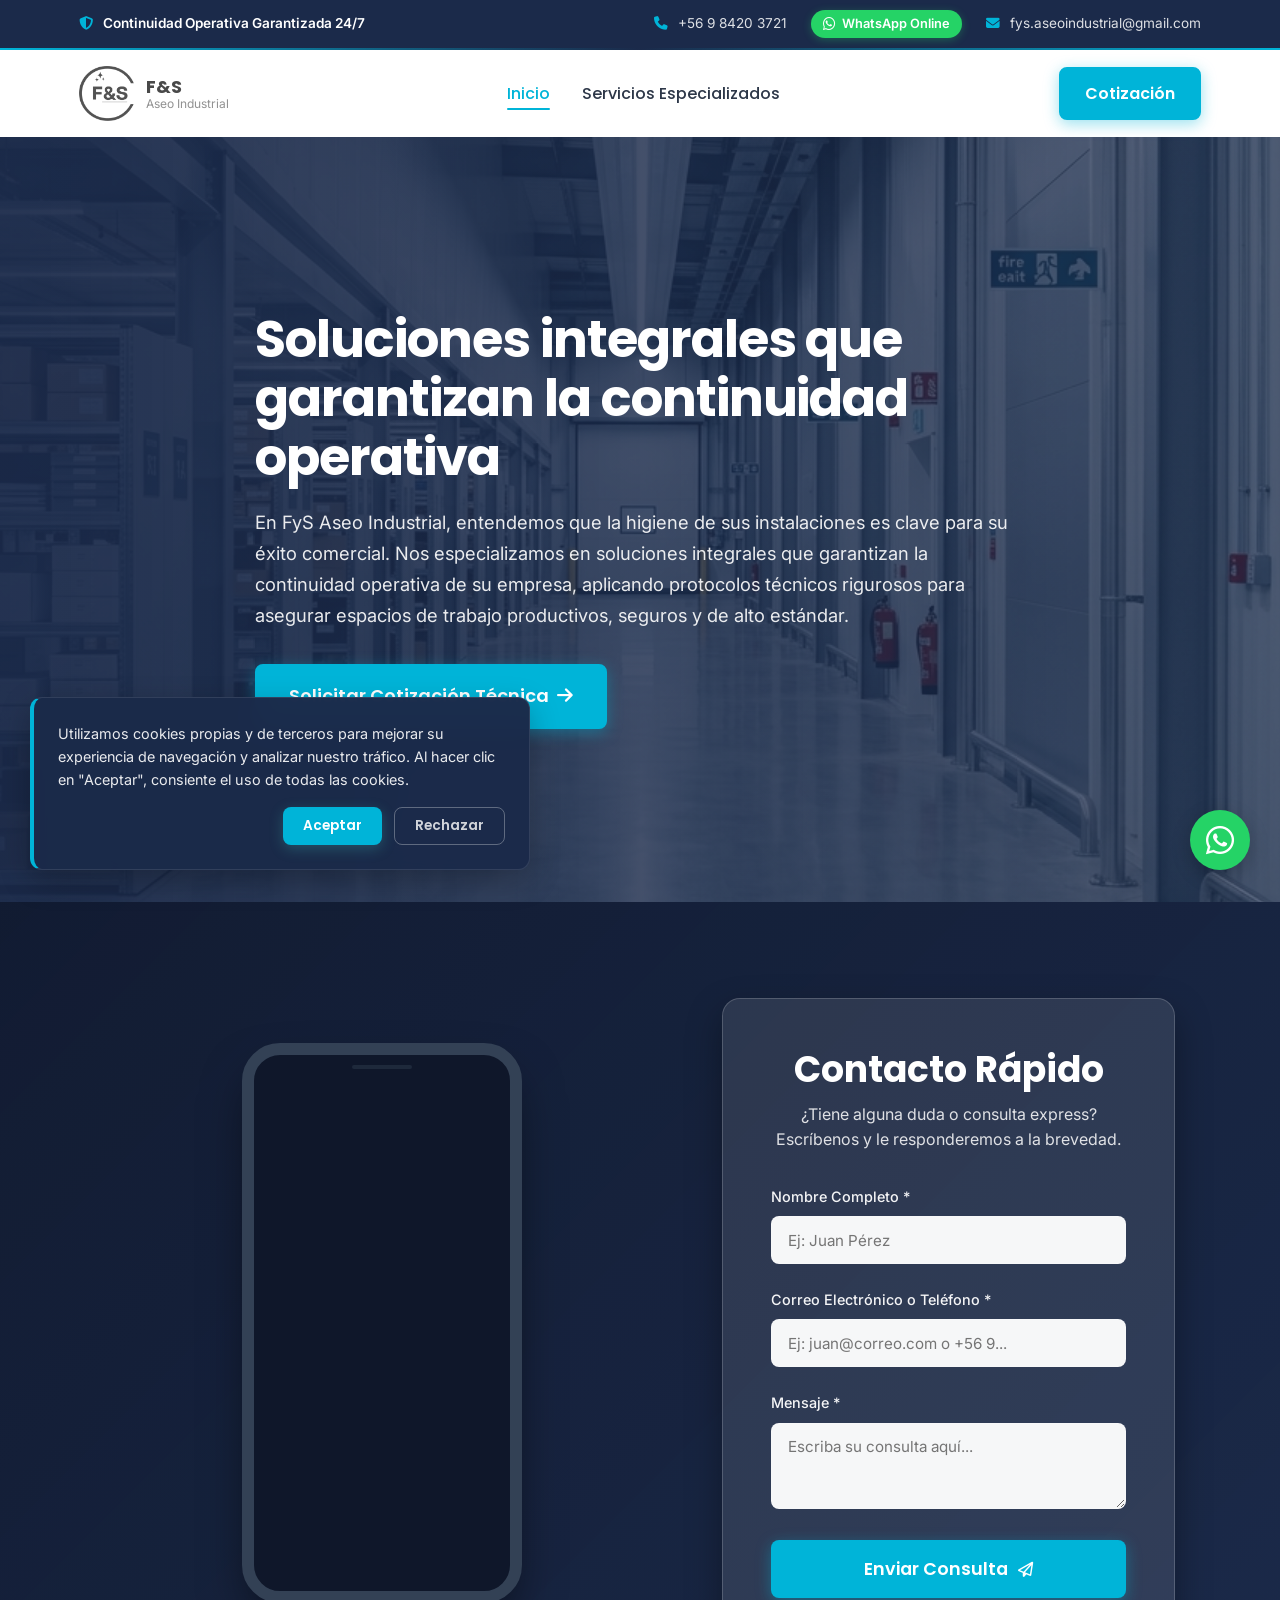
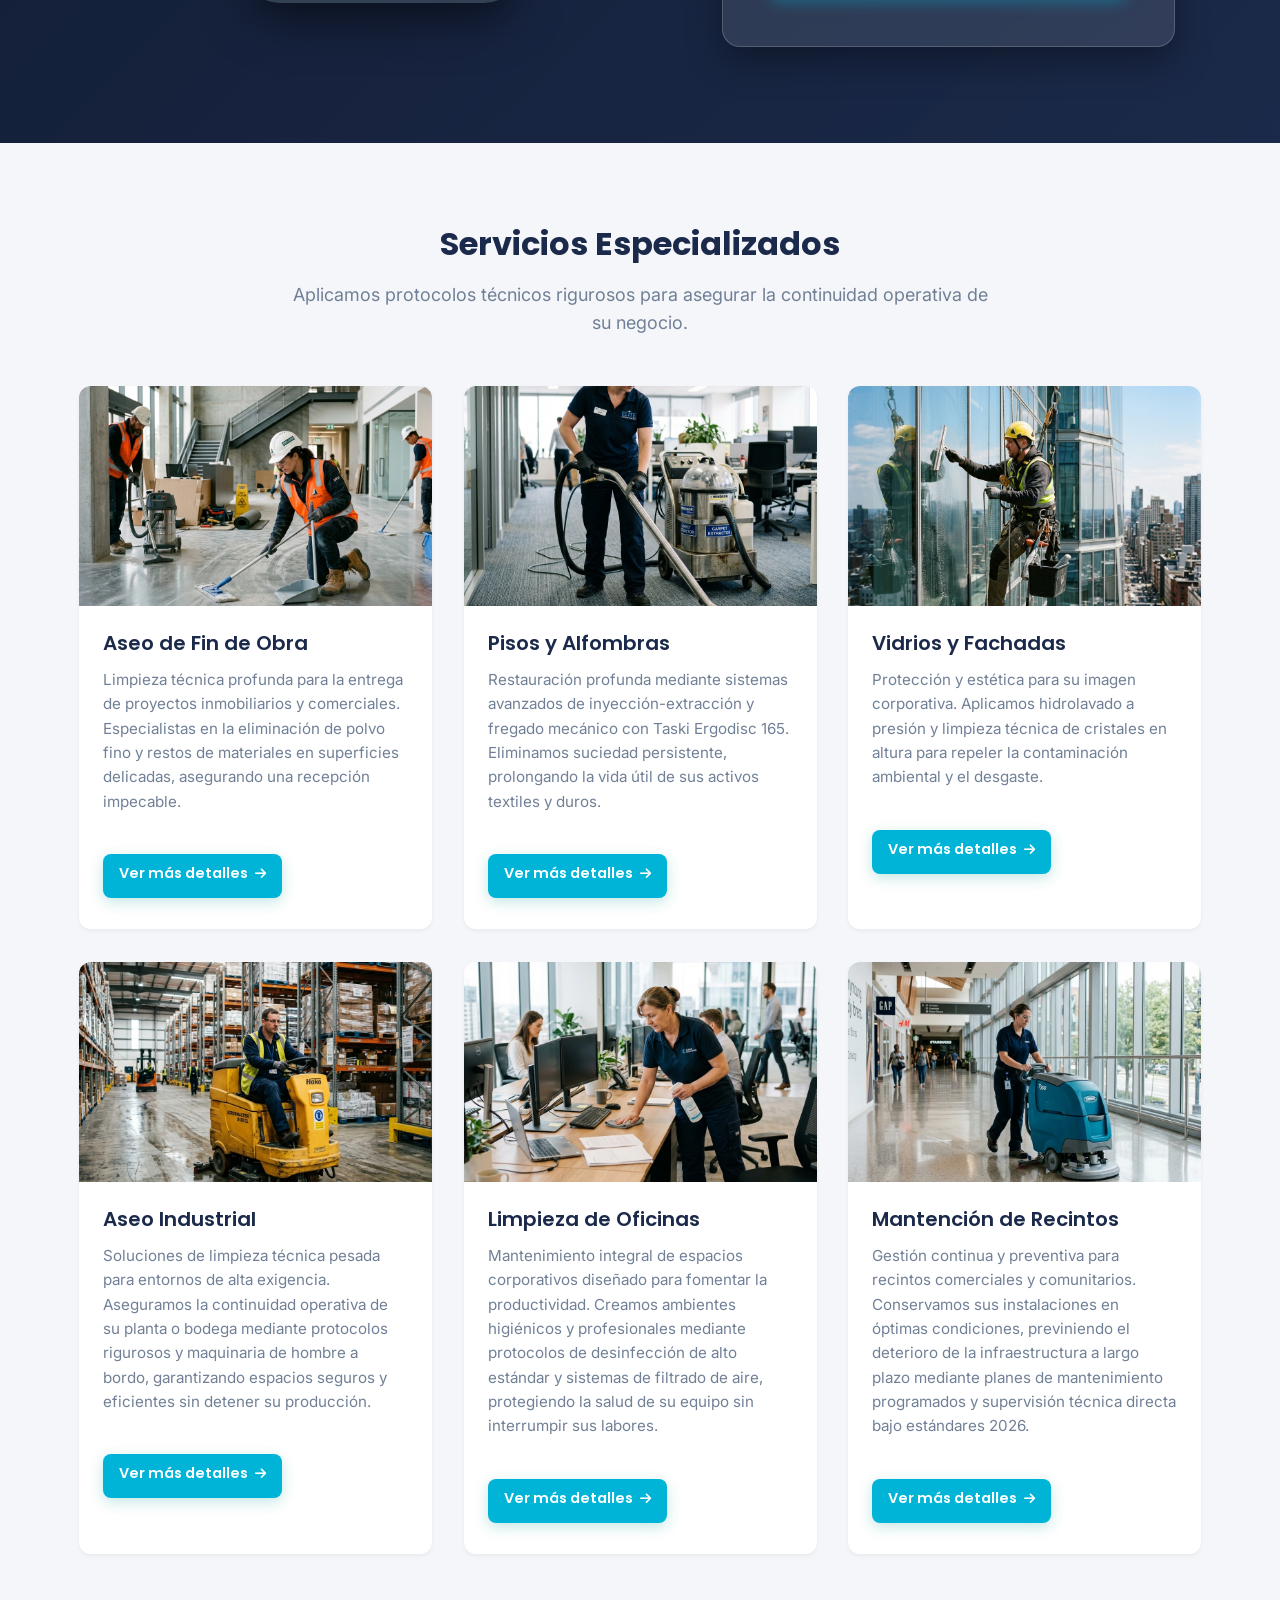
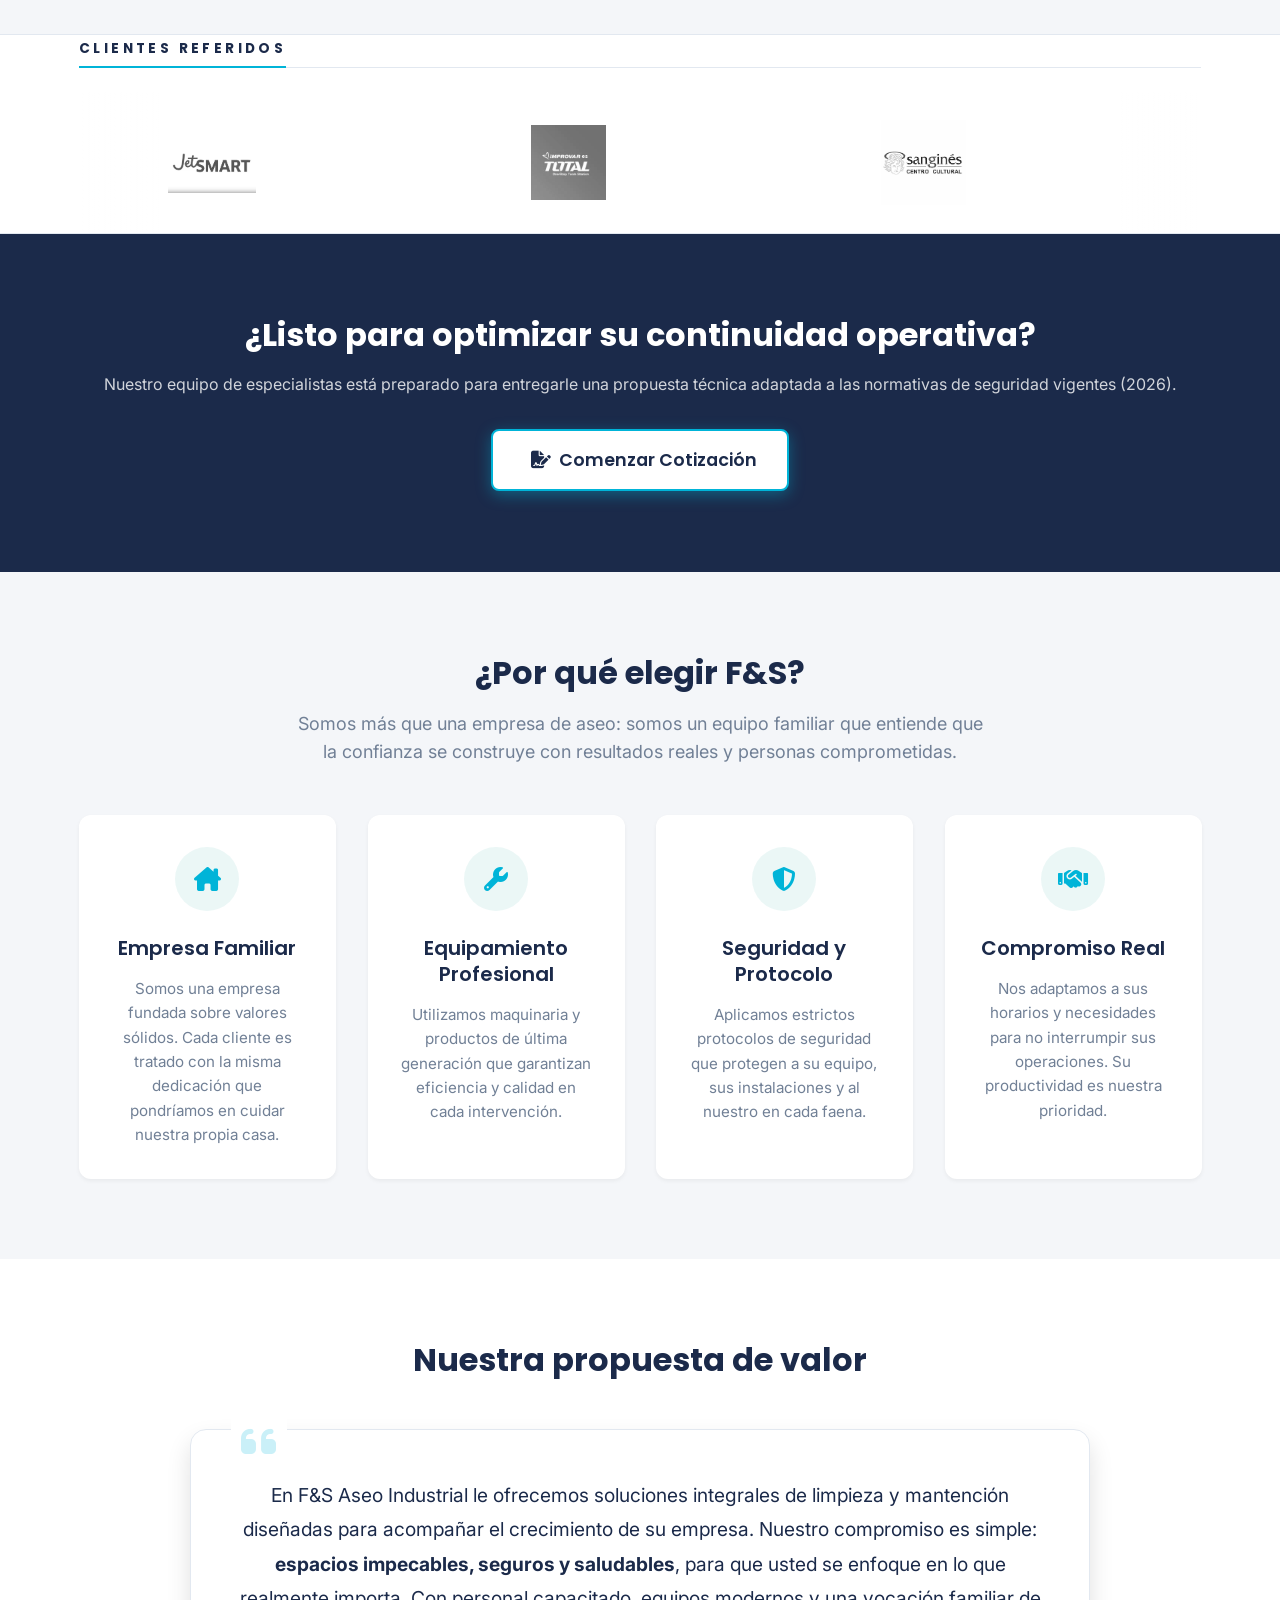
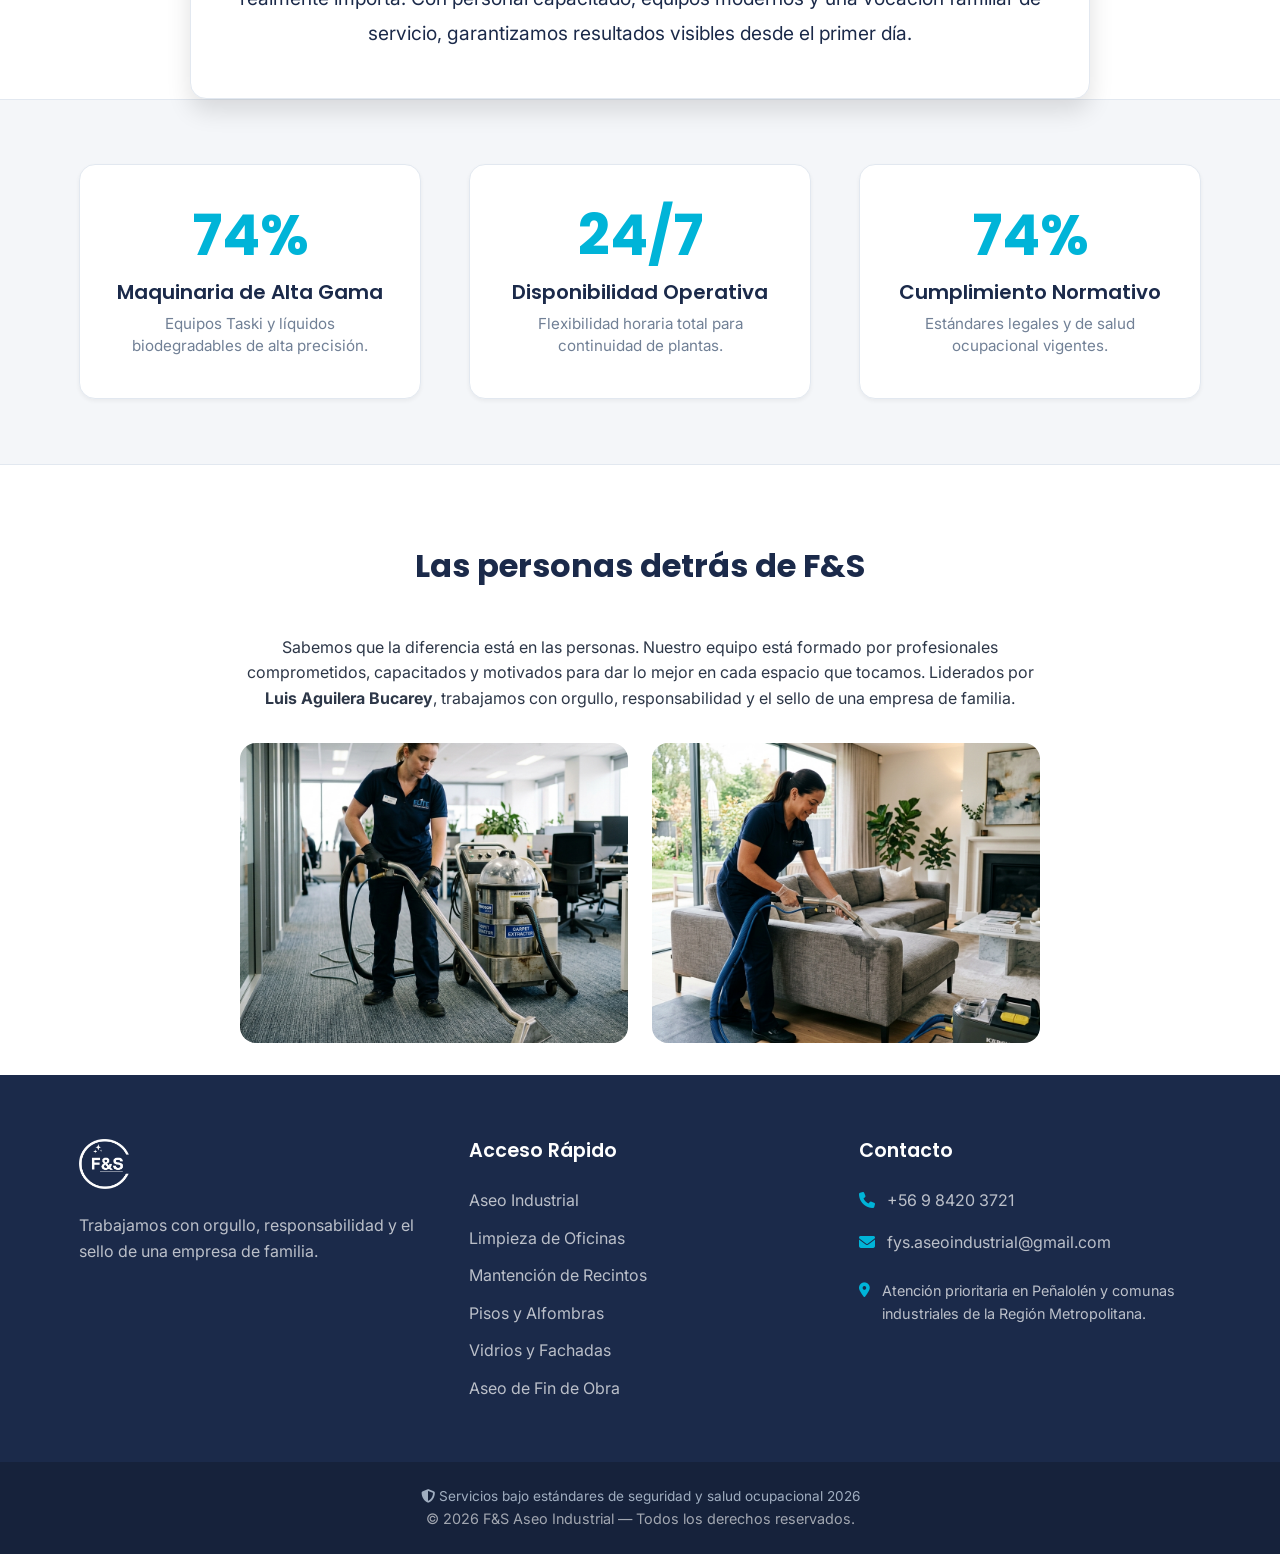
==== commit ef1bf51c: "Configure official domain fysaseoindustrial.cl (add netlify.toml redirects, update canonical URLs, O" ====
--- a/index.html
+++ b/index.html
@@ -14,7 +14,7 @@
     <meta property="og:site_name" content="FyS Aseo Industrial">
     <meta property="og:title" content="Aseo industrial, Limpieza de bodegas, Empresa de aseo Peñalolén - FyS Aseo Industrial">
     <meta property="og:description" content="FyS Aseo Industrial. Soluciones integrales para la continuidad operativa de su empresa. Aseo industrial y limpieza de bodegas.">
-    <meta property="og:image" content="https://fysaseoindustrial.netlify.app/img/FS_logo_azul_oscuro.png">
+    <meta property="og:image" content="https://fysaseoindustrial.cl/img/FS_logo_azul_oscuro.png">
     
     <!-- Geo Meta Tags for Local SEO (Peñalolén / Región Metropolitana) -->
     <meta name="geo.region" content="CL-RM">
@@ -41,10 +41,10 @@
       "@context": "https://schema.org",
       "@type": "HomeAndConstructionBusiness",
       "name": "F&S Aseo Industrial",
-      "image": "https://www.fysaseo.cl/img/FS_logo_azul_oscuro.png",
+      "image": "https://fysaseoindustrial.cl/img/FS_logo_azul_oscuro.png",
       "telephone": "+56984203721",
       "email": "fys.aseoindustrial@gmail.com",
-      "url": "https://www.fysaseo.cl",
+      "url": "https://fysaseoindustrial.cl",
       "address": {
         "@type": "PostalAddress",
         "addressLocality": "Peñalolén",
@@ -70,6 +70,7 @@
       "sameAs": []
     }
     </script>
+    <link rel="canonical" href="https://fysaseoindustrial.cl/">
 </head>
 
 <body>
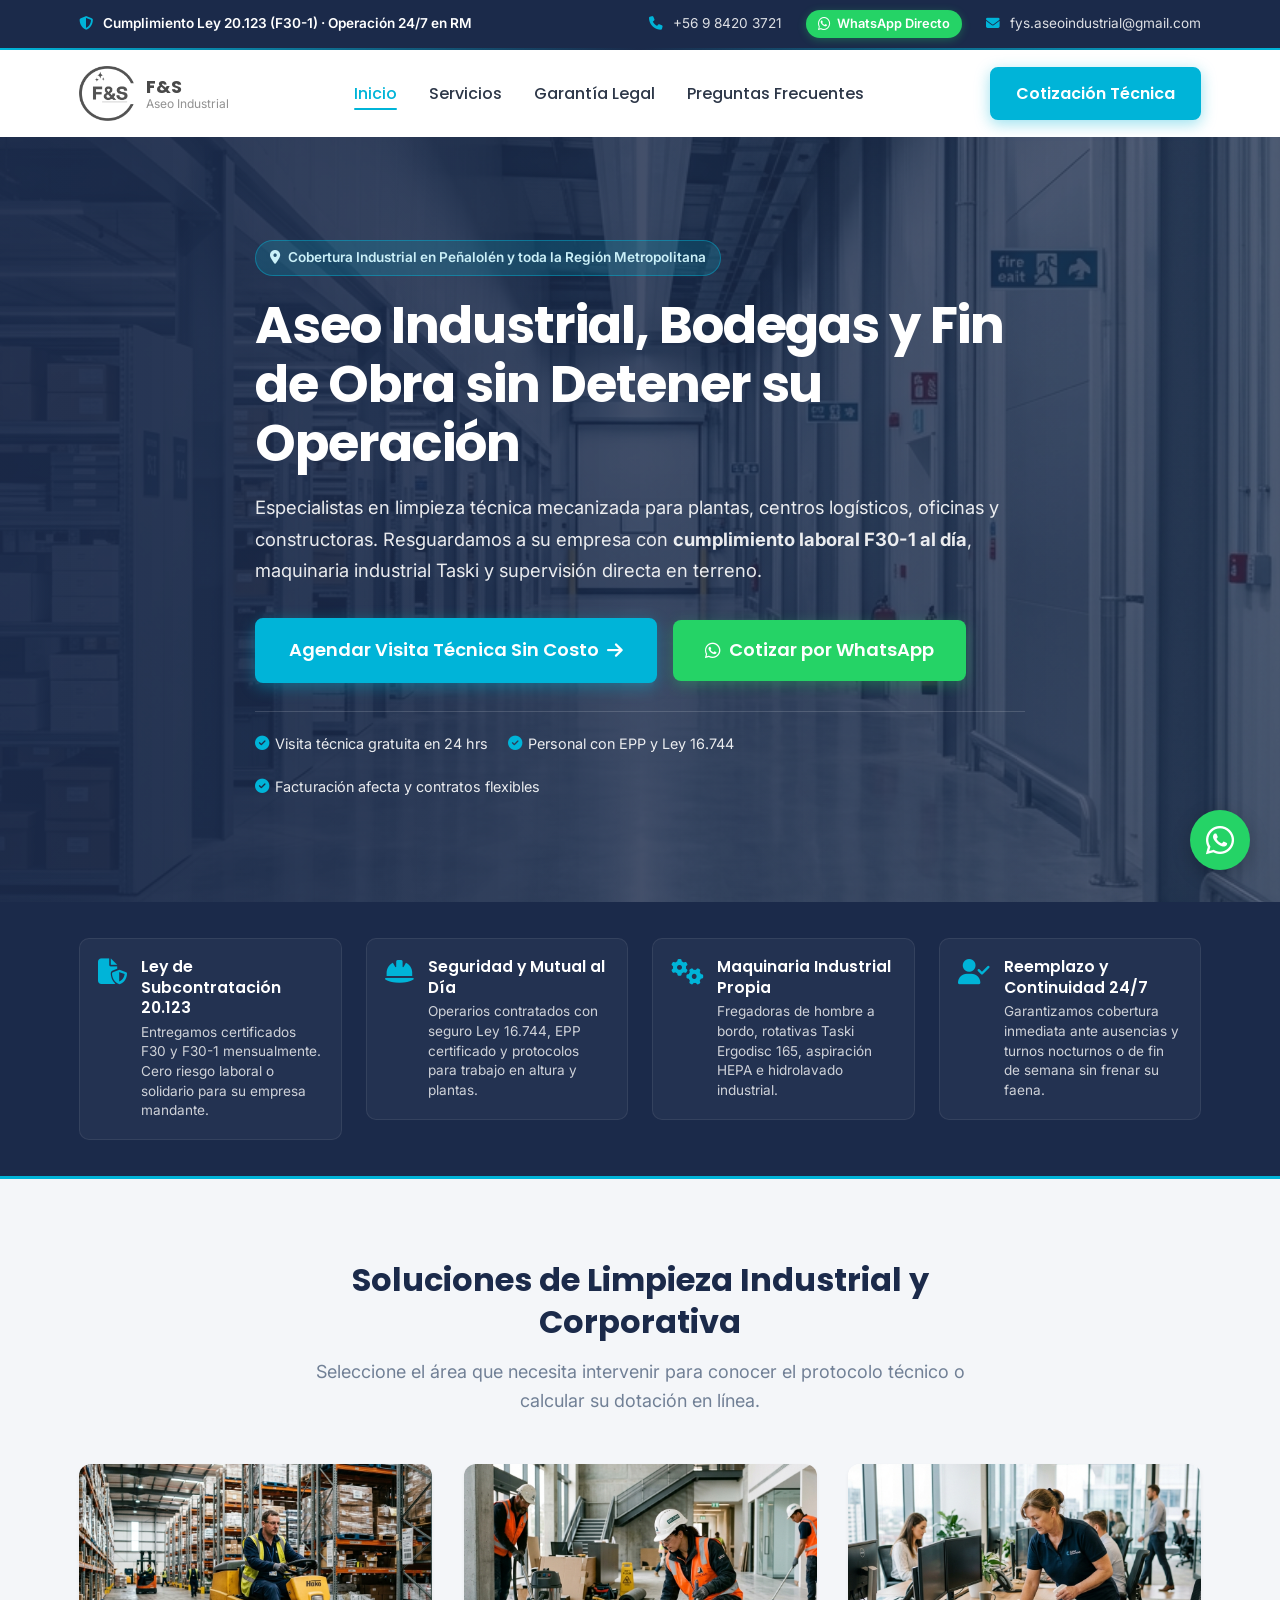
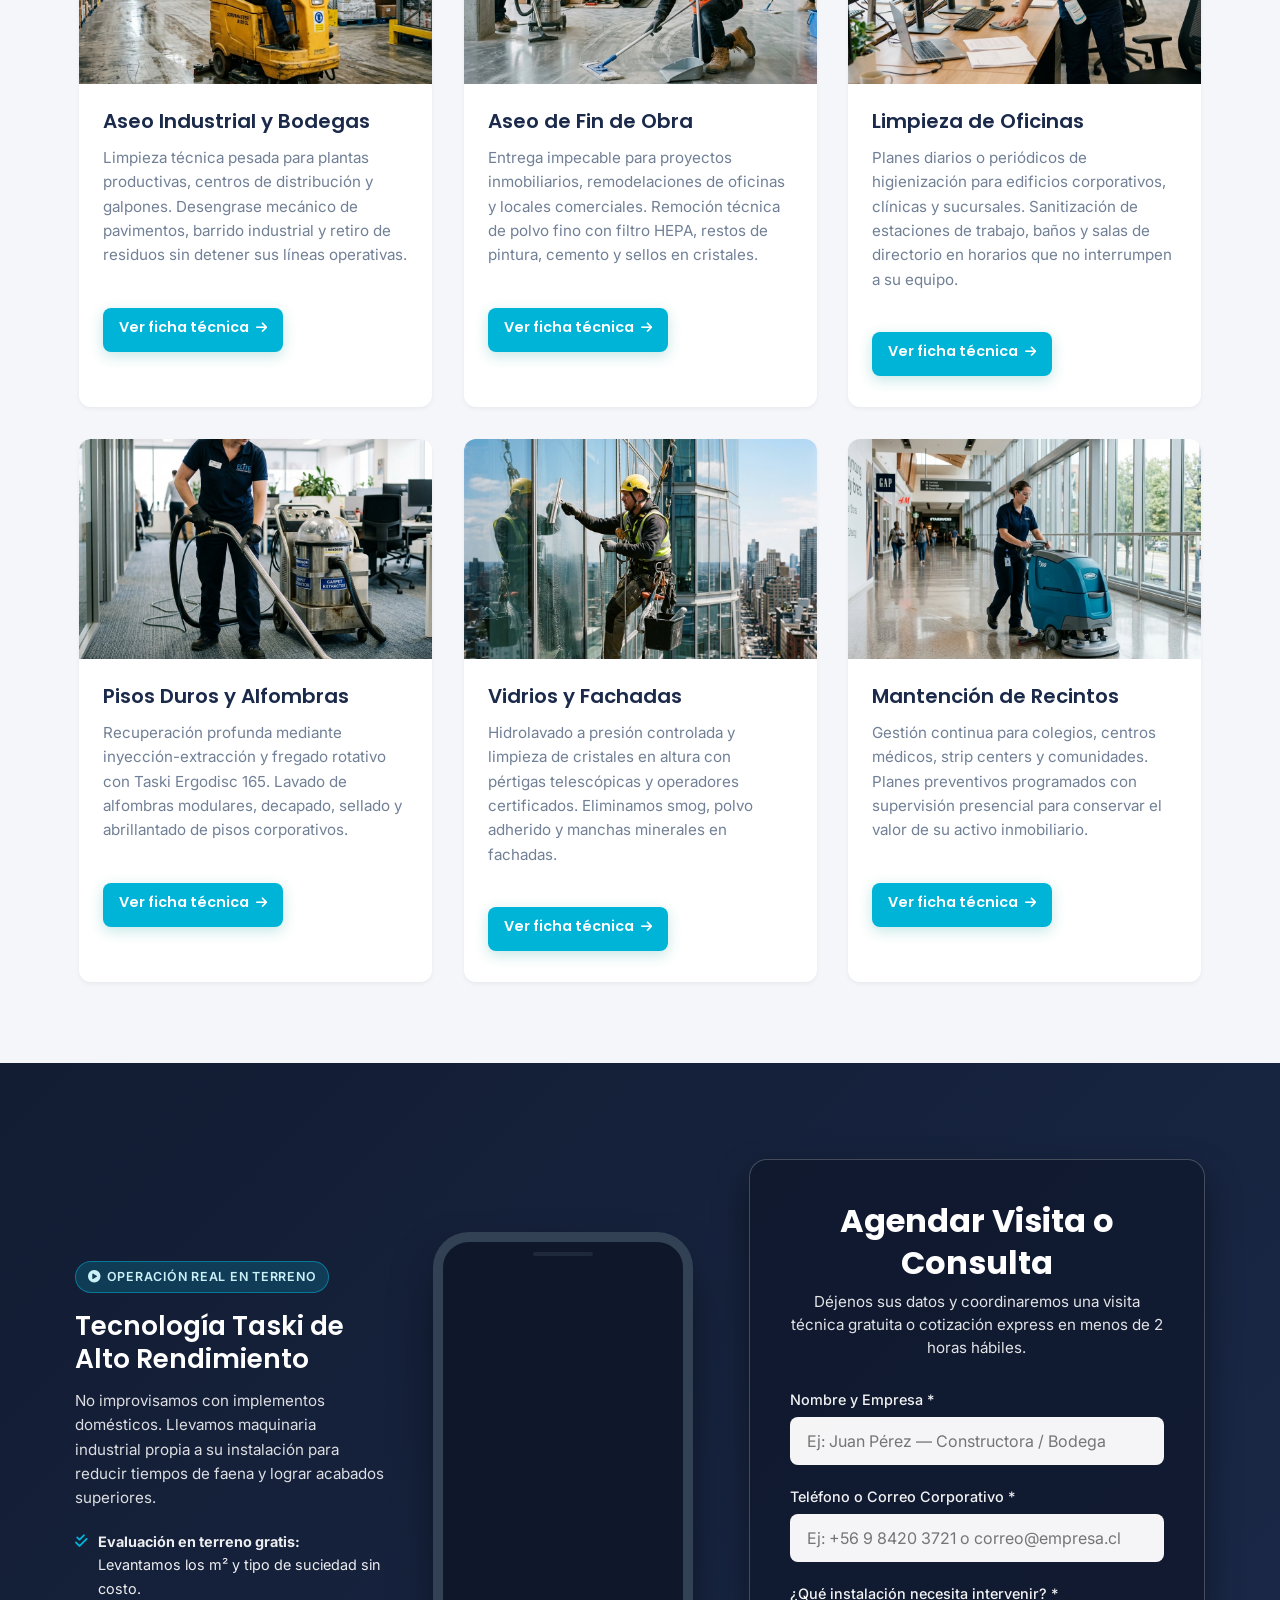
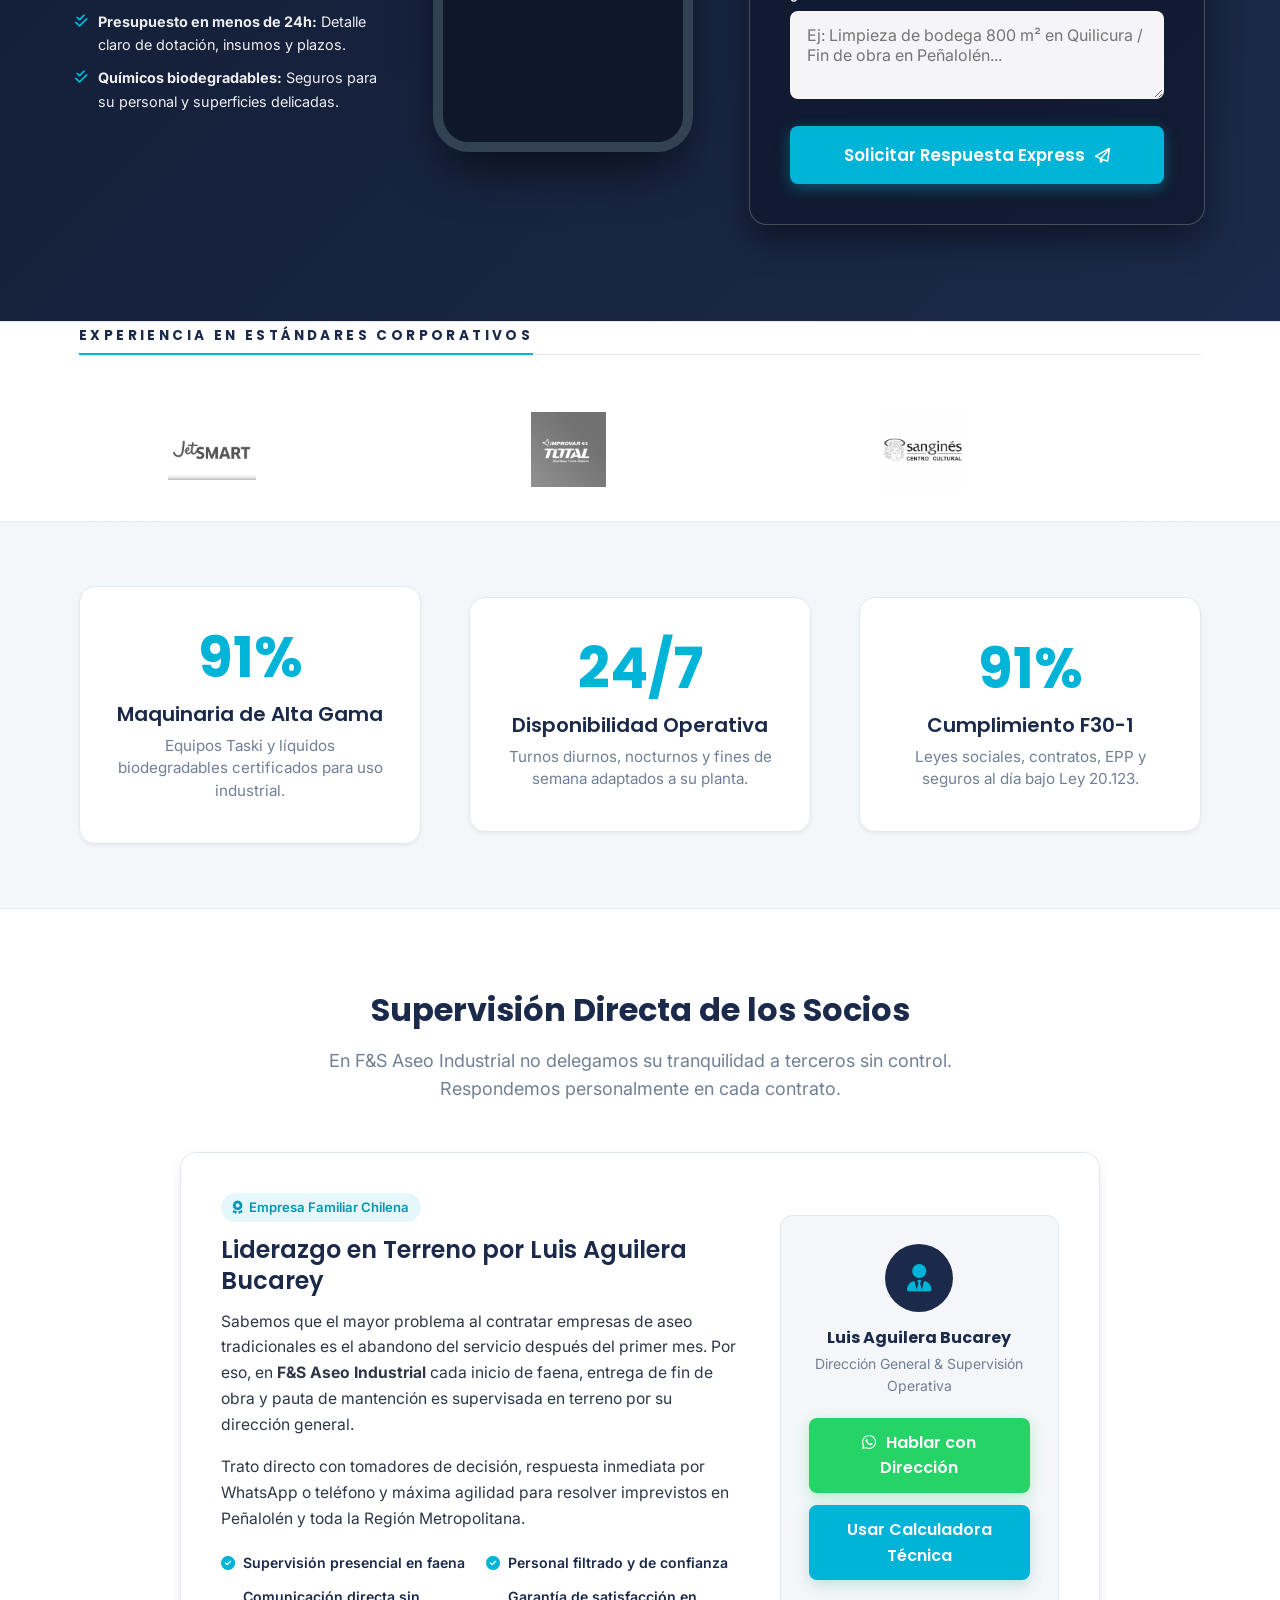
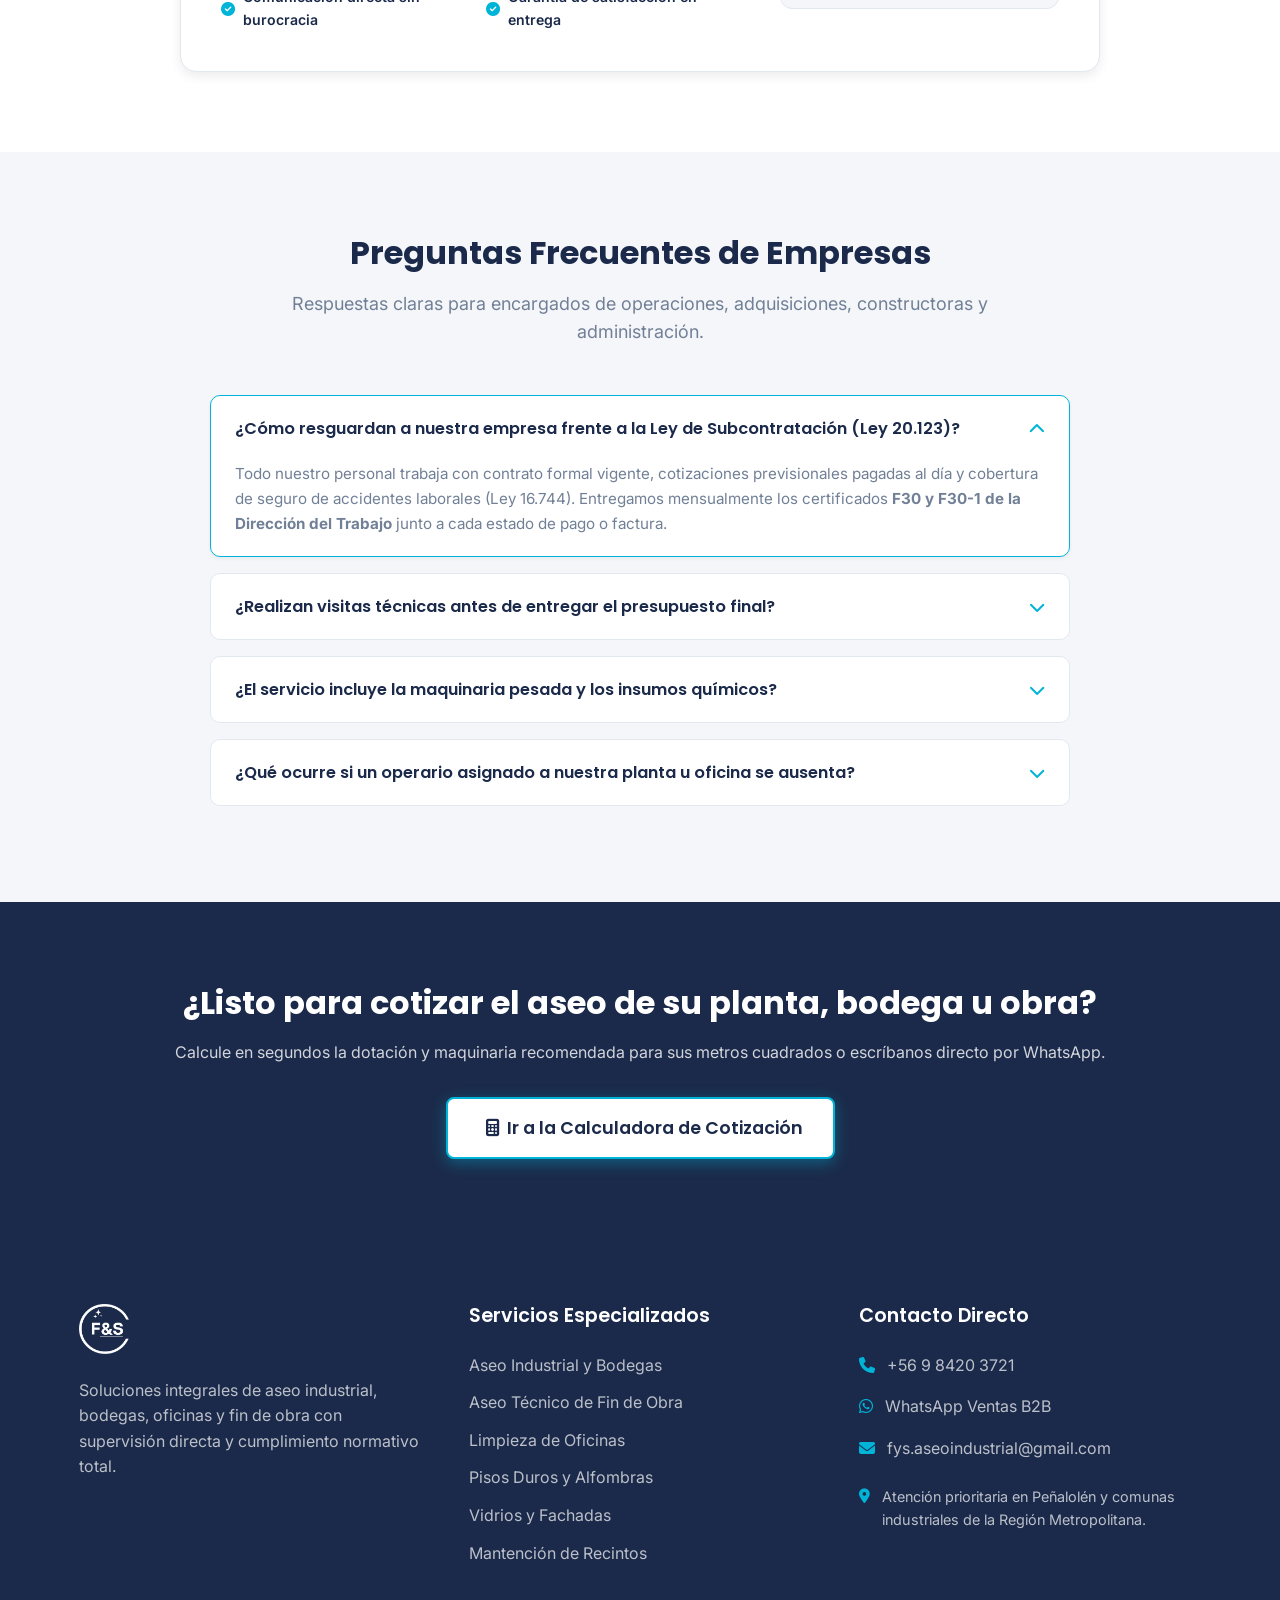
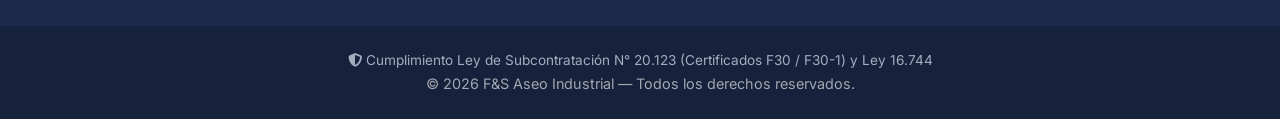
==== commit d2bc069d: "Optimize B2B conversion, add Ley 20.123 F30-1 compliance strip, FAQ accordion, WhatsApp calculator i" ====
--- a/index.html
+++ b/index.html
@@ -5,15 +5,15 @@
     <meta charset="UTF-8">
     <meta name="viewport" content="width=device-width, initial-scale=1.0">
     <link rel="icon" type="image/png" href="favicon.png">
-    <title>Aseo industrial, Limpieza de bodegas, Empresa de aseo Peñalolén - FyS Aseo Industrial</title>
+    <title>Aseo Industrial, Limpieza de Bodegas y Fin de Obra en Santiago | F&S Aseo Industrial</title>
     <meta name="description"
-        content="FyS Aseo Industrial. Soluciones integrales para la continuidad operativa de su empresa. Aseo industrial y limpieza de bodegas.">
-        <!-- Social Media OpenGraph Cards -->
+        content="F&S Aseo Industrial en Santiago y Región Metropolitana. Limpieza industrial de bodegas, plantas, oficinas y fin de obra. Cumplimiento Ley 20.123 (F30-1) y Visita Técnica sin costo.">
+    <!-- Social Media OpenGraph Cards -->
     <meta property="og:locale" content="es_CL">
     <meta property="og:type" content="website">
     <meta property="og:site_name" content="FyS Aseo Industrial">
-    <meta property="og:title" content="Aseo industrial, Limpieza de bodegas, Empresa de aseo Peñalolén - FyS Aseo Industrial">
-    <meta property="og:description" content="FyS Aseo Industrial. Soluciones integrales para la continuidad operativa de su empresa. Aseo industrial y limpieza de bodegas.">
+    <meta property="og:title" content="Aseo Industrial, Limpieza de Bodegas y Fin de Obra en Santiago | F&S Aseo Industrial">
+    <meta property="og:description" content="Limpieza técnica industrial para bodegas, plantas, oficinas y fin de obra en la Región Metropolitana. Visita Técnica en Terreno sin costo en 24h.">
     <meta property="og:image" content="https://fysaseoindustrial.cl/img/FS_logo_azul_oscuro.png">
     
     <!-- Geo Meta Tags for Local SEO (Peñalolén / Región Metropolitana) -->
@@ -66,7 +66,7 @@
           "name": "Región Metropolitana"
         }
       ],
-      "description": "Empresa familiar chilena líder en soluciones integrales de aseo industrial, limpieza técnica de bodegas, alfombras y mantención de recintos corporativos.",
+      "description": "Empresa chilena especialista en soluciones de aseo industrial, limpieza técnica de bodegas, fin de obra, alfombras y mantención de recintos corporativos con cumplimiento Ley de Subcontratación 20.123.",
       "sameAs": []
     }
     </script>
@@ -74,19 +74,19 @@
 </head>
 
 <body>
-        <!-- 1. Top Bar -->
+    <!-- 1. Top Bar -->
     <div class="top-bar">
         <div class="container top-bar-content">
             <div class="top-bar-left">
-                <span class="top-bar-badge"><i class="fa-solid fa-shield-halved"></i> Continuidad Operativa Garantizada 24/7</span>
+                <span class="top-bar-badge"><i class="fa-solid fa-shield-halved"></i> Cumplimiento Ley 20.123 (F30-1) · Operación 24/7 en RM</span>
             </div>
             <div class="top-bar-right">
                 <a href="tel:+56984203721" class="top-bar-link"><i class="fa-solid fa-phone"></i> +56 9 8420 3721</a>
-                <a href="https://wa.me/56984203721?text=Hola,%20quiero%20hacer%20una%20consulta%20sobre%20sus%20servicios"
+                <a href="https://wa.me/56984203721?text=Hola%20F%26S%20Aseo%20Industrial,%20quisiera%20solicitar%20una%20cotizaci%C3%B3n%20o%20visita%20t%C3%A9cnica"
                     target="_blank" rel="noopener noreferrer" class="top-bar-wsp-pill" title="Chatear por WhatsApp">
-                    <i class="fa-brands fa-whatsapp"></i> WhatsApp Online
+                    <i class="fa-brands fa-whatsapp"></i> WhatsApp Directo
                 </a>
-                <a href="mailto:fys.aseoindustrial@gmail.com" class="top-bar-link"><i class="fa-solid fa-envelope"></i> fys.aseoindustrial@gmail.com</a>
+                <a href="mailto:fys.aseoindustrial@gmail.com" class="top-bar-link top-bar-email-link"><i class="fa-solid fa-envelope"></i> fys.aseoindustrial@gmail.com</a>
             </div>
         </div>
     </div>
@@ -94,7 +94,7 @@
     <!-- 2. Navbar -->
     <header class="navbar" id="navbar">
         <div class="container nav-content">
-            <a href="#" class="logo brand-logo">
+            <a href="#inicio" class="logo brand-logo">
                 <div class="logo-img-wrapper">
                     <img src="img/FS_logo_azul_oscuro.png" alt="F&S Aseo Industrial Logo">
                 </div>
@@ -110,38 +110,208 @@
 
             <nav class="nav-links" id="nav-links">
                 <a href="#inicio">Inicio</a>
-                <a href="#servicios-especializados">Servicios Especializados</a>
-                <a href="cotizacion.html" class="btn btn-primary btn-cta d-mobile-only">Cotización</a>
+                <a href="#servicios-especializados">Servicios</a>
+                <a href="#respaldo-legal">Garantía Legal</a>
+                <a href="#preguntas-frecuentes">Preguntas Frecuentes</a>
+                <a href="cotizacion.html" class="btn btn-primary btn-cta d-mobile-only">Calcular Cotización</a>
             </nav>
 
-            <a href="cotizacion.html" class="btn btn-primary btn-cta d-desktop-only">Cotización</a>
+            <a href="cotizacion.html" class="btn btn-primary btn-cta d-desktop-only">Cotización Técnica</a>
         </div>
     </header>
 
-    <!-- 3. Hero Section -->
+    <!-- 3. Hero Section (Enfoque Directo B2B) -->
     <section class="hero" id="inicio">
         <div class="hero-bg" data-parallax="0.3"></div>
         <div class="hero-overlay"></div>
         <div class="container hero-content fade-in">
-            <h1>Soluciones integrales que garantizan la continuidad operativa</h1>
-            <p>En FyS Aseo Industrial, entendemos que la higiene de sus instalaciones es clave para su éxito comercial.
-                Nos especializamos en soluciones integrales que garantizan la continuidad operativa de su empresa,
-                aplicando protocolos técnicos rigurosos para asegurar espacios de trabajo productivos, seguros y de alto
-                estándar.</p>
-            <a href="cotizacion.html" class="btn btn-primary btn-cta btn-large">Solicitar Cotización Técnica <i
-                    class="fa-solid fa-arrow-right"></i></a>
-        </div>
-    </section>
-
-    <!-- New Hero Express Contact Section (Video Background + Form) -->
+            <div class="hero-badge-top">
+                <i class="fa-solid fa-location-dot"></i> Cobertura Industrial en Peñalolén y toda la Región Metropolitana
+            </div>
+            <h1>Aseo Industrial, Bodegas y Fin de Obra sin Detener su Operación</h1>
+            <p>Especialistas en limpieza técnica mecanizada para plantas, centros logísticos, oficinas y constructoras. Resguardamos a su empresa con <strong>cumplimiento laboral F30-1 al día</strong>, maquinaria industrial Taski y supervisión directa en terreno.</p>
+            
+            <div class="hero-cta-group">
+                <a href="cotizacion.html" class="btn btn-primary btn-cta btn-large">
+                    Agendar Visita Técnica Sin Costo <i class="fa-solid fa-arrow-right"></i>
+                </a>
+                <a href="https://wa.me/56984203721?text=Hola%20F%26S%20Aseo%20Industrial,%20necesito%20cotizar%20un%20servicio%20de%20aseo%20para%20mi%20empresa" target="_blank" rel="noopener noreferrer" class="btn btn-whatsapp btn-large">
+                    <i class="fa-brands fa-whatsapp" style="margin-right: 8px; margin-left: 0;"></i> Cotizar por WhatsApp
+                </a>
+            </div>
+
+            <div class="hero-trust-pills">
+                <span><i class="fa-solid fa-circle-check"></i> Visita técnica gratuita en 24 hrs</span>
+                <span><i class="fa-solid fa-circle-check"></i> Personal con EPP y Ley 16.744</span>
+                <span><i class="fa-solid fa-circle-check"></i> Facturación afecta y contratos flexibles</span>
+            </div>
+        </div>
+    </section>
+
+    <!-- 4. Franja de Blindaje Legal y Operativo B2B -->
+    <section class="b2b-compliance-strip" id="respaldo-legal">
+        <div class="container">
+            <div class="compliance-grid fade-in">
+                <div class="compliance-item">
+                    <i class="fa-solid fa-file-shield"></i>
+                    <div>
+                        <h4>Ley de Subcontratación 20.123</h4>
+                        <p>Entregamos certificados F30 y F30-1 mensualmente. Cero riesgo laboral o solidario para su empresa mandante.</p>
+                    </div>
+                </div>
+                <div class="compliance-item">
+                    <i class="fa-solid fa-helmet-safety"></i>
+                    <div>
+                        <h4>Seguridad y Mutual al Día</h4>
+                        <p>Operarios contratados con seguro Ley 16.744, EPP certificado y protocolos para trabajo en altura y plantas.</p>
+                    </div>
+                </div>
+                <div class="compliance-item">
+                    <i class="fa-solid fa-gears"></i>
+                    <div>
+                        <h4>Maquinaria Industrial Propia</h4>
+                        <p>Fregadoras de hombre a bordo, rotativas Taski Ergodisc 165, aspiración HEPA e hidrolavado industrial.</p>
+                    </div>
+                </div>
+                <div class="compliance-item">
+                    <i class="fa-solid fa-user-check"></i>
+                    <div>
+                        <h4>Reemplazo y Continuidad 24/7</h4>
+                        <p>Garantizamos cobertura inmediata ante ausencias y turnos nocturnos o de fin de semana sin frenar su faena.</p>
+                    </div>
+                </div>
+            </div>
+        </div>
+    </section>
+
+    <!-- 5. Servicios Especializados (Subido para mostrar oferta inmediata) -->
+    <section class="section bg-light" id="servicios-especializados">
+        <div class="container">
+            <div class="section-header fade-in">
+                <h2>Soluciones de Limpieza Industrial y Corporativa</h2>
+                <p>Seleccione el área que necesita intervenir para conocer el protocolo técnico o calcular su dotación en línea.</p>
+            </div>
+
+            <div class="grid-3 services-grid">
+                <!-- Card 1: Aseo Industrial -->
+                <div class="service-card fade-in">
+                    <div class="service-img"
+                        style="background-color: var(--color-primary); display: flex; align-items: center; justify-content: center; height: 220px; overflow: hidden;">
+                        <img loading="lazy" decoding="async" src="img/aseo_industrial_real.png" alt="Aseo Industrial de Bodegas y Plantas en Santiago"
+                            style="width: 100%; height: 100%; object-fit: cover;">
+                    </div>
+                    <div class="service-content">
+                        <h3>Aseo Industrial y Bodegas</h3>
+                        <p>Limpieza técnica pesada para plantas productivas, centros de distribución y galpones. Desengrase mecánico de pavimentos, barrido industrial y retiro de residuos sin detener sus líneas operativas.</p>
+                        <a href="servicios/aseo-industrial.html" class="btn btn-primary"
+                            style="margin-top: 16px; display: inline-block; padding: 8px 16px; font-size: 0.9rem;">Ver ficha técnica <i class="fa-solid fa-arrow-right"
+                                style="font-size: 0.8rem; margin-left: 4px;"></i></a>
+                    </div>
+                </div>
+
+                <!-- Card 2: Aseo de Fin de Obra -->
+                <div class="service-card fade-in" style="transition-delay: 100ms">
+                    <div class="service-img"
+                        style="background-color: var(--color-primary); display: flex; align-items: center; justify-content: center; height: 220px; overflow: hidden;">
+                        <img loading="lazy" decoding="async" src="img/aseo_fin_obra_real.png" alt="Aseo de Fin de Obra para Constructoras e Inmobiliarias"
+                            style="width: 100%; height: 100%; object-fit: cover;">
+                    </div>
+                    <div class="service-content">
+                        <h3>Aseo de Fin de Obra</h3>
+                        <p>Entrega impecable para proyectos inmobiliarios, remodelaciones de oficinas y locales comerciales. Remoción técnica de polvo fino con filtro HEPA, restos de pintura, cemento y sellos en cristales.</p>
+                        <a href="aseo-fin-obra.html" class="btn btn-primary"
+                            style="margin-top: 16px; display: inline-block; padding: 8px 16px; font-size: 0.9rem;">Ver ficha técnica <i class="fa-solid fa-arrow-right"
+                                style="font-size: 0.8rem; margin-left: 4px;"></i></a>
+                    </div>
+                </div>
+
+                <!-- Card 3: Limpieza de Oficinas -->
+                <div class="service-card fade-in" style="transition-delay: 200ms">
+                    <div class="service-img"
+                        style="background-color: var(--color-primary); display: flex; align-items: center; justify-content: center; height: 220px; overflow: hidden;">
+                        <img loading="lazy" decoding="async" src="img/oficinas_cleaning_real.png" alt="Limpieza Corporativa de Oficinas en Santiago"
+                            style="width: 100%; height: 100%; object-fit: cover;">
+                    </div>
+                    <div class="service-content">
+                        <h3>Limpieza de Oficinas</h3>
+                        <p>Planes diarios o periódicos de higienización para edificios corporativos, clínicas y sucursales. Sanitización de estaciones de trabajo, baños y salas de directorio en horarios que no interrumpen a su equipo.</p>
+                        <a href="servicios/limpieza-de-oficinas.html" class="btn btn-primary"
+                            style="margin-top: 16px; display: inline-block; padding: 8px 16px; font-size: 0.9rem;">Ver ficha técnica <i class="fa-solid fa-arrow-right"
+                                style="font-size: 0.8rem; margin-left: 4px;"></i></a>
+                    </div>
+                </div>
+
+                <!-- Card 4: Pisos y Alfombras -->
+                <div class="service-card fade-in">
+                    <div class="service-img"
+                        style="background-color: var(--color-primary); display: flex; align-items: center; justify-content: center; height: 220px; overflow: hidden;">
+                        <img loading="lazy" decoding="async" src="img/carpet_cleaning_real.png" alt="Lavado Industrial de Alfombras y Pulido de Pisos"
+                            style="width: 100%; height: 100%; object-fit: cover;">
+                    </div>
+                    <div class="service-content">
+                        <h3>Pisos Duros y Alfombras</h3>
+                        <p>Recuperación profunda mediante inyección-extracción y fregado rotativo con Taski Ergodisc 165. Lavado de alfombras modulares, decapado, sellado y abrillantado de pisos corporativos.</p>
+                        <a href="servicios/alfombras-y-tapices.html" class="btn btn-primary"
+                            style="margin-top: 16px; display: inline-block; padding: 8px 16px; font-size: 0.9rem;">Ver ficha técnica <i class="fa-solid fa-arrow-right"
+                                style="font-size: 0.8rem; margin-left: 4px;"></i></a>
+                    </div>
+                </div>
+
+                <!-- Card 5: Vidrios y Fachadas -->
+                <div class="service-card fade-in" style="transition-delay: 100ms">
+                    <div class="service-img"
+                        style="background-color: var(--color-primary); display: flex; align-items: center; justify-content: center; height: 220px; overflow: hidden;">
+                        <img loading="lazy" decoding="async" src="img/fachadas_cleaning_real.png"
+                            alt="Limpieza de Vidrios en Altura y Fachadas"
+                            style="width: 100%; height: 100%; object-fit: cover;">
+                    </div>
+                    <div class="service-content">
+                        <h3>Vidrios y Fachadas</h3>
+                        <p>Hidrolavado a presión controlada y limpieza de cristales en altura con pértigas telescópicas y operadores certificados. Eliminamos smog, polvo adherido y manchas minerales en fachadas.</p>
+                        <a href="servicios/vidrios-y-fachadas.html" class="btn btn-primary"
+                            style="margin-top: 16px; display: inline-block; padding: 8px 16px; font-size: 0.9rem;">Ver ficha técnica <i class="fa-solid fa-arrow-right"
+                                style="font-size: 0.8rem; margin-left: 4px;"></i></a>
+                    </div>
+                </div>
+
+                <!-- Card 6: Mantención de Recintos -->
+                <div class="service-card fade-in" style="transition-delay: 200ms">
+                    <div class="service-img"
+                        style="background-color: var(--color-primary); display: flex; align-items: center; justify-content: center; height: 220px; overflow: hidden;">
+                        <img loading="lazy" decoding="async" src="img/mantencion_recintos_real.png" alt="Mantención de Recintos Comerciales y Condominios"
+                            style="width: 100%; height: 100%; object-fit: cover;">
+                    </div>
+                    <div class="service-content">
+                        <h3>Mantención de Recintos</h3>
+                        <p>Gestión continua para colegios, centros médicos, strip centers y comunidades. Planes preventivos programados con supervisión presencial para conservar el valor de su activo inmobiliario.</p>
+                        <a href="servicios/mantencion-de-recintos.html" class="btn btn-primary"
+                            style="margin-top: 16px; display: inline-block; padding: 8px 16px; font-size: 0.9rem;">Ver ficha técnica <i class="fa-solid fa-arrow-right"
+                                style="font-size: 0.8rem; margin-left: 4px;"></i></a>
+                    </div>
+                </div>
+            </div>
+        </div>
+    </section>
+
+    <!-- 6. Sección Operación en Vivo (Video + Solicitud de Visita Técnica) -->
     <section id="hero-express-contact">
         <!-- Dark Overlay for Readability -->
         <div class="video-overlay"></div>
         
         <!-- Main Container -->
         <div class="container express-contact-container fade-in">
-            <!-- Left Column: Video Mockup (becomes full-screen background on mobile) -->
+            <!-- Left Column: Video Mockup + Context Pitch on Desktop (becomes full-screen background on mobile) -->
             <div class="express-video-mockup">
+                <div class="video-context-pitch">
+                    <span class="video-context-badge"><i class="fa-solid fa-circle-play"></i> Operación Real en Terreno</span>
+                    <h3>Tecnología Taski de Alto Rendimiento</h3>
+                    <p>No improvisamos con implementos domésticos. Llevamos maquinaria industrial propia a su instalación para reducir tiempos de faena y lograr acabados superiores.</p>
+                    <ul class="video-context-list">
+                        <li><i class="fa-solid fa-check-double"></i> <span><strong>Evaluación en terreno gratis:</strong> Levantamos los m² y tipo de suciedad sin costo.</span></li>
+                        <li><i class="fa-solid fa-check-double"></i> <span><strong>Presupuesto en menos de 24h:</strong> Detalle claro de dotación, insumos y plazos.</span></li>
+                        <li><i class="fa-solid fa-check-double"></i> <span><strong>Químicos biodegradables:</strong> Seguros para su personal y superficies delicadas.</span></li>
+                    </ul>
+                </div>
                 <div class="phone-frame">
                     <video autoplay muted loop playsinline preload="auto" disablePictureInPicture disableRemotePlayback controlslist="nodownload nofullscreen noremoteplayback" class="bg-video">
                         <source src="img/Video De Entrada liviano.mp4" type="video/mp4">
@@ -151,8 +321,8 @@
             
             <!-- Right Column: Contact Form -->
             <div class="express-form-card">
-                <h2>Contacto Rápido</h2>
-                <p class="subtitle">¿Tiene alguna duda o consulta express? Escríbenos y le responderemos a la brevedad.</p>
+                <h2>Agendar Visita o Consulta</h2>
+                <p class="subtitle">Déjenos sus datos y coordinaremos una visita técnica gratuita o cotización express en menos de 2 horas hábiles.</p>
                 
                 <form id="fast-contact-form" name="contacto-rapido" method="POST" data-netlify="true" netlify-honeypot="bot-field" class="express-form">
                     <input type="hidden" name="form-name" value="contacto-rapido" />
@@ -160,397 +330,279 @@
                         <label>No completar: <input name="bot-field" /></label>
                     </p>
                     <div class="form-group">
-                        <label for="fast-nombre">Nombre Completo *</label>
-                        <input type="text" id="fast-nombre" name="nombre" required placeholder="Ej: Juan Pérez">
+                        <label for="fast-nombre">Nombre y Empresa *</label>
+                        <input type="text" id="fast-nombre" name="nombre" required placeholder="Ej: Juan Pérez — Constructora / Bodega">
                     </div>
                     <div class="form-group">
-                        <label for="fast-email">Correo Electrónico o Teléfono *</label>
-                        <input type="text" id="fast-email" name="contacto" required placeholder="Ej: juan@correo.com o +56 9...">
+                        <label for="fast-email">Teléfono o Correo Corporativo *</label>
+                        <input type="text" id="fast-email" name="contacto" required placeholder="Ej: +56 9 8420 3721 o correo@empresa.cl">
                     </div>
                     <div class="form-group">
-                        <label for="fast-mensaje">Mensaje *</label>
-                        <textarea id="fast-mensaje" name="mensaje" rows="3" required placeholder="Escriba su consulta aquí..."></textarea>
-                    </div>
-                    <button type="submit" class="btn-cyan">Enviar Consulta <i class="fa-regular fa-paper-plane"></i></button>
+                        <label for="fast-mensaje">¿Qué instalación necesita intervenir? *</label>
+                        <textarea id="fast-mensaje" name="mensaje" rows="3" required placeholder="Ej: Limpieza de bodega 800 m² en Quilicura / Fin de obra en Peñalolén..."></textarea>
+                    </div>
+                    <button type="submit" class="btn-cyan">Solicitar Respuesta Express <i class="fa-regular fa-paper-plane"></i></button>
                     <div id="fast-form-status" style="display: none; margin-top: 15px; padding: 15px; border-radius: 5px; text-align: center; font-weight: 500;"></div>
                 </form>
             </div>
         </div>
     </section>
 
-    <!-- 4. Servicios Especializados -->
-    <section class="section bg-light" id="servicios-especializados">
-        <div class="container">
-            <div class="section-header fade-in">
-                <h2>Servicios Especializados</h2>
-                <p>Aplicamos protocolos técnicos rigurosos para asegurar la continuidad operativa de su negocio.</p>
-            </div>
-
-            <div class="grid-3 services-grid">
-                <!-- Card 1 -->
-                <div class="service-card fade-in">
-                    <div class="service-img"
-                        style="background-color: var(--color-primary); display: flex; align-items: center; justify-content: center; height: 220px; overflow: hidden;">
-                        <img src="img/aseo_fin_obra_real.png" alt="Aseo de Fin de Obra - Personal con EPP" loading="lazy"
-                            style="width: 100%; height: 100%; object-fit: cover;">
-                    </div>
-                    <div class="service-content">
-                        <h3>Aseo de Fin de Obra</h3>
-                        <p>Limpieza técnica profunda para la entrega de proyectos inmobiliarios y comerciales.
-                            Especialistas en la eliminación de polvo fino y restos de materiales en superficies
-                            delicadas, asegurando una recepción impecable.</p>
-                        <a href="aseo-fin-obra.html" class="btn btn-primary"
-                            style="margin-top: 16px; display: inline-block; padding: 8px 16px; font-size: 0.9rem;">Ver
-                            más detalles <i class="fa-solid fa-arrow-right"
-                                style="font-size: 0.8rem; margin-left: 4px;"></i></a>
-                    </div>
-                </div>
-
-                <!-- Card 2 -->
-                <div class="service-card fade-in" style="transition-delay: 100ms">
-                    <div class="service-img"
-                        style="background-color: var(--color-primary); display: flex; align-items: center; justify-content: center; height: 220px; overflow: hidden;">
-                        <img src="img/carpet_cleaning_real.png" alt="Limpieza de Alfombras y Tapices" loading="lazy"
-                            style="width: 100%; height: 100%; object-fit: cover;">
-                    </div>
-                    <div class="service-content">
-                        <h3>Pisos y Alfombras</h3>
-                        <p>Restauración profunda mediante sistemas avanzados de inyección-extracción y fregado mecánico
-                            con Taski Ergodisc 165. Eliminamos suciedad persistente, prolongando la vida útil de sus
-                            activos textiles y duros.</p>
-                        <a href="servicios/alfombras-y-tapices.html" class="btn btn-primary"
-                            style="margin-top: 16px; display: inline-block; padding: 8px 16px; font-size: 0.9rem;">Ver
-                            más detalles <i class="fa-solid fa-arrow-right"
-                                style="font-size: 0.8rem; margin-left: 4px;"></i></a>
-                    </div>
-                </div>
-
-                <!-- Card 3 -->
-                <div class="service-card fade-in" style="transition-delay: 200ms">
-                    <div class="service-img"
-                        style="background-color: var(--color-primary); display: flex; align-items: center; justify-content: center; height: 220px; overflow: hidden;">
-                        <img src="img/fachadas_cleaning_real.png"
-                            alt="Mantenimiento de Vidrios y Fachadas con EPP Certificado" loading="lazy"
-                            style="width: 100%; height: 100%; object-fit: cover;">
-                    </div>
-                    <div class="service-content">
-                        <h3>Vidrios y Fachadas</h3>
-                        <p>Protección y estética para su imagen corporativa. Aplicamos hidrolavado a presión y limpieza
-                            técnica de cristales en altura para repeler la contaminación ambiental y el desgaste.</p>
-                        <a href="servicios/vidrios-y-fachadas.html" class="btn btn-primary"
-                            style="margin-top: 16px; display: inline-block; padding: 8px 16px; font-size: 0.9rem;">Ver
-                            más detalles <i class="fa-solid fa-arrow-right"
-                                style="font-size: 0.8rem; margin-left: 4px;"></i></a>
-                    </div>
-                </div>
-
-                <!-- Card 4 -->
-                <div class="service-card fade-in" style="transition-delay: 0ms">
-                    <div class="service-img"
-                        style="background-color: var(--color-primary); display: flex; align-items: center; justify-content: center; height: 220px; overflow: hidden;">
-                        <img src="img/aseo_industrial_real.png" alt="Aseo Industrial Técnico" loading="lazy"
-                            style="width: 100%; height: 100%; object-fit: cover;">
-                    </div>
-                    <div class="service-content">
-                        <h3>Aseo Industrial</h3>
-                        <p>Soluciones de limpieza técnica pesada para entornos de alta exigencia. Aseguramos la
-                            continuidad operativa de su planta o bodega mediante protocolos rigurosos y maquinaria de
-                            hombre a bordo, garantizando espacios seguros y eficientes sin detener su producción.</p>
-                        <a href="servicios/aseo-industrial.html" class="btn btn-primary"
-                            style="margin-top: 16px; display: inline-block; padding: 8px 16px; font-size: 0.9rem;">Ver
-                            más detalles <i class="fa-solid fa-arrow-right"
-                                style="font-size: 0.8rem; margin-left: 4px;"></i></a>
-                    </div>
-                </div>
-
-                <!-- Card 5 -->
-                <div class="service-card fade-in" style="transition-delay: 100ms">
-                    <div class="service-img"
-                        style="background-color: var(--color-primary); display: flex; align-items: center; justify-content: center; height: 220px; overflow: hidden;">
-                        <img src="img/oficinas_cleaning_real.png" alt="Limpieza de Oficinas Corporativas" loading="lazy"
-                            style="width: 100%; height: 100%; object-fit: cover;">
-                    </div>
-                    <div class="service-content">
-                        <h3>Limpieza de Oficinas</h3>
-                        <p>Mantenimiento integral de espacios corporativos diseñado para fomentar la productividad.
-                            Creamos ambientes higiénicos y profesionales mediante protocolos de desinfección de alto
-                            estándar y sistemas de filtrado de aire, protegiendo la salud de su equipo sin interrumpir
-                            sus labores.</p>
-                        <a href="servicios/limpieza-de-oficinas.html" class="btn btn-primary"
-                            style="margin-top: 16px; display: inline-block; padding: 8px 16px; font-size: 0.9rem;">Ver
-                            más detalles <i class="fa-solid fa-arrow-right"
-                                style="font-size: 0.8rem; margin-left: 4px;"></i></a>
-                    </div>
-                </div>
-
-                <!-- Card 6 -->
-                <div class="service-card fade-in" style="transition-delay: 200ms">
-                    <div class="service-img"
-                        style="background-color: var(--color-primary); display: flex; align-items: center; justify-content: center; height: 220px; overflow: hidden;">
-                        <img src="img/mantencion_recintos_real.png" alt="Mantención de Recintos Comerciales"
-                            loading="lazy" style="width: 100%; height: 100%; object-fit: cover;">
-                    </div>
-                    <div class="service-content">
-                        <h3>Mantención de Recintos</h3>
-                        <p>Gestión continua y preventiva para recintos comerciales y comunitarios. Conservamos sus
-                            instalaciones en óptimas condiciones, previniendo el deterioro de la infraestructura a largo
-                            plazo mediante planes de mantenimiento programados y supervisión técnica directa bajo
-                            estándares 2026.</p>
-                        <a href="servicios/mantencion-de-recintos.html" class="btn btn-primary"
-                            style="margin-top: 16px; display: inline-block; padding: 8px 16px; font-size: 0.9rem;">Ver
-                            más detalles <i class="fa-solid fa-arrow-right"
-                                style="font-size: 0.8rem; margin-left: 4px;"></i></a>
-                    </div>
-                </div>
-            </div>
-        </div>
-    </section>
-
-    <!-- 5. Logos Clientes (Carrusel Infinito) -->
+    <!-- 7. Logos Clientes (Carrusel Infinito Sin Fuga de Tráfico) -->
     <section class="py-4 bg-white" style="border-top: 1px solid var(--color-border); border-bottom: 1px solid var(--color-border); overflow: hidden;">
         <div class="container fade-in">
-            <!-- Cabecera: Clientes Referidos -->
             <div class="marquee-header" style="margin-bottom: 1.5rem; text-align: left; border-bottom: 1px solid var(--color-border); position: relative;">
-                <h4 class="marquee-title" style="font-family: var(--font-heading); font-size: 0.85rem; font-weight: 700; text-transform: uppercase; letter-spacing: 0.25em; color: var(--color-primary); margin-bottom: -1px; display: inline-block; border-bottom: 2px solid var(--color-accent); padding-bottom: 0.5rem;">Clientes Referidos</h4>
+                <h4 class="marquee-title" style="font-family: var(--font-heading); font-size: 0.85rem; font-weight: 700; text-transform: uppercase; letter-spacing: 0.25em; color: var(--color-primary); margin-bottom: -1px; display: inline-block; border-bottom: 2px solid var(--color-accent); padding-bottom: 0.5rem;">Experiencia en Estándares Corporativos</h4>
             </div>
 
             <div class="marquee-container">
-                <!-- Capas de difuminado degradado a los lados (Efecto Glass Edge) -->
                 <div class="marquee-fade marquee-fade-left"></div>
                 <div class="marquee-fade marquee-fade-right"></div>
                 
-                <!-- Pista del Marquee -->
                 <div class="marquee-track">
-                    <!-- Grupo 1 -->
+                    <!-- Grupo 1 (Sin enlaces externos para evitar fuga de prospectos) -->
                     <div class="marquee-group">
-                        <a href="https://www.jetsmart.com" target="_blank" rel="noopener noreferrer" class="marquee-logo-link" title="Visitar JetSmart Airlines">
-                            <img src="img/logo/jetsmart.png" alt="JetSmart Airlines" class="brand-logo logo-jetsmart">
-                        </a>
-                        <a href="https://www.improvar.cl" target="_blank" rel="noopener noreferrer" class="marquee-logo-link" title="Visitar Improvar">
-                            <img src="img/logo/improvar.png" alt="Improvar" class="brand-logo logo-improvar">
-                        </a>
-                        <a href="https://sangines.cl" target="_blank" rel="noopener noreferrer" class="marquee-logo-link" title="Visitar Teatro San Ginés">
-                            <img src="img/logo/sangines.png" alt="Teatro San Ginés" class="brand-logo logo-sangines">
-                        </a>
-                        <a href="https://www.jetsmart.com" target="_blank" rel="noopener noreferrer" class="marquee-logo-link" title="Visitar JetSmart Airlines">
-                            <img src="img/logo/jetsmart.png" alt="JetSmart Airlines" class="brand-logo logo-jetsmart">
-                        </a>
-                        <a href="https://www.improvar.cl" target="_blank" rel="noopener noreferrer" class="marquee-logo-link" title="Visitar Improvar">
-                            <img src="img/logo/improvar.png" alt="Improvar" class="brand-logo logo-improvar">
-                        </a>
-                        <a href="https://sangines.cl" target="_blank" rel="noopener noreferrer" class="marquee-logo-link" title="Visitar Teatro San Ginés">
-                            <img src="img/logo/sangines.png" alt="Teatro San Ginés" class="brand-logo logo-sangines">
-                        </a>
-                        <a href="https://www.jetsmart.com" target="_blank" rel="noopener noreferrer" class="marquee-logo-link" title="Visitar JetSmart Airlines">
-                            <img src="img/logo/jetsmart.png" alt="JetSmart Airlines" class="brand-logo logo-jetsmart">
-                        </a>
-                        <a href="https://www.improvar.cl" target="_blank" rel="noopener noreferrer" class="marquee-logo-link" title="Visitar Improvar">
-                            <img src="img/logo/improvar.png" alt="Improvar" class="brand-logo logo-improvar">
-                        </a>
-                        <a href="https://sangines.cl" target="_blank" rel="noopener noreferrer" class="marquee-logo-link" title="Visitar Teatro San Ginés">
-                            <img src="img/logo/sangines.png" alt="Teatro San Ginés" class="brand-logo logo-sangines">
-                        </a>
-                    </div>
-                    <!-- Grupo 2 (Copia idéntica para loop infinito sin cortes) -->
+                        <div class="marquee-logo-link" title="Experiencia en sector aeronáutico y oficinas">
+                            <img loading="lazy" decoding="async" src="img/logo/jetsmart.png" alt="JetSmart Airlines" class="brand-logo logo-jetsmart">
+                        </div>
+                        <div class="marquee-logo-link" title="Experiencia en sector industrial y comercial">
+                            <img loading="lazy" decoding="async" src="img/logo/improvar.png" alt="Improvar" class="brand-logo logo-improvar">
+                        </div>
+                        <div class="marquee-logo-link" title="Experiencia en recintos de alto tráfico y eventos">
+                            <img loading="lazy" decoding="async" src="img/logo/sangines.png" alt="Teatro San Ginés" class="brand-logo logo-sangines">
+                        </div>
+                        <div class="marquee-logo-link">
+                            <img loading="lazy" decoding="async" src="img/logo/jetsmart.png" alt="JetSmart Airlines" class="brand-logo logo-jetsmart">
+                        </div>
+                        <div class="marquee-logo-link">
+                            <img loading="lazy" decoding="async" src="img/logo/improvar.png" alt="Improvar" class="brand-logo logo-improvar">
+                        </div>
+                        <div class="marquee-logo-link">
+                            <img loading="lazy" decoding="async" src="img/logo/sangines.png" alt="Teatro San Ginés" class="brand-logo logo-sangines">
+                        </div>
+                        <div class="marquee-logo-link">
+                            <img loading="lazy" decoding="async" src="img/logo/jetsmart.png" alt="JetSmart Airlines" class="brand-logo logo-jetsmart">
+                        </div>
+                        <div class="marquee-logo-link">
+                            <img loading="lazy" decoding="async" src="img/logo/improvar.png" alt="Improvar" class="brand-logo logo-improvar">
+                        </div>
+                        <div class="marquee-logo-link">
+                            <img loading="lazy" decoding="async" src="img/logo/sangines.png" alt="Teatro San Ginés" class="brand-logo logo-sangines">
+                        </div>
+                    </div>
+                    <!-- Grupo 2 (Copia idéntica para loop infinito) -->
                     <div class="marquee-group" aria-hidden="true">
-                        <a href="https://www.jetsmart.com" target="_blank" rel="noopener noreferrer" class="marquee-logo-link" title="Visitar JetSmart Airlines">
-                            <img src="img/logo/jetsmart.png" alt="JetSmart Airlines" class="brand-logo logo-jetsmart">
-                        </a>
-                        <a href="https://www.improvar.cl" target="_blank" rel="noopener noreferrer" class="marquee-logo-link" title="Visitar Improvar">
-                            <img src="img/logo/improvar.png" alt="Improvar" class="brand-logo logo-improvar">
-                        </a>
-                        <a href="https://sangines.cl" target="_blank" rel="noopener noreferrer" class="marquee-logo-link" title="Visitar Teatro San Ginés">
-                            <img src="img/logo/sangines.png" alt="Teatro San Ginés" class="brand-logo logo-sangines">
-                        </a>
-                        <a href="https://www.jetsmart.com" target="_blank" rel="noopener noreferrer" class="marquee-logo-link" title="Visitar JetSmart Airlines">
-                            <img src="img/logo/jetsmart.png" alt="JetSmart Airlines" class="brand-logo logo-jetsmart">
-                        </a>
-                        <a href="https://www.improvar.cl" target="_blank" rel="noopener noreferrer" class="marquee-logo-link" title="Visitar Improvar">
-                            <img src="img/logo/improvar.png" alt="Improvar" class="brand-logo logo-improvar">
-                        </a>
-                        <a href="https://sangines.cl" target="_blank" rel="noopener noreferrer" class="marquee-logo-link" title="Visitar Teatro San Ginés">
-                            <img src="img/logo/sangines.png" alt="Teatro San Ginés" class="brand-logo logo-sangines">
-                        </a>
-                        <a href="https://www.jetsmart.com" target="_blank" rel="noopener noreferrer" class="marquee-logo-link" title="Visitar JetSmart Airlines">
-                            <img src="img/logo/jetsmart.png" alt="JetSmart Airlines" class="brand-logo logo-jetsmart">
-                        </a>
-                        <a href="https://www.improvar.cl" target="_blank" rel="noopener noreferrer" class="marquee-logo-link" title="Visitar Improvar">
-                            <img src="img/logo/improvar.png" alt="Improvar" class="brand-logo logo-improvar">
-                        </a>
-                        <a href="https://sangines.cl" target="_blank" rel="noopener noreferrer" class="marquee-logo-link" title="Visitar Teatro San Ginés">
-                            <img src="img/logo/sangines.png" alt="Teatro San Ginés" class="brand-logo logo-sangines">
-                        </a>
-                    </div>
-                </div>
-            </div>
-        </div>
-    </section>
-
-    <!-- 6. Get Started CTA -->
+                        <div class="marquee-logo-link">
+                            <img loading="lazy" decoding="async" src="img/logo/jetsmart.png" alt="JetSmart Airlines" class="brand-logo logo-jetsmart">
+                        </div>
+                        <div class="marquee-logo-link">
+                            <img loading="lazy" decoding="async" src="img/logo/improvar.png" alt="Improvar" class="brand-logo logo-improvar">
+                        </div>
+                        <div class="marquee-logo-link">
+                            <img loading="lazy" decoding="async" src="img/logo/sangines.png" alt="Teatro San Ginés" class="brand-logo logo-sangines">
+                        </div>
+                        <div class="marquee-logo-link">
+                            <img loading="lazy" decoding="async" src="img/logo/jetsmart.png" alt="JetSmart Airlines" class="brand-logo logo-jetsmart">
+                        </div>
+                        <div class="marquee-logo-link">
+                            <img loading="lazy" decoding="async" src="img/logo/improvar.png" alt="Improvar" class="brand-logo logo-improvar">
+                        </div>
+                        <div class="marquee-logo-link">
+                            <img loading="lazy" decoding="async" src="img/logo/sangines.png" alt="Teatro San Ginés" class="brand-logo logo-sangines">
+                        </div>
+                        <div class="marquee-logo-link">
+                            <img loading="lazy" decoding="async" src="img/logo/jetsmart.png" alt="JetSmart Airlines" class="brand-logo logo-jetsmart">
+                        </div>
+                        <div class="marquee-logo-link">
+                            <img loading="lazy" decoding="async" src="img/logo/improvar.png" alt="Improvar" class="brand-logo logo-improvar">
+                        </div>
+                        <div class="marquee-logo-link">
+                            <img loading="lazy" decoding="async" src="img/logo/sangines.png" alt="Teatro San Ginés" class="brand-logo logo-sangines">
+                        </div>
+                    </div>
+                </div>
+            </div>
+        </div>
+    </section>
+
+    <!-- 8. Métricas de Respaldo Corporativo -->
+    <section class="section bg-light" id="metricas" style="padding: 4rem 0; border-bottom: 1px solid var(--color-border);">
+        <div class="container">
+            <div class="grid-3 text-center metrics-grid">
+                <div class="metric-card fade-in">
+                    <span class="metric-number" data-target="100" data-suffix="%">0%</span>
+                    <h4 class="metric-title">Maquinaria de Alta Gama</h4>
+                    <p class="metric-subtext">Equipos Taski y líquidos biodegradables certificados para uso industrial.</p>
+                </div>
+
+                <div class="metric-card fade-in" style="transition-delay: 100ms">
+                    <span class="metric-number" data-target="24" data-suffix="/7">0/7</span>
+                    <h4 class="metric-title">Disponibilidad Operativa</h4>
+                    <p class="metric-subtext">Turnos diurnos, nocturnos y fines de semana adaptados a su planta.</p>
+                </div>
+
+                <div class="metric-card fade-in" style="transition-delay: 200ms">
+                    <span class="metric-number" data-target="100" data-suffix="%">0%</span>
+                    <h4 class="metric-title">Cumplimiento F30-1</h4>
+                    <p class="metric-subtext">Leyes sociales, contratos, EPP y seguros al día bajo Ley 20.123.</p>
+                </div>
+            </div>
+        </div>
+    </section>
+
+    <!-- 9. Dirección Técnica y Cercanía (Sin fotos falsas en inglés) -->
+    <section class="section" id="nosotros">
+        <div class="container text-center fade-in">
+            <div class="section-header">
+                <h2>Supervisión Directa de los Socios</h2>
+                <p>En F&S Aseo Industrial no delegamos su tranquilidad a terceros sin control. Respondemos personalmente en cada contrato.</p>
+            </div>
+
+            <div class="leadership-card">
+                <div class="leadership-info">
+                    <span class="leadership-badge"><i class="fa-solid fa-award"></i> Empresa Familiar Chilena</span>
+                    <h3>Liderazgo en Terreno por Luis Aguilera Bucarey</h3>
+                    <p>Sabemos que el mayor problema al contratar empresas de aseo tradicionales es el abandono del servicio después del primer mes. Por eso, en <strong>F&S Aseo Industrial</strong> cada inicio de faena, entrega de fin de obra y pauta de mantención es supervisada en terreno por su dirección general.</p>
+                    <p>Trato directo con tomadores de decisión, respuesta inmediata por WhatsApp o teléfono y máxima agilidad para resolver imprevistos en Peñalolén y toda la Región Metropolitana.</p>
+                    
+                    <div class="leadership-guarantees">
+                        <div><i class="fa-solid fa-circle-check"></i> Supervisión presencial en faena</div>
+                        <div><i class="fa-solid fa-circle-check"></i> Personal filtrado y de confianza</div>
+                        <div><i class="fa-solid fa-circle-check"></i> Comunicación directa sin burocracia</div>
+                        <div><i class="fa-solid fa-circle-check"></i> Garantía de satisfacción en entrega</div>
+                    </div>
+                </div>
+
+                <div class="leadership-cta-box">
+                    <div class="leadership-avatar">
+                        <i class="fa-solid fa-user-tie"></i>
+                    </div>
+                    <h4 style="margin-bottom: 0.25rem;">Luis Aguilera Bucarey</h4>
+                    <p class="text-sm text-muted" style="margin-bottom: 1.25rem;">Dirección General & Supervisión Operativa</p>
+                    <a href="https://wa.me/56984203721?text=Hola%20Luis,%20escribo%20desde%20la%20web%20de%20F%26S%20para%20coordinar%20una%20cotizaci%C3%B3n%20o%20visita%20t%C3%A9cnica" target="_blank" rel="noopener noreferrer" class="btn btn-whatsapp btn-block" style="margin-bottom: 0.75rem;">
+                        <i class="fa-brands fa-whatsapp" style="margin-right: 6px; margin-left: 0;"></i> Hablar con Dirección
+                    </a>
+                    <a href="cotizacion.html" class="btn btn-primary btn-block">
+                        Usar Calculadora Técnica
+                    </a>
+                </div>
+            </div>
+        </div>
+    </section>
+
+    <!-- 10. Preguntas Frecuentes B2B (Eliminación de Objeciones de Compra) -->
+    <section class="section bg-light" id="preguntas-frecuentes">
+        <div class="container fade-in">
+            <div class="section-header">
+                <h2>Preguntas Frecuentes de Empresas</h2>
+                <p>Respuestas claras para encargados de operaciones, adquisiciones, constructoras y administración.</p>
+            </div>
+
+            <div class="faq-container">
+                <div class="faq-item active">
+                    <button class="faq-question" type="button">
+                        <span>¿Cómo resguardan a nuestra empresa frente a la Ley de Subcontratación (Ley 20.123)?</span>
+                        <i class="fa-solid fa-chevron-down"></i>
+                    </button>
+                    <div class="faq-answer">
+                        Todo nuestro personal trabaja con contrato formal vigente, cotizaciones previsionales pagadas al día y cobertura de seguro de accidentes laborales (Ley 16.744). Entregamos mensualmente los certificados <strong>F30 y F30-1 de la Dirección del Trabajo</strong> junto a cada estado de pago o factura.
+                    </div>
+                </div>
+
+                <div class="faq-item">
+                    <button class="faq-question" type="button">
+                        <span>¿Realizan visitas técnicas antes de entregar el presupuesto final?</span>
+                        <i class="fa-solid fa-chevron-down"></i>
+                    </button>
+                    <div class="faq-answer">
+                        Sí. Coordinamos una <strong>visita técnica en terreno 100% gratuita</strong> dentro de la Región Metropolitana para levantar los metros cuadrados reales, evaluar el tipo de superficie o suciedad industrial y definir la maquinaria exacta antes de presentar su propuesta formal.
+                    </div>
+                </div>
+
+                <div class="faq-item">
+                    <button class="faq-question" type="button">
+                        <span>¿El servicio incluye la maquinaria pesada y los insumos químicos?</span>
+                        <i class="fa-solid fa-chevron-down"></i>
+                    </button>
+                    <div class="faq-answer">
+                        Sí, nuestros servicios son llave en mano. Trasladamos nuestra propia maquinaria industrial (fregadoras de piso, rotativas Taski Ergodisc 165, aspiradoras industriales HEPA e hidrolavadoras) además de desengrasantes y detergentes biodegradables certificados.
+                    </div>
+                </div>
+
+                <div class="faq-item">
+                    <button class="faq-question" type="button">
+                        <span>¿Qué ocurre si un operario asignado a nuestra planta u oficina se ausenta?</span>
+                        <i class="fa-solid fa-chevron-down"></i>
+                    </button>
+                    <div class="faq-answer">
+                        Garantizamos continuidad operativa. Contamos con supervisión activa y personal de reemplazo capacitado para cubrir inasistencias de forma inmediata, asegurando que su instalación nunca quede descubierta.
+                    </div>
+                </div>
+            </div>
+        </div>
+    </section>
+
+    <!-- 11. Get Started CTA -->
     <section class="section bg-primary text-white text-center py-5">
         <div class="container fade-in">
-            <h2 class="text-white mb-3">¿Listo para optimizar su continuidad operativa?</h2>
-            <p class="text-white-80 mb-4 max-w-2xl mx-auto">Nuestro equipo de especialistas está preparado para
-                entregarle una propuesta técnica adaptada a las normativas de seguridad vigentes (2026).</p>
+            <h2 class="text-white mb-3">¿Listo para cotizar el aseo de su planta, bodega u obra?</h2>
+            <p class="text-white-80 mb-4 max-w-2xl mx-auto">Calcule en segundos la dotación y maquinaria recomendada para sus metros cuadrados o escríbanos directo por WhatsApp.</p>
             <a href="cotizacion.html" class="btn btn-accent btn-large btn-cta"
                 style="font-size: 1.1rem; padding: 15px 30px;">
-                <i class="fa-solid fa-file-signature" style="margin-right: 8px;"></i> Comenzar Cotización
+                <i class="fa-solid fa-calculator" style="margin-right: 8px;"></i> Ir a la Calculadora de Cotización
             </a>
         </div>
     </section>
 
-    <!-- 7. Diferenciadores -->
-    <section class="section bg-light" id="diferenciadores">
-        <div class="container">
-            <div class="section-header fade-in">
-                <h2>¿Por qué elegir F&S?</h2>
-                <p>Somos más que una empresa de aseo: somos un equipo familiar que entiende que la confianza se
-                    construye con resultados reales y personas comprometidas.</p>
-            </div>
-
-            <div class="grid-4 features-grid">
-                <div class="feature-card fade-in">
-                    <div class="icon-wrapper"><i class="fa-solid fa-house-chimney"></i></div>
-                    <h3>Empresa Familiar</h3>
-                    <p>Somos una empresa fundada sobre valores sólidos. Cada cliente es tratado con la misma dedicación
-                        que pondríamos en cuidar nuestra propia casa.</p>
-                </div>
-                <div class="feature-card fade-in" style="transition-delay: 100ms">
-                    <div class="icon-wrapper"><i class="fa-solid fa-wrench"></i></div>
-                    <h3>Equipamiento Profesional</h3>
-                    <p>Utilizamos maquinaria y productos de última generación que garantizan eficiencia y calidad en
-                        cada intervención.</p>
-                </div>
-                <div class="feature-card fade-in" style="transition-delay: 200ms">
-                    <div class="icon-wrapper"><i class="fa-solid fa-shield-halved"></i></div>
-                    <h3>Seguridad y Protocolo</h3>
-                    <p>Aplicamos estrictos protocolos de seguridad que protegen a su equipo, sus instalaciones y al
-                        nuestro en cada faena.</p>
-                </div>
-                <div class="feature-card fade-in" style="transition-delay: 300ms">
-                    <div class="icon-wrapper"><i class="fa-solid fa-handshake"></i></div>
-                    <h3>Compromiso Real</h3>
-                    <p>Nos adaptamos a sus horarios y necesidades para no interrumpir sus operaciones. Su productividad
-                        es nuestra prioridad.</p>
-                </div>
-            </div>
-        </div>
-    </section>
-
-    <!-- 8. Propuesta de Valor -->
-    <section class="section prop-valor pb-0" id="nosotros">
-        <div class="container text-center fade-in">
-            <h2 class="mb-gutter">Nuestra propuesta de valor</h2>
-            <div class="narrative-box">
-                <p class="lead-text">En F&S Aseo Industrial le ofrecemos soluciones integrales de limpieza y mantención
-                    diseñadas para acompañar el crecimiento de su empresa. Nuestro compromiso es simple:
-                    <strong>espacios impecables, seguros y saludables</strong>, para que usted se enfoque en lo que
-                    realmente importa. Con personal capacitado, equipos modernos y una vocación familiar de servicio,
-                    garantizamos resultados visibles desde el primer día.
-                </p>
-            </div>
-        </div>
-    </section>
-
-    <!-- Sección de Respaldo Corporativo FyS (Actualizada) -->
-    <section class="section bg-light" id="metricas" style="padding: 4rem 0; border-top: 1px solid var(--color-border); border-bottom: 1px solid var(--color-border);">
-        <div class="container">
-            <div class="grid-3 text-center metrics-grid">
-              
-              <!-- Tarjeta 1: Tecnología y Sustentabilidad -->
-              <div class="metric-card fade-in">
-                <span class="metric-number" data-target="100" data-suffix="%">0%</span>
-                <h4 class="metric-title">Maquinaria de Alta Gama</h4>
-                <p class="metric-subtext">Equipos Taski y líquidos biodegradables de alta precisión.</p>
-              </div>
-
-              <!-- Tarjeta 2: Operación -->
-              <div class="metric-card fade-in" style="transition-delay: 100ms">
-                <span class="metric-number" data-target="24" data-suffix="/7">0/7</span>
-                <h4 class="metric-title">Disponibilidad Operativa</h4>
-                <p class="metric-subtext">Flexibilidad horaria total para continuidad de plantas.</p>
-              </div>
-
-              <!-- Tarjeta 3: Legal/Seguridad -->
-              <div class="metric-card fade-in" style="transition-delay: 200ms">
-                <span class="metric-number" data-target="100" data-suffix="%">0%</span>
-                <h4 class="metric-title">Cumplimiento Normativo</h4>
-                <p class="metric-subtext">Estándares legales y de salud ocupacional vigentes.</p>
-              </div>
-
-            </div>
-        </div>
-    </section>
-
-    <!-- 9. Equipo -->
-    <section class="section pb-2">
-        <div class="container text-center fade-in">
-            <h2 class="mb-gutter">Las personas detrás de F&S</h2>
-            <p class="mb-4 max-w-3xl mx-auto">Sabemos que la diferencia está en las personas. Nuestro equipo está
-                formado por profesionales comprometidos, capacitados y motivados para dar lo mejor en cada espacio que
-                tocamos. Liderados por <strong>Luis Aguilera Bucarey</strong>, trabajamos con orgullo, responsabilidad y
-                el sello de una empresa de familia.</p>
-
-            <div class="team-grid">
-                <div class="team-member">
-                    <img src="img/carpet_cleaning_real.png" alt="Limpieza industrial de alfombras" loading="lazy">
-                </div>
-                <div class="team-member">
-                    <img src="img/upholstery_cleaning.png" alt="Lavado profesional de tapices" loading="lazy">
-                </div>
-            </div>
-        </div>
-    </section>
-
-
-    <!-- 10. Footer -->
+    <!-- 12. Footer -->
     <footer class="footer">
         <div class="container footer-content">
             <div class="footer-brand">
                 <img src="img/FS_logo_azul_oscuro.png" alt="F&S Aseo Industrial Logo" class="footer-logo"
                     loading="lazy">
-                <p>Trabajamos con orgullo, responsabilidad y el sello de una empresa de familia.</p>
+                <p>Soluciones integrales de aseo industrial, bodegas, oficinas y fin de obra con supervisión directa y cumplimiento normativo total.</p>
             </div>
 
             <div class="footer-links">
-                <h3>Acceso Rápido</h3>
+                <h3>Servicios Especializados</h3>
                 <ul>
-                    <li><a href="servicios/aseo-industrial.html">Aseo Industrial</a></li>
+                    <li><a href="servicios/aseo-industrial.html">Aseo Industrial y Bodegas</a></li>
+                    <li><a href="aseo-fin-obra.html">Aseo Técnico de Fin de Obra</a></li>
                     <li><a href="servicios/limpieza-de-oficinas.html">Limpieza de Oficinas</a></li>
+                    <li><a href="servicios/alfombras-y-tapices.html">Pisos Duros y Alfombras</a></li>
+                    <li><a href="servicios/vidrios-y-fachadas.html">Vidrios y Fachadas</a></li>
                     <li><a href="servicios/mantencion-de-recintos.html">Mantención de Recintos</a></li>
-                    <li><a href="servicios/alfombras-y-tapices.html">Pisos y Alfombras</a></li>
-                    <li><a href="servicios/vidrios-y-fachadas.html">Vidrios y Fachadas</a></li>
-                    <li><a href="aseo-fin-obra.html">Aseo de Fin de Obra</a></li>
                 </ul>
             </div>
 
             <div class="footer-contact">
-                <h3>Contacto</h3>
-                <p><i class="fa-solid fa-phone"></i> +56 9 8420 3721</p>
-                <p><i class="fa-solid fa-envelope"></i> fys.aseoindustrial@gmail.com</p>
+                <h3>Contacto Directo</h3>
+                <p><i class="fa-solid fa-phone"></i> <a href="tel:+56984203721" style="color: inherit;">+56 9 8420 3721</a></p>
+                <p><i class="fa-brands fa-whatsapp"></i> <a href="https://wa.me/56984203721?text=Hola%20F%26S%20Aseo%20Industrial,%20quisiera%20cotizar%20un%20servicio" target="_blank" rel="noopener noreferrer" style="color: inherit;">WhatsApp Ventas B2B</a></p>
+                <p><i class="fa-solid fa-envelope"></i> <a href="mailto:fys.aseoindustrial@gmail.com" style="color: inherit;">fys.aseoindustrial@gmail.com</a></p>
                 <p class="mt-3 text-white-80" style="font-size: 0.9rem;"><i class="fa-solid fa-location-dot"></i>
                     Atención prioritaria en Peñalolén y comunas industriales de la Región Metropolitana.</p>
             </div>
         </div>
         <div class="footer-bottom text-center">
             <p class="mb-2" style="font-size: 0.85rem; color: #a0aec0;"><i class="fa-solid fa-shield-halved"></i>
-                Servicios bajo estándares de seguridad y salud ocupacional 2026</p>
+                Cumplimiento Ley de Subcontratación N° 20.123 (Certificados F30 / F30-1) y Ley 16.744</p>
             <p>&copy; 2026 F&S Aseo Industrial — Todos los derechos reservados.</p>
         </div>
     </footer>
 
     <!-- FAB for Mobile -->
     <a href="cotizacion.html" class="fab-mobile" title="Solicitar Cotización">
-        <i class="fa-solid fa-file-invoice"></i> Cotizar
+        <i class="fa-solid fa-calculator"></i> Cotizar
     </a>
 
     <!-- Floating WhatsApp Widget -->
     <div class="wsp-widget" id="wsp-widget">
         <div class="wsp-bubble" id="wsp-bubble">
             <span class="wsp-close" id="wsp-close-bubble">&times;</span>
-            <p>¿Necesita una cotización express? Escríbenos directamente.</p>
-        </div>
-        <a href="https://wa.me/56984203721?text=Hola,%20quiero%20hacer%20una%20consulta%20sobre%20sus%20servicios" target="_blank" rel="noopener noreferrer" class="wsp-button" aria-label="Chatear por WhatsApp">
+            <p>¿Necesita agendar una visita técnica o cotización rápida? Escríbanos por WhatsApp.</p>
+        </div>
+        <a href="https://wa.me/56984203721?text=Hola%20F%26S%20Aseo%20Industrial,%20quiero%20hacer%20una%20consulta%20sobre%20sus%20servicios" target="_blank" rel="noopener noreferrer" class="wsp-button" aria-label="Chatear por WhatsApp">
             <i class="fa-brands fa-whatsapp"></i>
         </a>
     </div>
--- a/css/styles.css
+++ b/css/styles.css
@@ -1488,30 +1488,81 @@
 @media (min-width: 992px) {
     .express-contact-container {
         display: grid;
-        grid-template-columns: 1.1fr 0.9fr;
-        gap: 4rem;
+        grid-template-columns: 1.15fr 0.85fr;
+        gap: 3.5rem;
         align-items: center;
         width: 100%;
-        max-width: 1100px;
+        max-width: 1160px;
         margin: 0 auto;
         position: relative;
         z-index: 3;
     }
     .express-video-mockup {
         display: flex;
-        justify-content: center;
         align-items: center;
+        justify-content: space-between;
+        gap: 2.25rem;
         z-index: 3;
     }
+    .video-context-pitch {
+        display: block;
+        color: #fff;
+        max-width: 310px;
+    }
+    .video-context-badge {
+        display: inline-flex;
+        align-items: center;
+        gap: 6px;
+        background: rgba(0, 180, 216, 0.2);
+        border: 1px solid rgba(0, 180, 216, 0.5);
+        color: #CAF0F8;
+        font-size: 0.78rem;
+        font-weight: 600;
+        text-transform: uppercase;
+        letter-spacing: 0.06em;
+        padding: 5px 12px;
+        border-radius: 50px;
+        margin-bottom: 1rem;
+    }
+    .video-context-pitch h3 {
+        color: #fff;
+        font-size: 1.65rem;
+        line-height: 1.25;
+        margin-bottom: 0.85rem;
+    }
+    .video-context-pitch p {
+        color: rgba(255, 255, 255, 0.85);
+        font-size: 0.95rem;
+        line-height: 1.6;
+        margin-bottom: 1.25rem;
+    }
+    .video-context-list {
+        list-style: none;
+        padding: 0;
+        margin: 0;
+    }
+    .video-context-list li {
+        display: flex;
+        align-items: flex-start;
+        gap: 10px;
+        color: rgba(255, 255, 255, 0.92);
+        font-size: 0.9rem;
+        margin-bottom: 0.65rem;
+    }
+    .video-context-list li i {
+        color: #00B4D8;
+        margin-top: 4px;
+    }
     .phone-frame {
-        width: 280px;
-        height: 560px;
+        width: 260px;
+        height: 520px;
+        flex-shrink: 0;
         background: #0f172a;
-        border: 12px solid #334155;
-        border-radius: 38px;
+        border: 10px solid #334155;
+        border-radius: 36px;
         position: relative;
         overflow: hidden;
-        box-shadow: 0 25px 50px -12px rgba(0, 0, 0, 0.6);
+        box-shadow: 0 25px 50px -12px rgba(0, 0, 0, 0.65);
     }
     .phone-frame::before {
         /* Speaker notch */
@@ -1543,6 +1594,9 @@
 
 /* 2. Mobile version (max-width: 991px) */
 @media (max-width: 991px) {
+    .video-context-pitch {
+        display: none;
+    }
     .express-contact-container {
         display: flex;
         flex-direction: column;
@@ -1594,56 +1648,58 @@
     }
 }
 .express-form-card {
-    background: rgba(255, 255, 255, 0.1);
+    background: rgba(15, 23, 42, 0.72);
     backdrop-filter: blur(14px);
     -webkit-backdrop-filter: blur(14px);
-    border: 1px solid rgba(255, 255, 255, 0.18);
+    border: 1px solid rgba(255, 255, 255, 0.22);
     border-radius: 18px;
-    padding: 3rem;
-    box-shadow: 0 15px 35px rgba(0, 0, 0, 0.35);
+    padding: 2.5rem;
+    box-shadow: 0 15px 35px rgba(0, 0, 0, 0.45);
 }
 .express-form-card h2 {
     color: #fff;
     text-align: center;
     margin-bottom: 0.5rem;
-    font-size: 2.25rem;
+    font-size: 2rem;
     font-weight: 700;
     font-family: var(--font-heading);
 }
 .express-form-card .subtitle {
-    color: rgba(255, 255, 255, 0.85);
+    color: rgba(255, 255, 255, 0.88);
     text-align: center;
-    font-size: 1rem;
-    margin-bottom: 2rem;
-    line-height: 1.6;
+    font-size: 0.95rem;
+    margin-bottom: 1.75rem;
+    line-height: 1.5;
     max-width: 480px;
     margin-left: auto;
     margin-right: auto;
 }
 .express-form .form-group {
-    margin-bottom: 1.5rem;
+    margin-bottom: 1.25rem;
 }
 .express-form label {
     color: rgba(255, 255, 255, 0.95);
     font-size: 0.9rem;
     font-weight: 500;
     display: block;
-    margin-bottom: 0.5rem;
+    margin-bottom: 0.4rem;
 }
 .express-form input,
-.express-form textarea {
+.express-form textarea,
+.express-form select {
     background: rgba(255, 255, 255, 0.96);
-    border: 1px solid rgba(255, 255, 255, 0.1);
+    border: 1px solid rgba(255, 255, 255, 0.15);
     color: var(--color-primary);
     border-radius: 8px;
-    padding: 0.85rem 1rem;
+    padding: 0.8rem 1rem;
     width: 100%;
-    font-size: 0.95rem;
+    font-size: 16px; /* Previene auto-zoom molesto en iOS Safari */
     font-family: var(--font-body);
     transition: all var(--transition-fast);
 }
 .express-form input:focus,
-.express-form textarea:focus {
+.express-form textarea:focus,
+.express-form select:focus {
     outline: none;
     border-color: #00B4D8;
     box-shadow: 0 0 0 3px rgba(0, 180, 216, 0.4);
@@ -1655,7 +1711,7 @@
     color: #fff;
     font-family: var(--font-heading);
     font-weight: 600;
-    font-size: 1.1rem;
+    font-size: 1.05rem;
     padding: 1rem;
     border-radius: 8px;
     border: none;
@@ -1704,13 +1760,275 @@
 
 @media (max-width: 576px) {
     #hero-express-contact {
-        padding: 4rem 0;
+        padding: 3.5rem 0;
     }
     .express-form-card {
+        padding: 1.5rem;
+    }
+    .express-form-card h2 {
+        font-size: 1.65rem;
+    }
+}
+
+/* ==========================================
+   OPTIMIZACIÓN B2B, CONFIANZA Y MOBILE UX
+   ========================================== */
+
+/* Hero Badges & Dual CTA */
+.hero-badge-top {
+    display: inline-flex;
+    align-items: center;
+    gap: 8px;
+    background: rgba(0, 180, 216, 0.18);
+    border: 1px solid rgba(0, 180, 216, 0.45);
+    color: #CAF0F8;
+    padding: 6px 14px;
+    border-radius: 50px;
+    font-size: 0.85rem;
+    font-weight: 600;
+    margin-bottom: 1.25rem;
+}
+.hero-cta-group {
+    display: flex;
+    flex-wrap: wrap;
+    gap: 1rem;
+    align-items: center;
+    margin-bottom: 1.75rem;
+}
+.hero-trust-pills {
+    display: flex;
+    flex-wrap: wrap;
+    gap: 1.25rem;
+    padding-top: 1.25rem;
+    border-top: 1px solid rgba(255, 255, 255, 0.15);
+    font-size: 0.9rem;
+    color: rgba(255, 255, 255, 0.9);
+}
+.hero-trust-pills span {
+    display: inline-flex;
+    align-items: center;
+    gap: 6px;
+}
+.hero-trust-pills i {
+    color: var(--color-accent);
+}
+
+/* B2B Legal & Operational Compliance Strip */
+.b2b-compliance-strip {
+    background: var(--color-primary);
+    color: #fff;
+    padding: 2.25rem 0;
+    border-bottom: 3px solid var(--color-accent);
+}
+.compliance-grid {
+    display: grid;
+    grid-template-columns: repeat(auto-fit, minmax(230px, 1fr));
+    gap: 1.5rem;
+    align-items: start;
+}
+.compliance-item {
+    display: flex;
+    align-items: flex-start;
+    gap: 14px;
+    background: rgba(255, 255, 255, 0.04);
+    border: 1px solid rgba(255, 255, 255, 0.08);
+    padding: 1.15rem;
+    border-radius: 10px;
+}
+.compliance-item i {
+    font-size: 1.6rem;
+    color: var(--color-accent);
+    margin-top: 2px;
+    flex-shrink: 0;
+}
+.compliance-item h4 {
+    color: #fff;
+    font-size: 0.98rem;
+    margin-bottom: 0.25rem;
+    font-weight: 600;
+}
+.compliance-item p {
+    color: rgba(255, 255, 255, 0.78);
+    font-size: 0.85rem;
+    line-height: 1.45;
+    margin: 0;
+}
+
+/* Leadership & Supervision Card */
+.leadership-card {
+    background: #fff;
+    border-radius: 16px;
+    border: 1px solid var(--color-border);
+    box-shadow: var(--shadow-md);
+    padding: 2.5rem;
+    max-width: 920px;
+    margin: 0 auto;
+    display: grid;
+    grid-template-columns: 1.3fr 0.7fr;
+    gap: 2.5rem;
+    align-items: center;
+    text-align: left;
+}
+.leadership-badge {
+    display: inline-flex;
+    align-items: center;
+    gap: 6px;
+    background: rgba(0, 180, 216, 0.1);
+    color: var(--color-accent-hover);
+    font-weight: 600;
+    font-size: 0.82rem;
+    padding: 4px 12px;
+    border-radius: 50px;
+    margin-bottom: 0.75rem;
+}
+.leadership-info h3 {
+    font-size: 1.5rem;
+    color: var(--color-primary);
+    margin-bottom: 0.75rem;
+}
+.leadership-info p {
+    color: var(--color-text);
+    font-size: 0.98rem;
+    line-height: 1.65;
+    margin-bottom: 1rem;
+}
+.leadership-guarantees {
+    display: grid;
+    grid-template-columns: 1fr 1fr;
+    gap: 0.75rem;
+    margin-top: 1.25rem;
+}
+.leadership-guarantees div {
+    display: flex;
+    align-items: center;
+    gap: 8px;
+    font-size: 0.88rem;
+    font-weight: 600;
+    color: var(--color-primary);
+}
+.leadership-guarantees i {
+    color: var(--color-accent);
+}
+.leadership-cta-box {
+    background: var(--color-bg-alt);
+    border-radius: 12px;
+    padding: 1.75rem;
+    text-align: center;
+    border: 1px solid var(--color-border);
+}
+.leadership-avatar {
+    width: 68px;
+    height: 68px;
+    border-radius: 50%;
+    background: var(--color-primary);
+    color: var(--color-accent);
+    display: flex;
+    align-items: center;
+    justify-content: center;
+    font-size: 1.75rem;
+    margin: 0 auto 1rem auto;
+}
+
+/* FAQ Accordion B2B */
+.faq-container {
+    max-width: 860px;
+    margin: 0 auto;
+}
+.faq-item {
+    background: #fff;
+    border: 1px solid var(--color-border);
+    border-radius: 10px;
+    margin-bottom: 1rem;
+    overflow: hidden;
+    transition: box-shadow var(--transition-fast), border-color var(--transition-fast);
+}
+.faq-item.active {
+    border-color: var(--color-accent);
+    box-shadow: var(--shadow-sm);
+}
+.faq-question {
+    width: 100%;
+    background: none;
+    border: none;
+    padding: 1.25rem 1.5rem;
+    text-align: left;
+    font-family: var(--font-heading);
+    font-size: 1.02rem;
+    font-weight: 600;
+    color: var(--color-primary);
+    display: flex;
+    justify-content: space-between;
+    align-items: center;
+    gap: 1rem;
+    cursor: pointer;
+}
+.faq-question i {
+    color: var(--color-accent);
+    transition: transform 0.3s ease;
+    flex-shrink: 0;
+}
+.faq-item.active .faq-question i {
+    transform: rotate(180deg);
+}
+.faq-answer {
+    max-height: 0;
+    overflow: hidden;
+    transition: max-height 0.3s ease, padding 0.3s ease;
+    padding: 0 1.5rem;
+    color: var(--color-text-light);
+    font-size: 0.95rem;
+    line-height: 1.65;
+}
+.faq-item.active .faq-answer {
+    max-height: 320px;
+    padding: 0 1.5rem 1.25rem 1.5rem;
+}
+
+/* Compact Mobile Overrides for iOS & Android */
+@media (max-width: 768px) {
+    .top-bar {
+        padding: 0.4rem 0;
+        font-size: 0.78rem;
+    }
+    .top-bar-content {
+        flex-direction: row !important;
+        justify-content: space-between !important;
+        flex-wrap: nowrap;
+        gap: 0.5rem;
+    }
+    .top-bar-left {
+        display: none; /* Liberamos alto de pantalla en móviles */
+    }
+    .top-bar-right {
+        flex-direction: row !important;
+        justify-content: space-between !important;
+        width: 100%;
+        gap: 0.5rem;
+    }
+    .top-bar-email-link {
+        display: none !important; /* En móvil priorizamos Llamada Directa + WhatsApp */
+    }
+    .hero-cta-group {
+        flex-direction: column;
+        align-items: stretch;
+    }
+    .hero-cta-group .btn {
+        width: 100%;
+    }
+    .leadership-card {
+        grid-template-columns: 1fr;
         padding: 1.75rem;
-    }
-    .express-form-card h2 {
-        font-size: 1.75rem;
-    }
-}
-
+        gap: 1.5rem;
+    }
+    .leadership-guarantees {
+        grid-template-columns: 1fr;
+    }
+    .features-grid {
+        grid-template-columns: 1fr !important;
+    }
+    input, select, textarea {
+        font-size: 16px !important; /* Evita auto-zoom en iPhone iOS */
+    }
+}
+
+
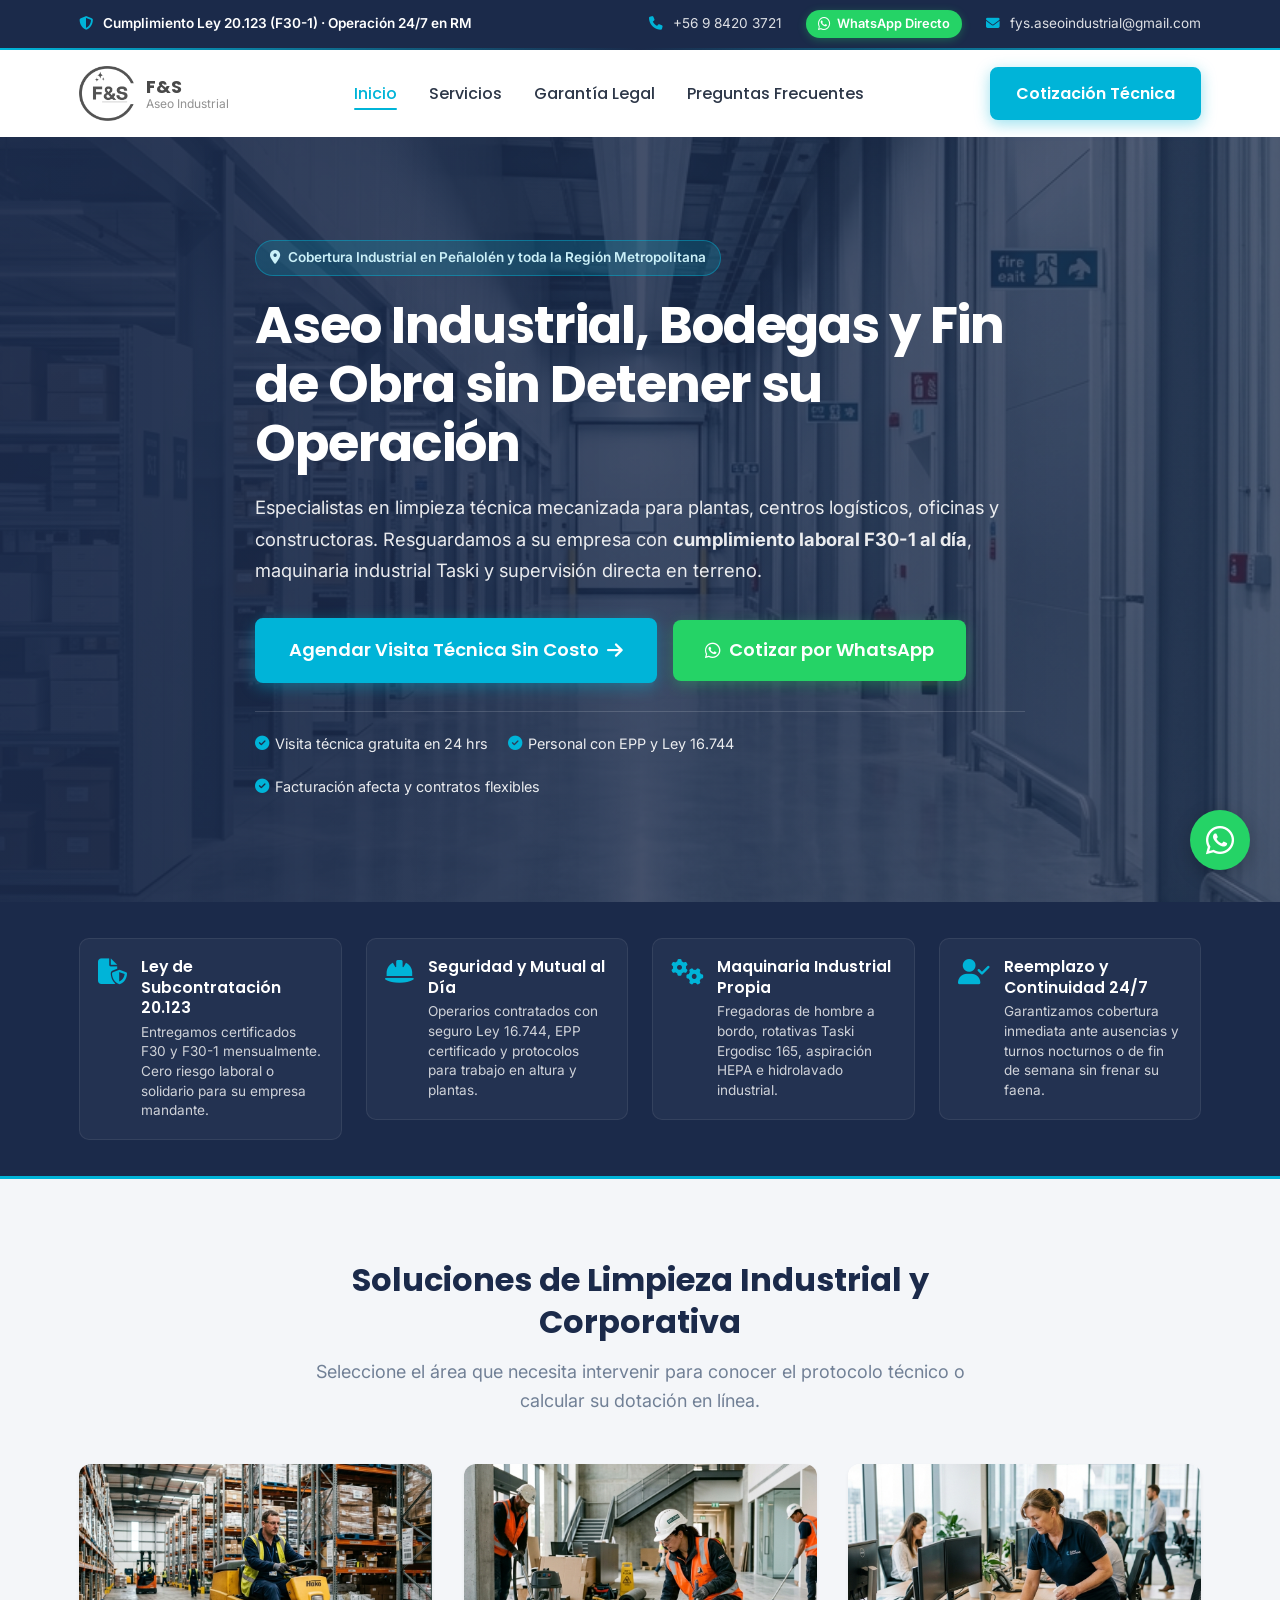
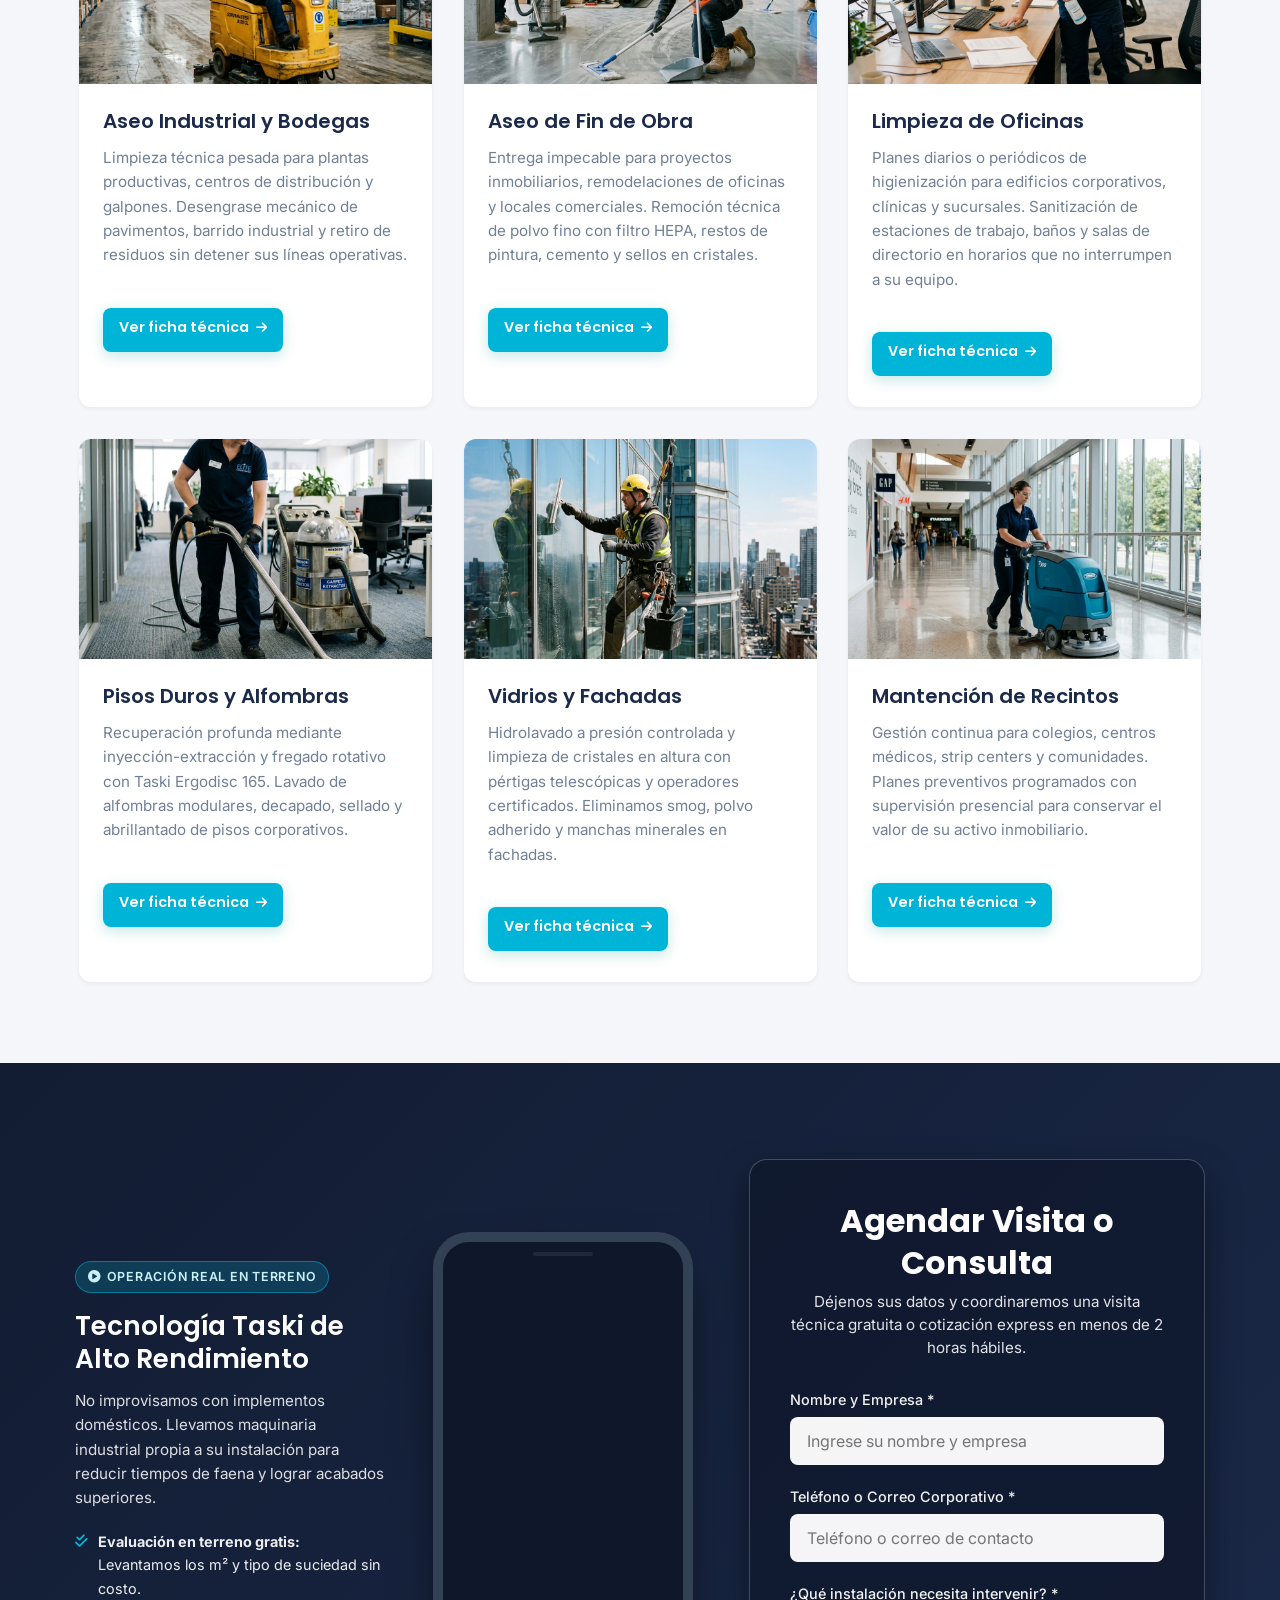
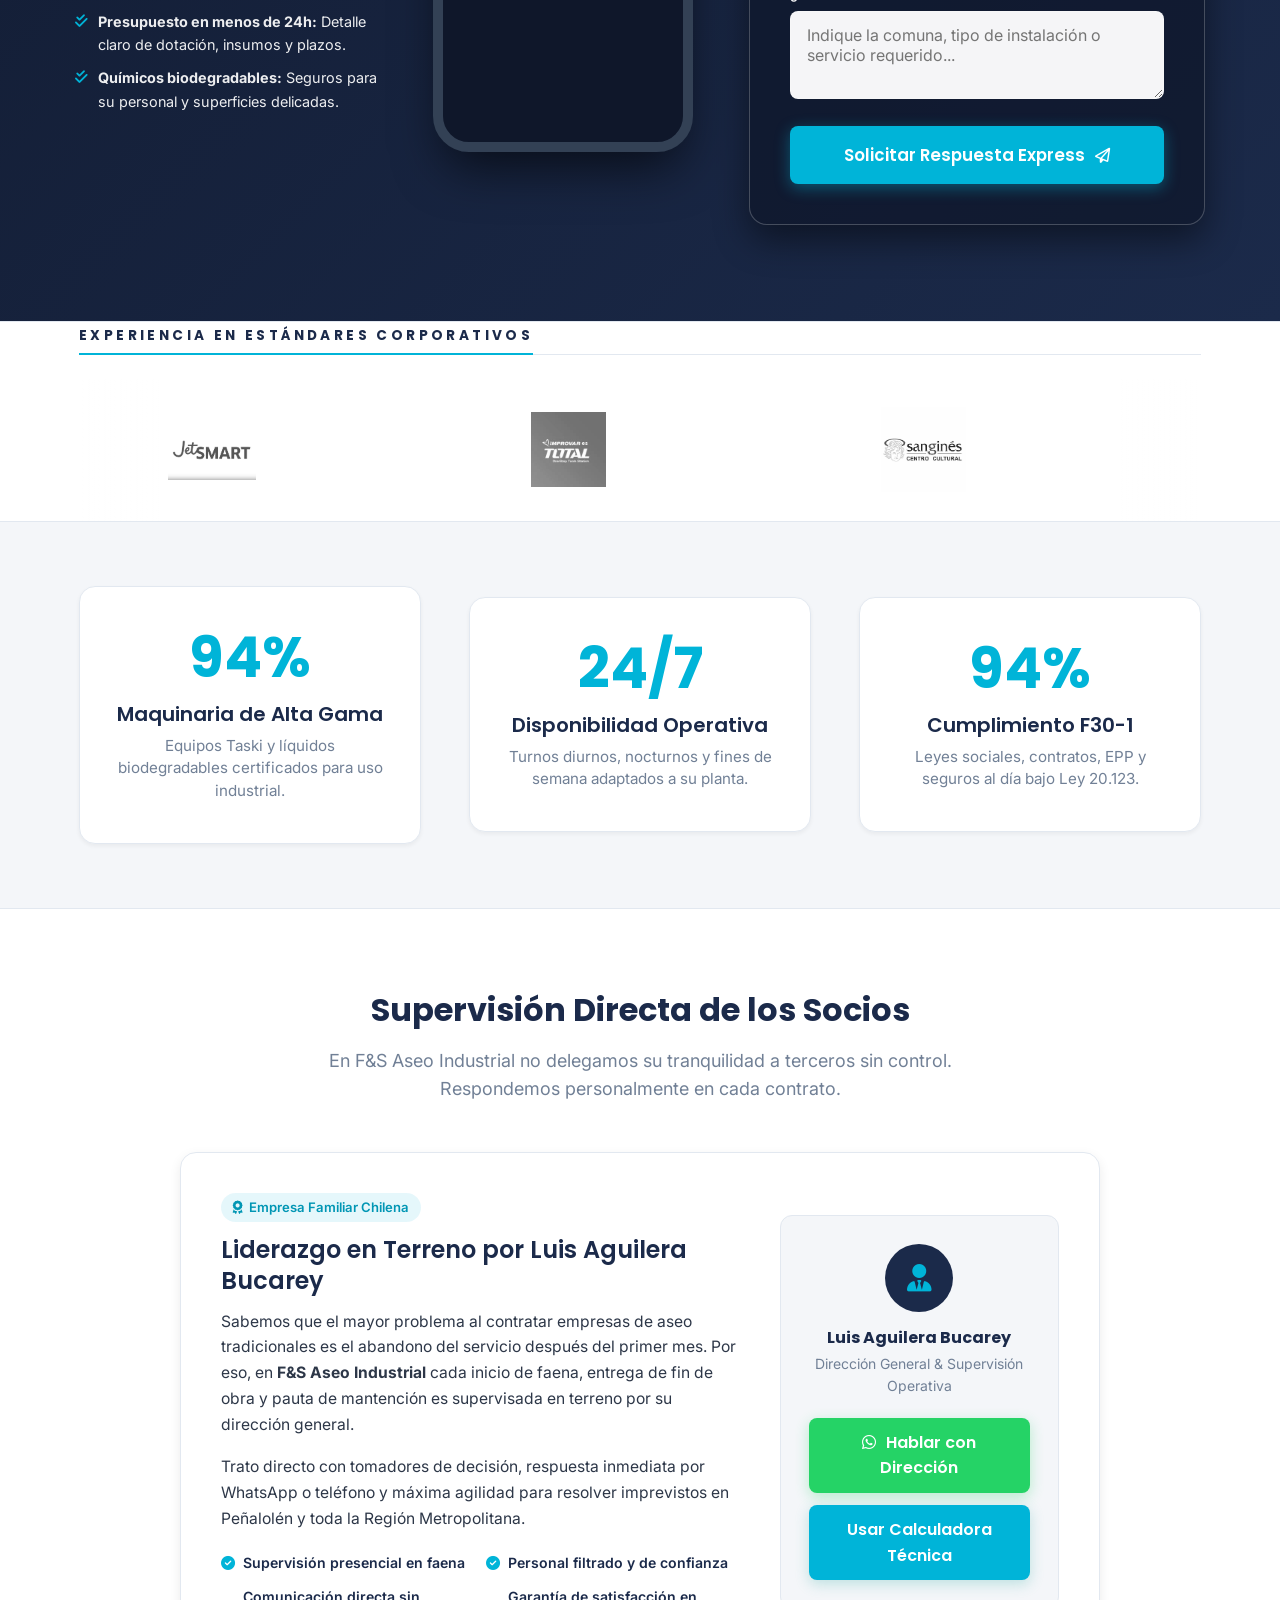
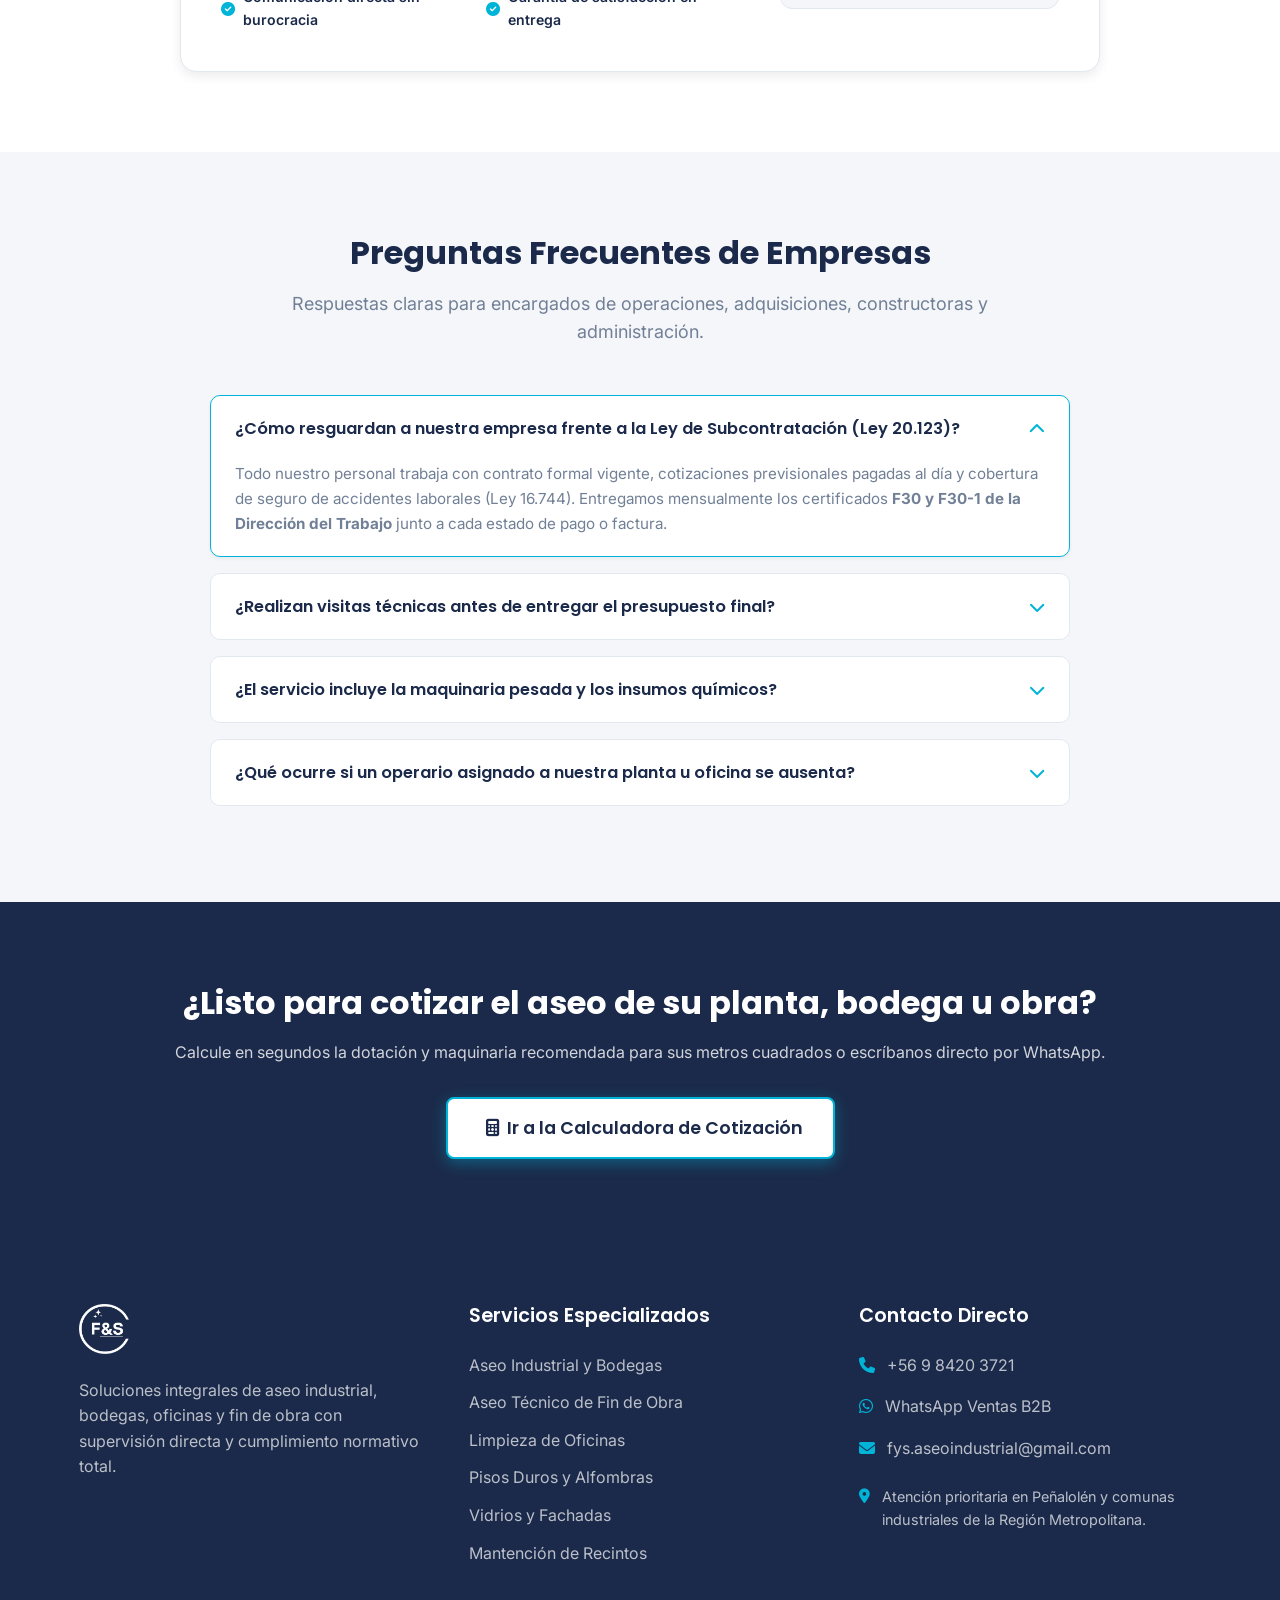
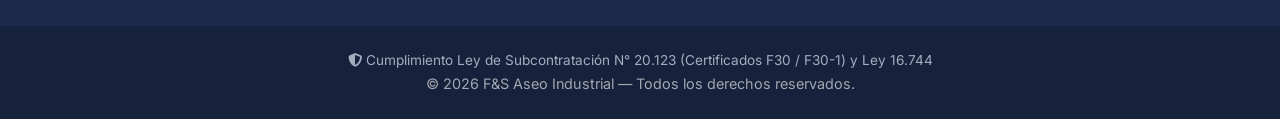
==== commit 55fc8617: "Solucionar error 1: limpiar placeholders confusos e implementar selector desplegable de rangos de m2" ====
--- a/index.html
+++ b/index.html
@@ -331,15 +331,15 @@
                     </p>
                     <div class="form-group">
                         <label for="fast-nombre">Nombre y Empresa *</label>
-                        <input type="text" id="fast-nombre" name="nombre" required placeholder="Ej: Juan Pérez — Constructora / Bodega">
+                        <input type="text" id="fast-nombre" name="nombre" required placeholder="Ingrese su nombre y empresa">
                     </div>
                     <div class="form-group">
                         <label for="fast-email">Teléfono o Correo Corporativo *</label>
-                        <input type="text" id="fast-email" name="contacto" required placeholder="Ej: +56 9 8420 3721 o correo@empresa.cl">
+                        <input type="text" id="fast-email" name="contacto" required placeholder="Teléfono o correo de contacto">
                     </div>
                     <div class="form-group">
                         <label for="fast-mensaje">¿Qué instalación necesita intervenir? *</label>
-                        <textarea id="fast-mensaje" name="mensaje" rows="3" required placeholder="Ej: Limpieza de bodega 800 m² en Quilicura / Fin de obra en Peñalolén..."></textarea>
+                        <textarea id="fast-mensaje" name="mensaje" rows="3" required placeholder="Indique la comuna, tipo de instalación o servicio requerido..."></textarea>
                     </div>
                     <button type="submit" class="btn-cyan">Solicitar Respuesta Express <i class="fa-regular fa-paper-plane"></i></button>
                     <div id="fast-form-status" style="display: none; margin-top: 15px; padding: 15px; border-radius: 5px; text-align: center; font-weight: 500;"></div>
